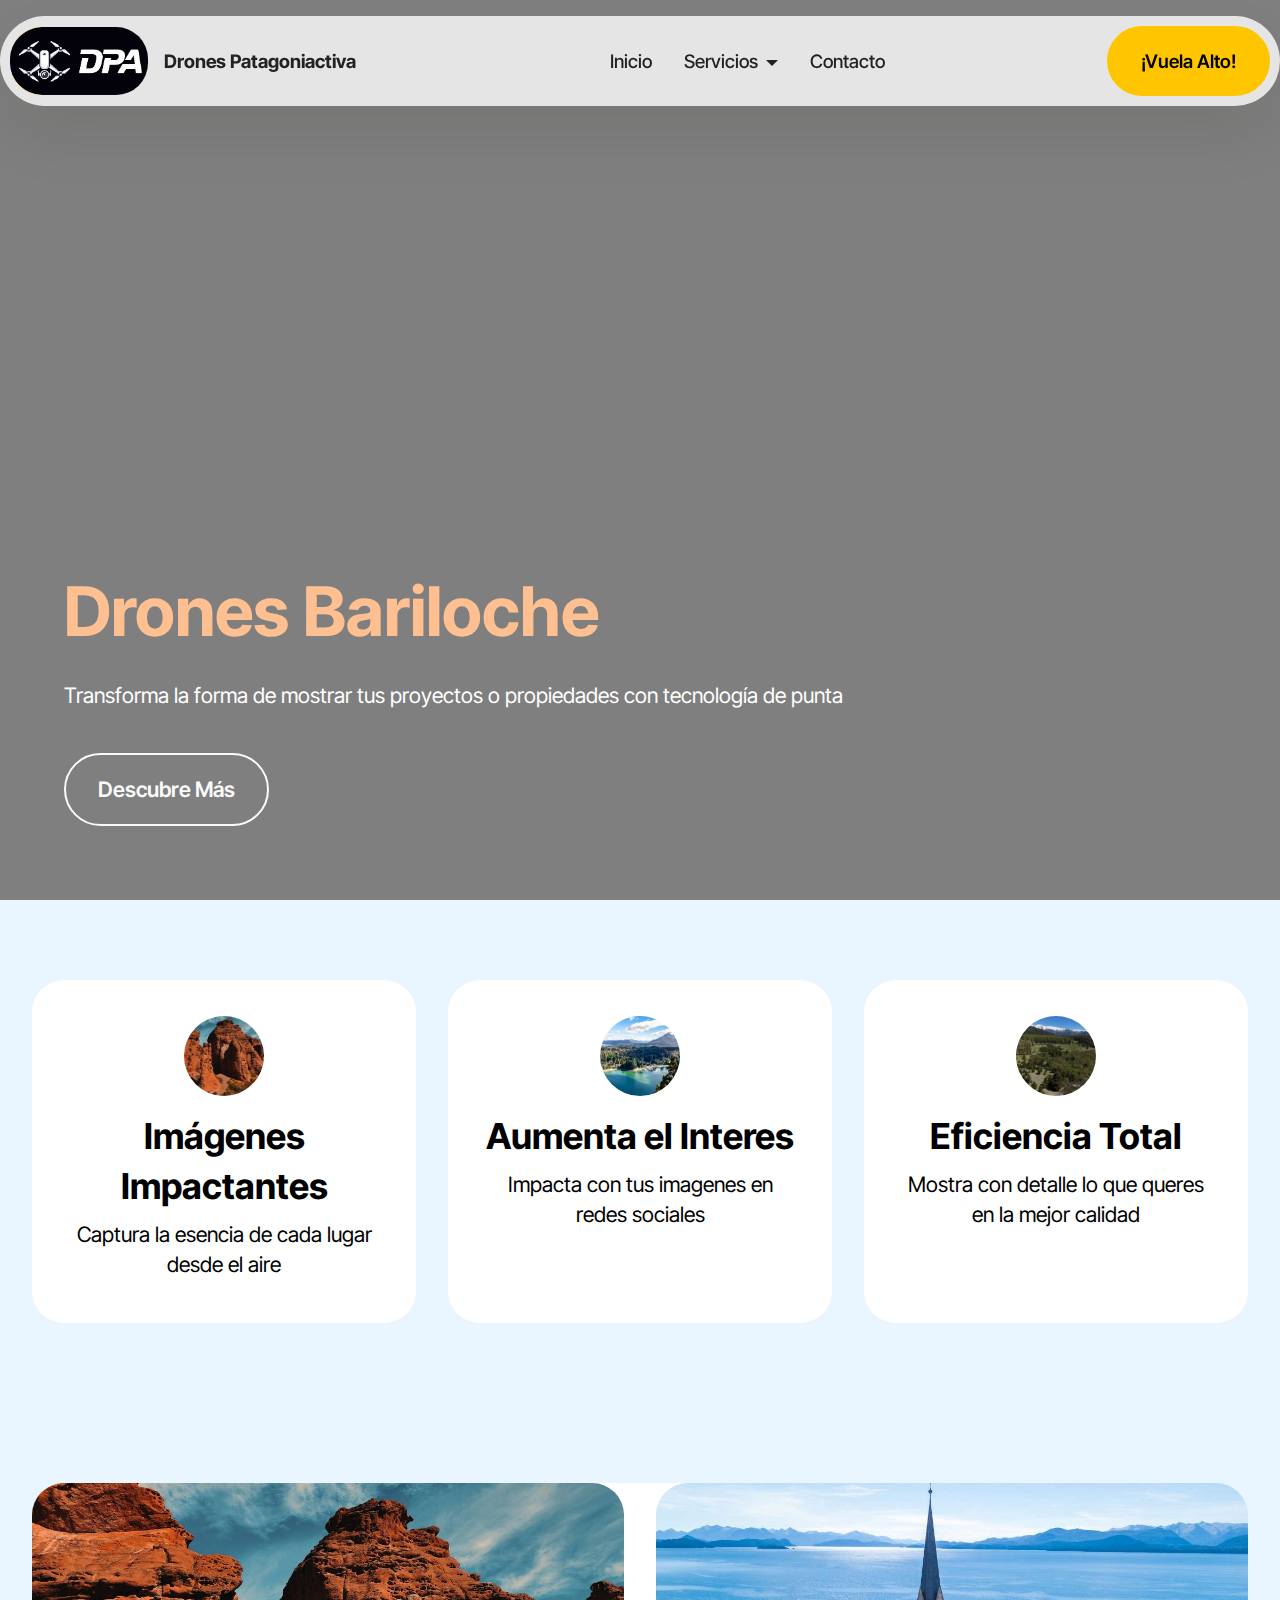
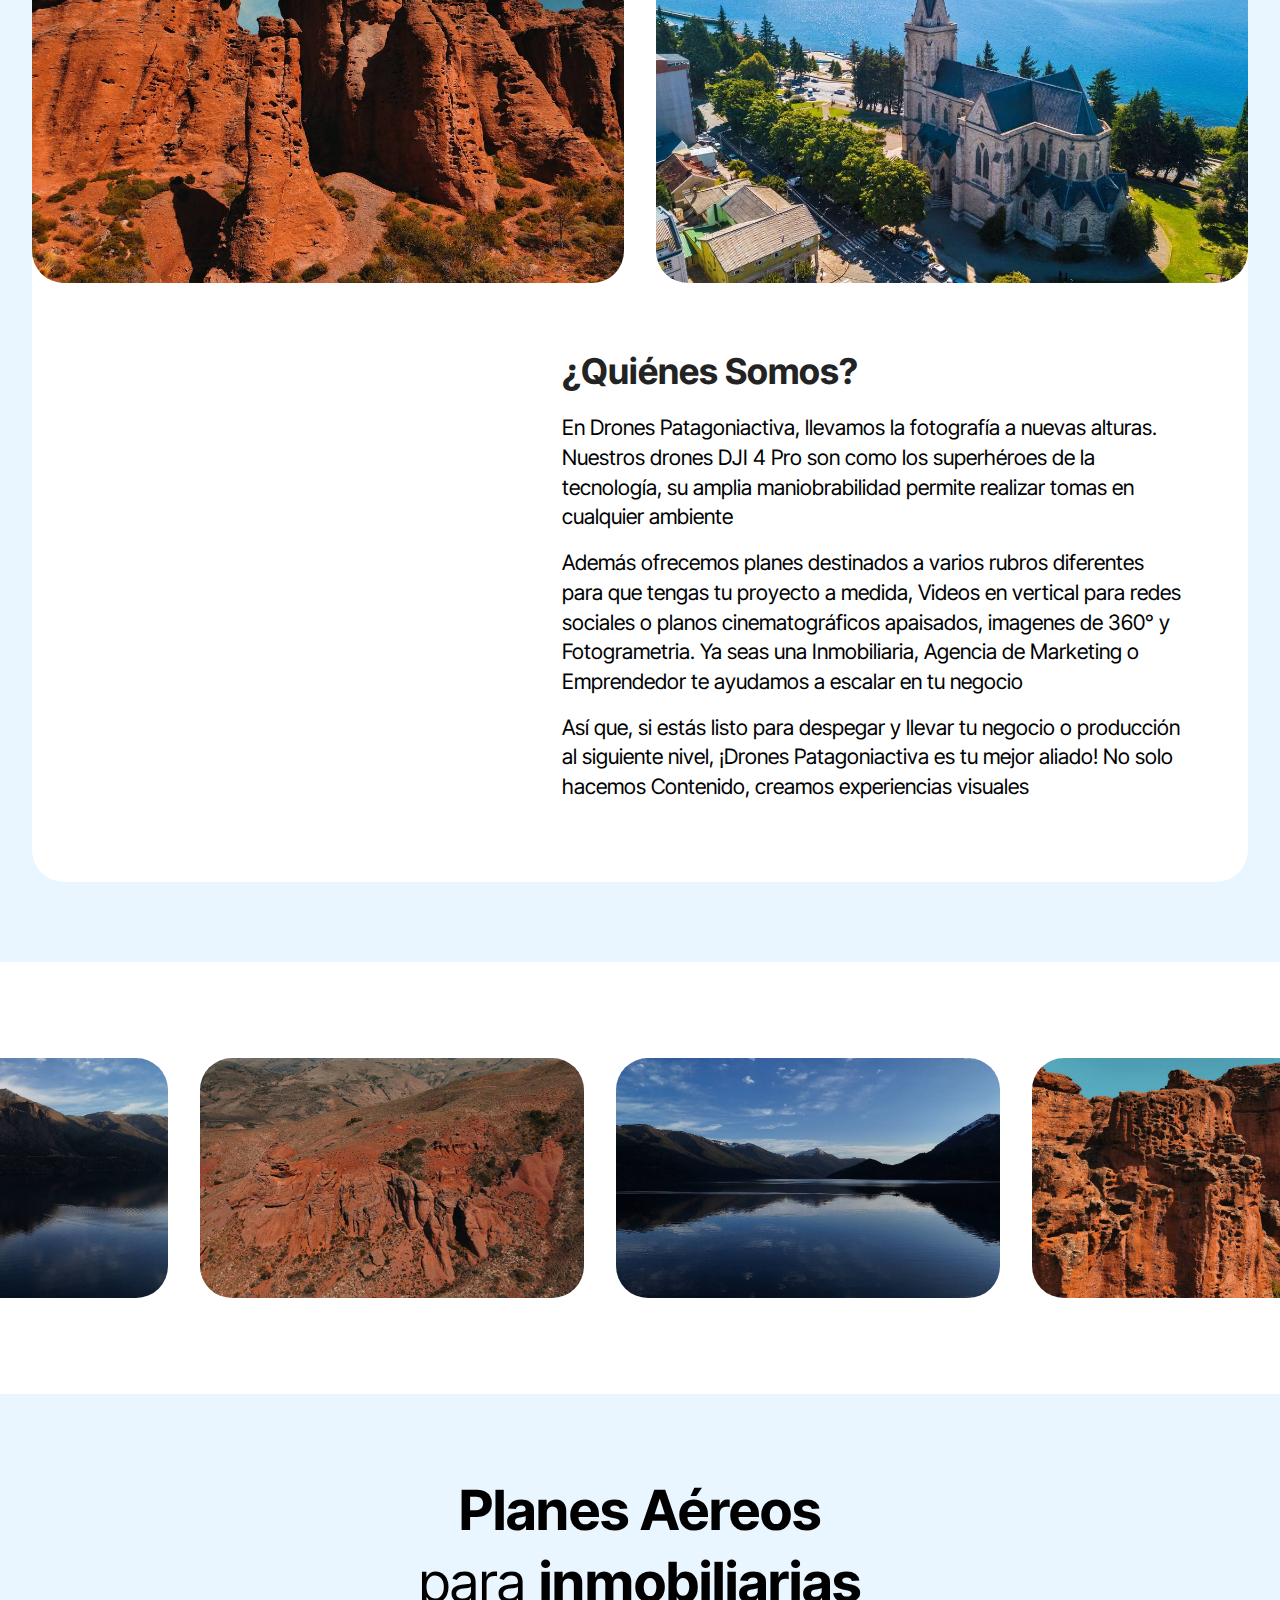
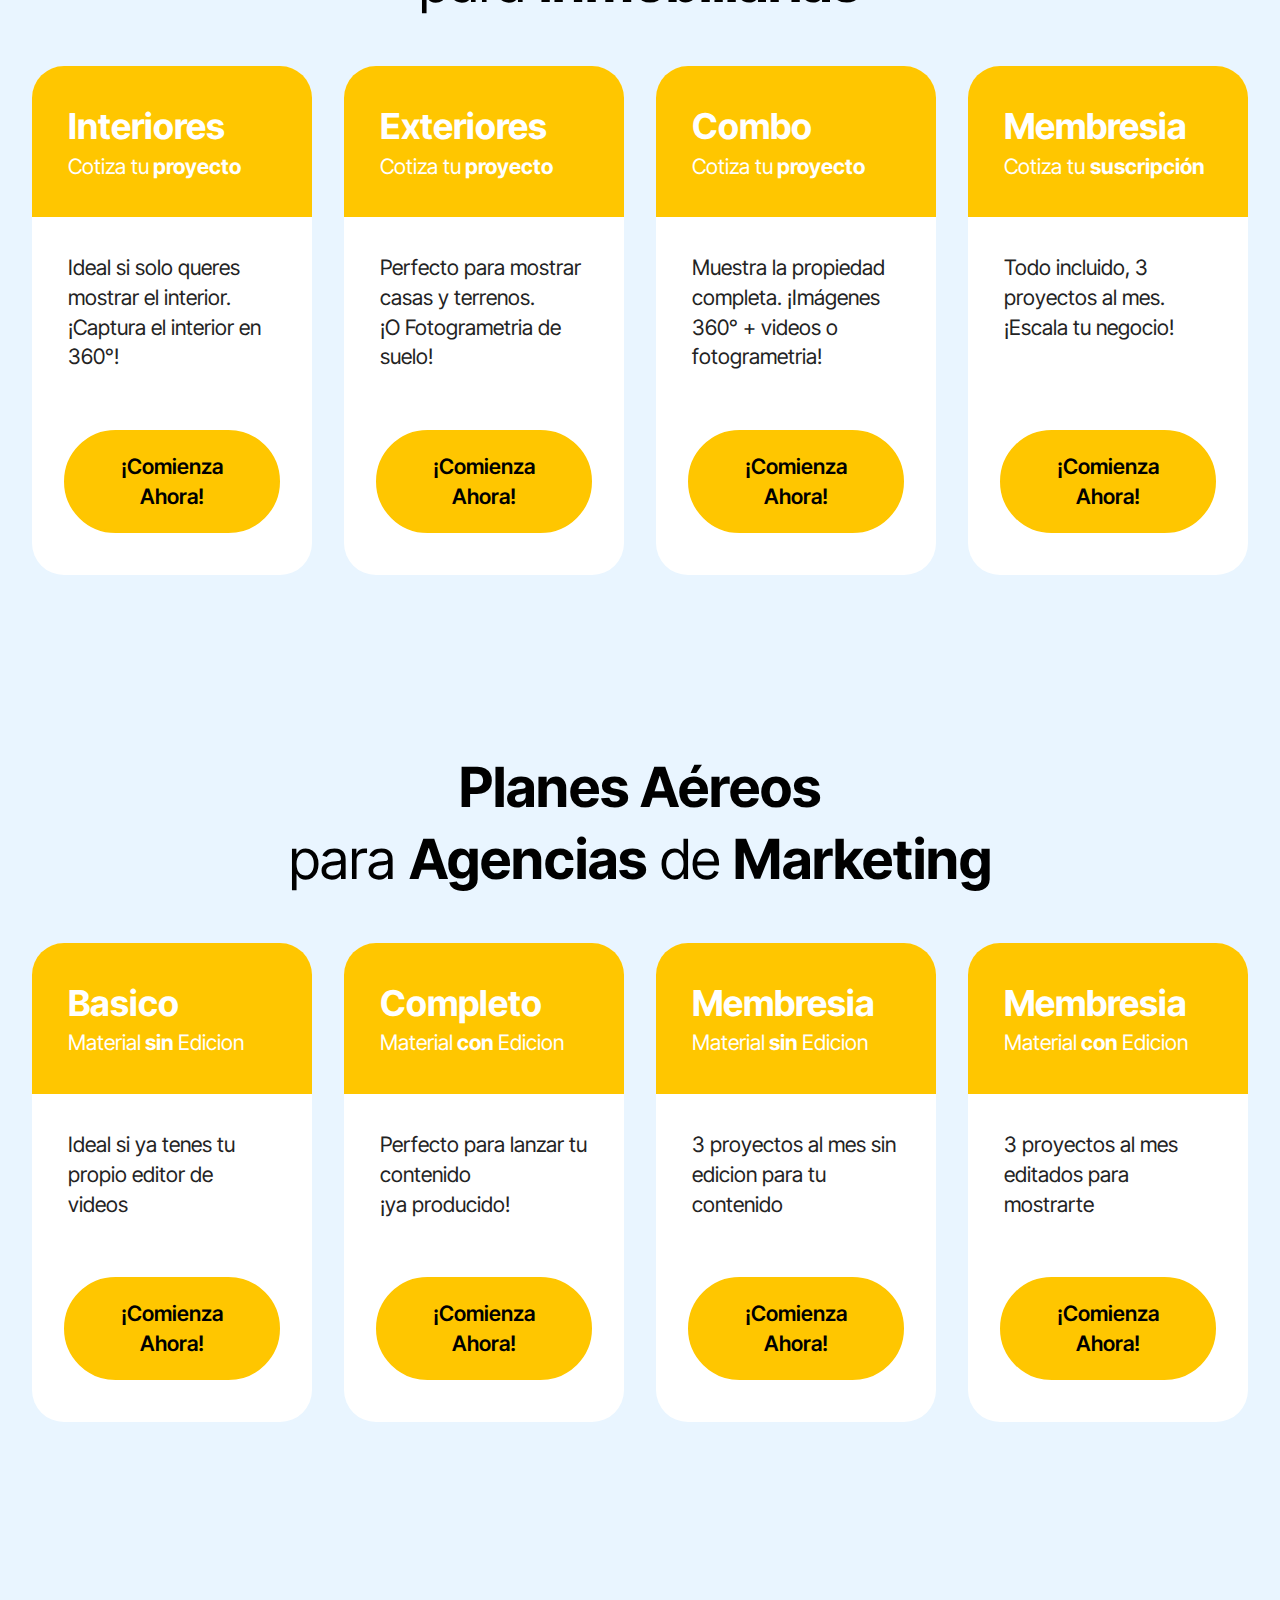
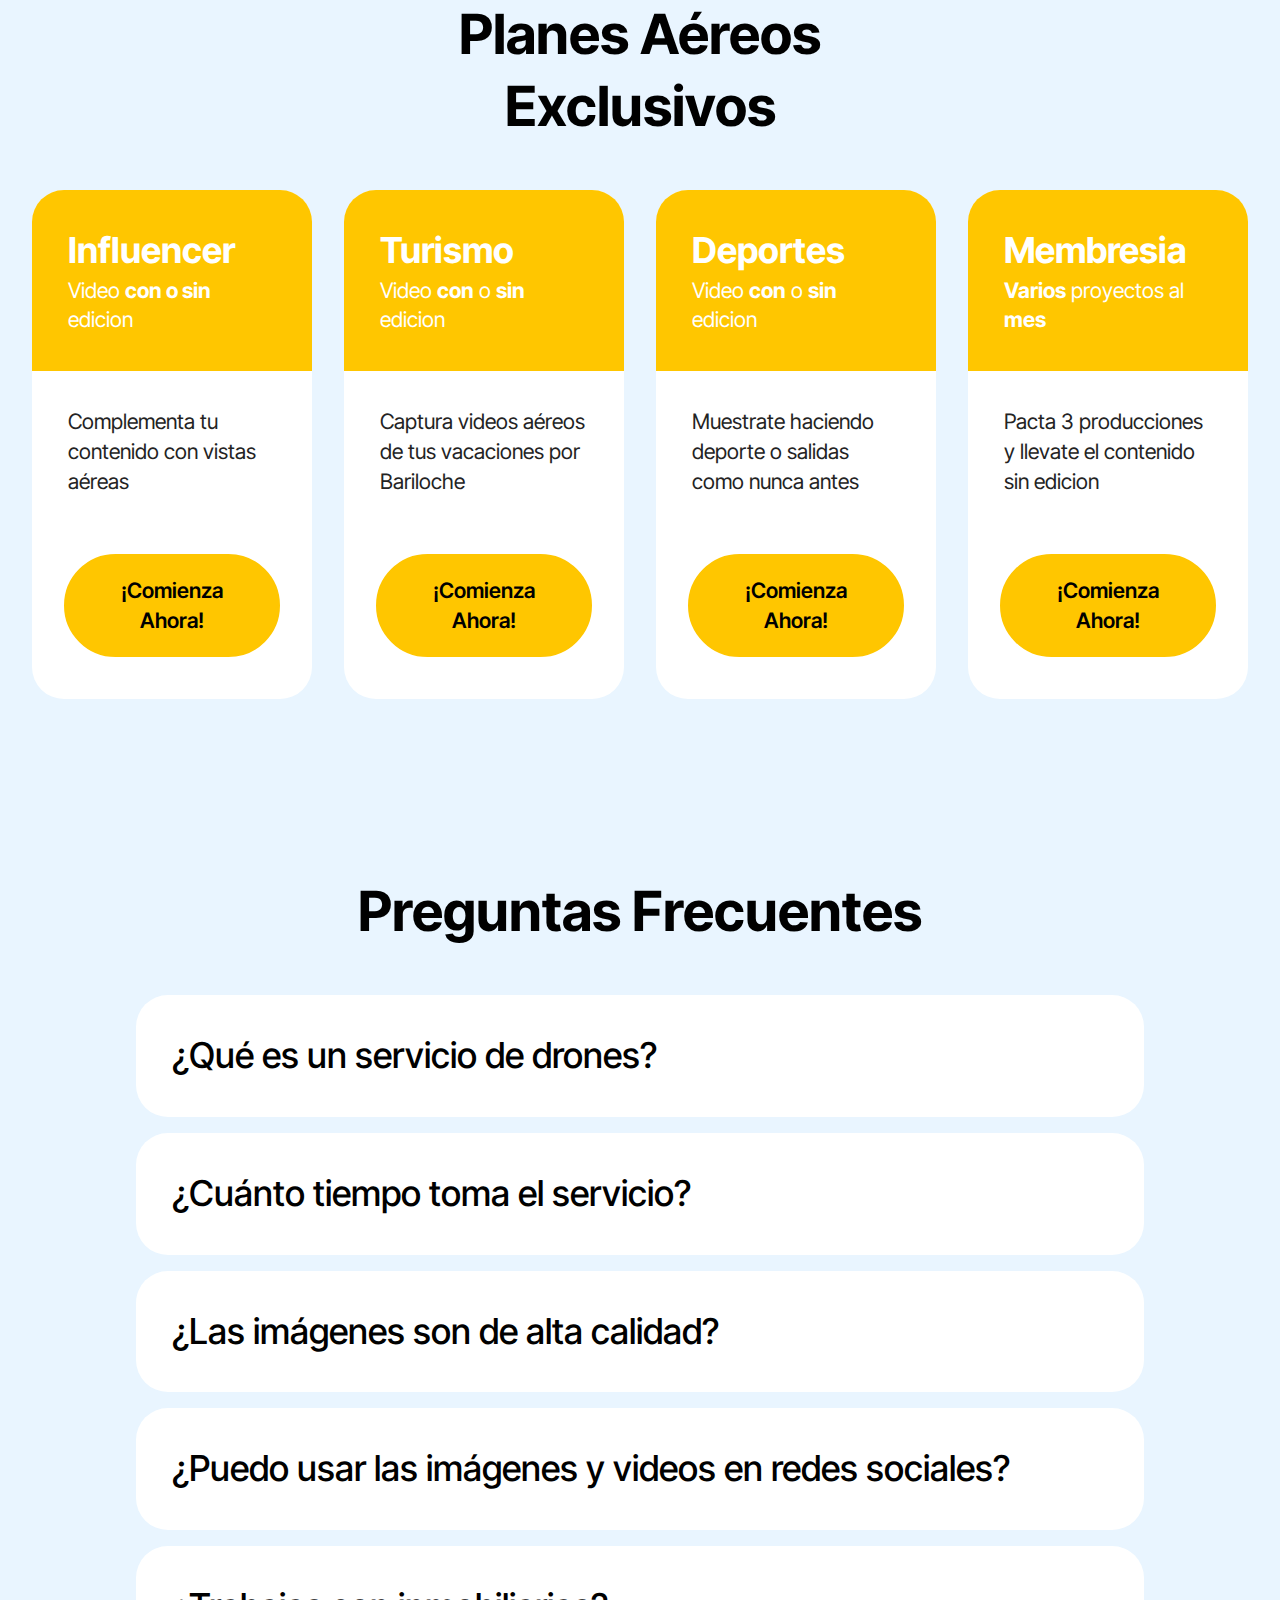
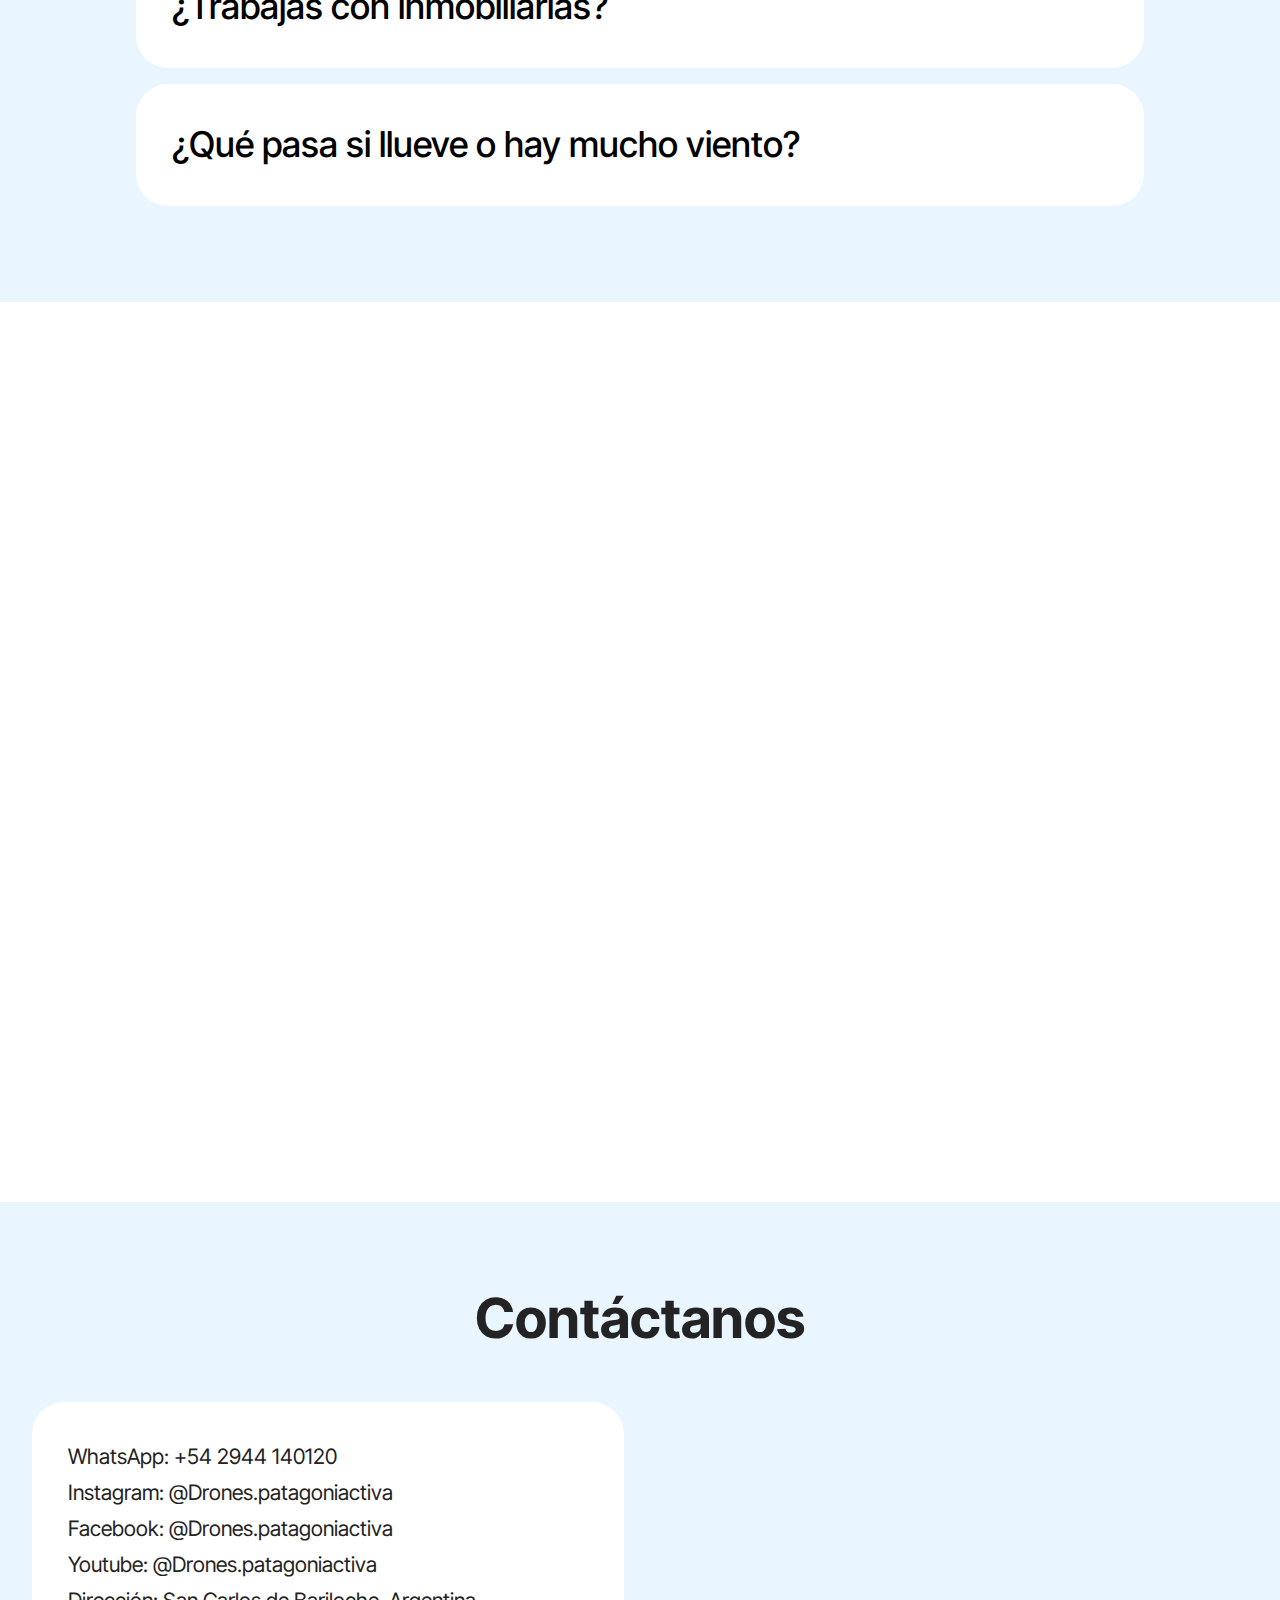
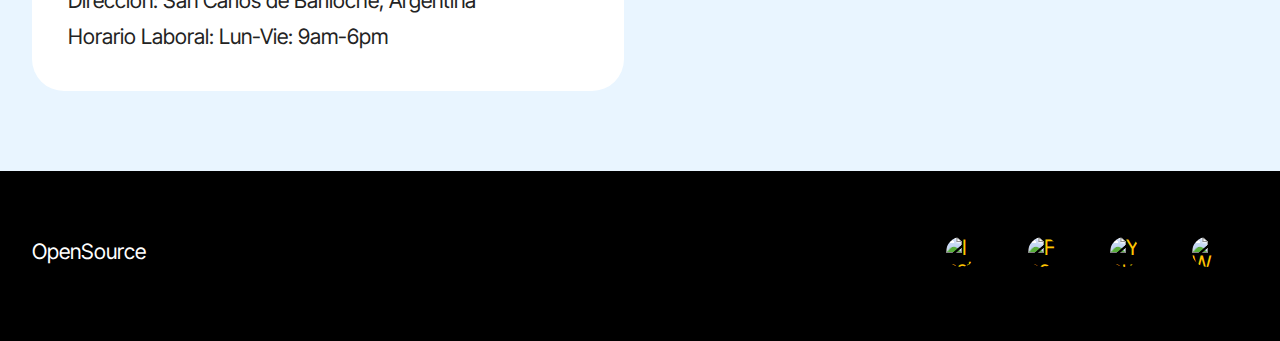
==== index.html @ a41c7682 "Update index.html" ====
<!DOCTYPE html>
<html >
<head>
  <meta charset="UTF-8">
  <meta http-equiv="X-UA-Compatible" content="IE=edge">
  <meta name="viewport" content="width=device-width, initial-scale=1, minimum-scale=1">
  <link rel="shortcut icon" href="images/logo-1.jpg" type="image/x-icon">
  <meta name="description" content="Ofrecemos servicios de drones especializados para el sector inmobiliario, capturando imágenes aéreas impresionantes que destacan propiedades y terrenos de manera única.">
  <title>Drones Patagoniactiva</title>
  <link rel="stylesheet" href="bootstrap/css/bootstrap.min420.css?rnd=1728094463213">
  <link rel="stylesheet" href="bootstrap/css/bootstrap-grid.min420.css?rnd=1728094463213">
  <link rel="stylesheet" href="bootstrap/css/bootstrap-reboot.min420.css?rnd=1728094463213">
  <link rel="stylesheet" href="parallax/jarallax420.css">
  <link rel="stylesheet" href="dropdown/css/styles.css?">
  <link rel="stylesheet" href="socicon/css/style420.css">
  <link rel="stylesheet" href="theme/css/style420.css">
  <link rel="preload" href="https://fonts.googleapis.com/css2?family=Inter+Tight:wght@400;700&amp;display=swap&amp;display=swap" as="style" onload="this.onload=null;this.rel='stylesheet'">
  <noscript><link rel="stylesheet" href="https://fonts.googleapis.com/css2?family=Inter+Tight:wght@400;700&amp;display=swap&amp;display=swap"></noscript>
  <link rel="stylesheet" href="css/edit420.css" type="text/css">
</head>
<body>
  <section data-bs-version="5.1" class="menu menu2 cid-428824" once="menu" id="menu-5-428824">
	

	<nav class="navbar navbar-dropdown navbar-fixed-top navbar-expand-lg">
		<div class="container">
			<div class="navbar-brand">
				<span class="navbar-logo">
					<a href="#quienes-somos">
						<img src="images/logo-DPA.png" alt="Patagoniactiva" style="height: 4.3rem;">
					</a>
				</span>
				<span class="navbar-caption-wrap"><a class="navbar-caption text-black display-4" href="#quienes-somos">Drones Patagoniactiva</a></span>
			</div>
			<button class="navbar-toggler" type="button" data-toggle="collapse" data-bs-toggle="collapse" data-target="#navbarSupportedContent" data-bs-target="#navbarSupportedContent" aria-controls="navbarNavAltMarkup" aria-expanded="false" aria-label="Toggle navigation">
				<div class="hamburger">
					<span></span>
					<span></span>
					<span></span>
					<span></span>
				</div>
			</button>
			<!--<div class="collapse navbar-collapse" id="navbarSupportedContent">
				<ul class="navbar-nav nav-dropdown" data-app-modern-menu="true">
					<li class="nav-item">
						<a class="nav-link link text-black display-4" href="index.html">Inicio</a>
					</li>
					<li class="nav-item">
						<a class="nav-link link text-black display-4" href="#pricing-cards-1-420042" aria-expanded="false">Servicios</a>
					</li>
					<li class="nav-item">
						<a class="nav-link link text-black display-4" href="#contacts-2-426624">Contacto</a>
					</li>
				</ul>-->
                <div class="collapse navbar-collapse" id="navbarSupportedContent">
    <ul class="navbar-nav nav-dropdown" data-app-modern-menu="true">
        <li class="nav-item">
            <a class="nav-link link text-black display-4" href="index.html">Inicio</a>
        </li>
        <li class="nav-item dropdown">
            <a class="nav-link link text-black display-4 dropdown-toggle" href="#" id="servicesDropdown" role="button" data-toggle="dropdown" aria-haspopup="true" aria-expanded="false">Servicios</a>
            <div class="dropdown-menu" aria-labelledby="servicesDropdown">
                <a class="dropdown-item" href="#inmobiliaria">Inmobiliarias</a>
                <a class="dropdown-item" href="#marketing">Agencias de Marketing</a>
                <a class="dropdown-item" href="#particulares">Influencers</a>
            </div>
        </li>
        <li class="nav-item">
            <a class="nav-link link text-black display-4" href="#contacts-2-426624">Contacto</a>
        </li>
    </ul>
				
				<div class="navbar-buttons drone-section-btn">
					<a class="btn btn-primary display-4" href="#about-us-1-421142">¡Vuela Alto!</a>
				</div>
			</div>
		</div>
	</nav>
</section>
<!--https://www.youtube.com/embed/RZp-_CqegMI?si=zHXTSKxru7IBPd2W-->
	<!--<iframe width="560" height="315" src="https://www.youtube.com/embed/RZp-_CqegMI?si=ALNXJ5gwTG9pfdKU&amp;start=77" title="YouTube video player" frameborder="0" allow="accelerometer; autoplay; clipboard-write; encrypted-media; gyroscope; picture-in-picture; web-share" referrerpolicy="strict-origin-when-cross-origin" allowfullscreen></iframe>-->
<!--<section data-bs-version="5.1" class="header18 cid-429924 drone-fullscreen" data-bg-video="https://www.youtube.com/embed/WU_dWnyGZSo?autoplay=1&amp;loop=1&amp;playlist=cU9n_XUCGYE&amp;t=20&amp;mute=1&amp;playsinline=1&amp;controls=0&amp;showinfo=0&amp;autohide=1&amp;allowfullscreen=true&amp;mode=transparent">-->
<section data-bs-version="5.1" class="header18 cid-429924 drone-fullscreen" data-bg-video="https://www.youtube.com/embed/xJekP9d8Q8c?si=rTyZLzWNB5OHa6S9?start=70" autoplay=1&amp;loop=1&amp;playlist=cU9n_XUCGYE&amp;t=20&amp;mute=1&amp;playsinline=1&amp;controls=0&amp;showinfo=0&amp;autohide=1&amp;allowfullscreen=true&amp;mode=transparent">
  <div class="drone-overlay" style="opacity: 0.5; background-color: rgb(0, 0, 0);"></div>
  <div class="container-fluid">
    <div class="row">
      <div class="content-wrap col-12 col-md-12">
        <h1 class="drone-section-title drone-fonts-style drone-white mb-4 display-1">
          <strong>Drones Bariloche</strong>
        </h1>
        
        <p class="drone-fonts-style drone-text drone-white mb-4 display-7">Transforma la forma de mostrar tus proyectos o propiedades con tecnología de punta</p>
        <div class="drone-section-btn">
          <a class="btn btn-white-outline display-7" href="#quienes-somos">Descubre Más</a>
        </div>
      </div>
    </div>
  </div>
</section>

<section data-bs-version="5.1" class="features19 cid-42101024" id="features-27-42101024">
    
    
    
    <div class="container">
        <div class="row justify-content-center">
            
        </div>
        <div class="row">
            <div class="item features-without-image col-12 col-lg-4 item-mb active">
                <div class="item-wrapper">
                    <div class="card-box align-left">
                        <div class="img-wrapper mb-3">
                            <img class="" src="images/foto-1.jpg">
                        </div>
                        <h5 class="card-title drone-fonts-style display-5">
                            <strong>Imágenes Impactantes</strong>
                        </h5>
                        <p class="card-text drone-fonts-style display-7">Captura la esencia de cada lugar desde el aire</p>
                    </div>
                </div>
            </div>
            <div class="item features-without-image col-12 col-lg-4 item-mb">
                <div class="item-wrapper">
                    <div class="card-box align-left">
                        <div class="img-wrapper mb-3">
                            <img class="" src="images/foto-2.jpg" data-slide-to="1" data-bs-slide-to="1">
                        </div>
                        <h5 class="card-title drone-fonts-style display-5">
                            <strong>Aumenta el Interes</strong>
                        </h5>
                        <p class="card-text drone-fonts-style display-7">Impacta con tus imagenes en redes sociales</p>
                    </div>
                </div>
            </div>
            <div class="item features-without-image col-12 col-lg-4 item-mb">
                <div class="item-wrapper">
                    <div class="card-box align-left">
                        <div class="img-wrapper mb-3">
                            <img class="" src="images/foto-3.jpg" data-slide-to="2" data-bs-slide-to="2">
                        </div>
                        <h5 class="card-title drone-fonts-style display-5">
                            <strong>Eficiencia Total</strong>
                        </h5>
                        <p class="card-text drone-fonts-style display-7">Mostra con detalle lo que queres en la mejor calidad</p>
                    </div>
                </div>
            </div>

        </div>
    </div>
</section>
<section data-bs-version="5.1" class="article01 cid-421142" id="about-us-1-421142">
	

	
	
	<div class="container">
		<div class="row justify-content-center">
			<div class="card col-md-12 col-lg-12">
				<div class="card-wrapper">
					<div class="row">
						<div class="image-wrapper col-12 col-sm-6 justify-content-center">
							<img src="images/quienessomos1.jpg" alt="Patagoniactiva">
						</div>
						<div class="image-wrapper col-12 col-sm-6 justify-content-center">
							<img src="images/quienessomos2.jpg" alt="Patagoniactiva">
						</div>
					</div>

					<div class="card-box align-left mb-3 card-content-text" id="quienes-somos">
						<h4 class="card-title drone-fonts-style drone-white mb-0 display-5">
							<strong>¿Quiénes Somos?</strong>
						</h4>
						<p class="drone-text drone-fonts-style mt-3 mb-0 display-7">En Drones Patagoniactiva, llevamos la fotografía a nuevas alturas. Nuestros drones DJI 4 Pro son como los superhéroes de la tecnología, su amplia maniobrabilidad permite realizar tomas en cualquier ambiente</p>

						<p class="drone-text drone-fonts-style mt-3 mb-0 display-7"> Además ofrecemos planes destinados a varios rubros diferentes para que tengas tu proyecto a medida, Videos en vertical para redes sociales o planos cinematográficos apaisados, imagenes de 360° y Fotogrametria. Ya seas una Inmobiliaria, Agencia de Marketing o Emprendedor te ayudamos a escalar en tu negocio</p>

						<p class="drone-text drone-fonts-style mt-3 mb-0 display-7">Así que, si estás listo para despegar y llevar tu negocio o producción al siguiente nivel, ¡Drones Patagoniactiva es tu mejor aliado! No solo hacemos Contenido, creamos experiencias visuales</p>

						
					</div>
				</div>
			</div>
		</div>
	</div>
</section>
<section data-bs-version="5.1" class="gallery07 cid-423324" id="gallery-14-423324">
  
  
  <div class="container-fluid gallery-wrapper">
    <div class="row justify-content-center">
      <div class="col-12 content-head">
        
      </div>
    </div>
    <div class="grid-container">
      <div class="grid-container-3 moving-left" style="transform: translate3d(-200px, 0px, 0px);">
        <div class="grid-item">
          <img src="images/gallery-1.jpg" alt="Patagoniactiva">
        </div>
        <div class="grid-item">
          <img src="images/gallery-2.jpg" alt="Patagoniactiva">
        </div>
        <div class="grid-item">
          <img src="images/gallery-3.jpg" alt="Patagoniactiva">
        </div>
        <div class="grid-item">
          <img src="images/gallery-4.jpg" alt="Patagoniactiva">
        </div>
      </div>
    </div>
  </div>
</section>

<section data-bs-version="5.1" class="pricing1 cid-420042" id="pricing-cards-1-420042">
    
    
    <div class="container-fluid" id="inmobiliaria">
        <div class="row justify-content-center">
            <div class="col-12 content-head">
                <div class="drone-section-head mb-5">
                    <h4 class="drone-section-title drone-fonts-style align-center mb-0 display-2">
                        <strong>Planes Aéreos</strong> <br> para <strong>inmobiliarias</strong>
                    </h4>
                    
                </div>
            </div>
        </div>
        <div class="row">
            <div class="item features-without-image col-12 col-md-6 col-lg-3 item-mb active">
                <div class="item-wrapper">
                    <div class="item-head">
                        <h5 class="item-title drone-fonts-style mb-0 display-5">
                            <strong>Interiores</strong>
                        </h5>
                        <h6 class="item-subtitle drone-fonts-style mt-0 mb-0 display-7">
                            <!--<strong>30 U$D</strong> aprox. por <strong>proyecto</strong>-->
				Cotiza tu<strong> proyecto</strong>
                        </h6>
			   <!-- <h8 style="color: #FFFFFF;">30 U$D aprox.</h8>-->
                    </div>
                    <div class="item-content">
                        <p class="drone-text drone-fonts-style display-7">Ideal si solo queres mostrar el interior. ¡Captura el interior en 360°!</p>
                    </div>
                    <div class="drone-section-btn item-footer">
                        <a href="https://wa.me/542944140120?text=Hola,%20estoy%20interesado%20en%20tu%20servicio%20de%20videos360°" class="btn item-btn btn-primary display-7">¡Comienza Ahora!</a>
                    </div>
                </div>
            </div>
            <div class="item features-without-image col-12 col-md-6 col-lg-3 item-mb">
                <div class="item-wrapper">
                    <div class="item-head">
                        <h5 class="item-title drone-fonts-style mb-0 display-5">
                            <strong>Exteriores</strong>
                        </h5>
                        <h6 class="item-subtitle drone-fonts-style mt-0 mb-0 display-7">
                           <!-- <strong>30 U$D</strong> aprox. por <strong>proyecto</strong>-->
				Cotiza tu<strong> proyecto</strong>
				
                        </h6>
			    <!--<h8 style="color: #FFFFFF;">30 U$D aprox.</h8>-->
                    </div>
                    <div class="item-content">
                        <p class="drone-text drone-fonts-style display-7">Perfecto para mostrar casas y terrenos. <br>¡O Fotogrametria de suelo!</p>
                    </div>
                    <div class="drone-section-btn item-footer">
                        <a href="https://wa.me/542944140120?text=Hola,%20estoy%20interesado%20en%20tu%20servicio%20de%20imagenes%20aéreas" class="btn item-btn btn-primary display-7">¡Comienza Ahora!</a>
                    </div>
                </div>
            </div>

            <div class="item features-without-image col-12 col-md-6 col-lg-3 item-mb">
                <div class="item-wrapper">
                    <div class="item-head">
                        <h5 class="item-title drone-fonts-style mb-0 display-5">
                            <strong>Combo</strong>
                        </h5>
                        <h6 class="item-subtitle drone-fonts-style mt-0 mb-0 display-7">
                           <!--<strong>50 U$D</strong> aprox. por <strong>proyecto</strong>-->
				Cotiza tu<strong> proyecto</strong>
				
                        </h6>
			    <!--<h8 style="color: #FFFFFF;">50 U$D aprox.</h8>-->
                    </div>
                    <div class="item-content">
                        <p class="drone-text drone-fonts-style display-7">Muestra la propiedad completa. ¡Imágenes 360° + videos o fotogrametria!</p>
                    </div>
                    <div class="drone-section-btn item-footer">
                        <a href="https://wa.me/542944140120?text=Hola,%20estoy%20interesado%20en%20el%20Combo" class="btn item-btn btn-primary display-7">¡Comienza Ahora!</a>
                    </div>
                </div>
            </div>

            <div class="item features-without-image col-12 col-md-6 col-lg-3 item-mb">
                <div class="item-wrapper">
                    <div class="item-head">
                        <h5 class="item-title drone-fonts-style mb-0 display-5">
                            <strong>Membresia</strong>
                        </h5>
                        <h6 class="item-subtitle drone-fonts-style mt-0 mb-0 display-7">
                           <!-- <strong>120 U$D</strong> aprox. por<br><strong> mes</strong>-->
				Cotiza tu <strong>suscripción</strong>
                        </h6>
			    <!--<h8 style="color: #FFFFFF;">120 U$D aprox.</h8>-->
                    </div>
                    <div class="item-content">
                        <p class="drone-text drone-fonts-style display-7">Todo incluido, 3 proyectos al mes. ¡Escala tu negocio!</p>
                    </div>
                    <div class="drone-section-btn item-footer">
                        <a href="https://wa.me/542944140120?text=Hola,%20estoy%20interesado%20en%20tu%20servicio%20de%20membresia" class="btn item-btn btn-primary display-7">¡Comienza Ahora!</a>
                    </div>
                </div>
            </div>
        </div>
    </div>
</section>

<section data-bs-version="5.1" class="pricing1 cid-420042" id="pricing-cards-1-420042">
    
    
    <div class="container-fluid" id="marketing">
        <div class="row justify-content-center">
            <div class="col-12 content-head">
                <div class="drone-section-head mb-5">
                    <h4 class="drone-section-title drone-fonts-style align-center mb-0 display-2">
                        <strong>Planes Aéreos</strong> <br> para <strong>Agencias</strong> de <strong>Marketing</strong>
                    </h4>
                    
                </div>
            </div>
        </div>
        <div class="row">
            <div class="item features-without-image col-12 col-md-6 col-lg-3 item-mb active">
                <div class="item-wrapper">
                    <div class="item-head">
                        <h5 class="item-title drone-fonts-style mb-0 display-5">
                            <strong>Basico</strong>
                        </h5>
                        <h6 class="item-subtitle drone-fonts-style mt-0 mb-0 display-7">
                              Material<strong> sin </strong>Edicion
                <!--Cotiza tu<strong> proyecto</strong>-->
                        </h6>
               <!-- <h8 style="color: #FFFFFF;">30 U$D aprox.</h8>-->
                    </div>
                    <div class="item-content">
                        <p class="drone-text drone-fonts-style display-7">Ideal si ya tenes tu propio editor de videos</p>
                    </div>
                    <div class="drone-section-btn item-footer">
                        <a href="https://wa.me/542944140120?text=Hola,%20estoy%20interesado%20en%20tu%20servicio%20de%20basico" class="btn item-btn btn-primary display-7">¡Comienza Ahora!</a>
                    </div>
                </div>
            </div>
            <div class="item features-without-image col-12 col-md-6 col-lg-3 item-mb">
                <div class="item-wrapper">
                    <div class="item-head">
                        <h5 class="item-title drone-fonts-style mb-0 display-5">
                            <strong>Completo</strong>
                        </h5>
                        <h6 class="item-subtitle drone-fonts-style mt-0 mb-0 display-7">
                              Material<strong> con </strong>Edicion
                <!--Cotiza tu<strong> proyecto</strong>-->
                
                        </h6>
                <!--<h8 style="color: #FFFFFF;">30 U$D aprox.</h8>-->
                    </div>
                    <div class="item-content">
                        <p class="drone-text drone-fonts-style display-7">Perfecto para lanzar tu contenido <br>¡ya producido!</p>
                    </div>
                    <div class="drone-section-btn item-footer">
                        <a href="https://wa.me/542944140120?text=Hola,%20estoy%20interesado%20en%20tu%20servicio%20de%20completo" class="btn item-btn btn-primary display-7">¡Comienza Ahora!</a>
                    </div>
                </div>
            </div>

            <div class="item features-without-image col-12 col-md-6 col-lg-3 item-mb">
                <div class="item-wrapper">
                    <div class="item-head">
                        <h5 class="item-title drone-fonts-style mb-0 display-5">
                            <strong>Membresia</strong>
                        </h5>
                        <h6 class="item-subtitle drone-fonts-style mt-0 mb-0 display-7">
                             Material<strong> sin </strong>Edicion
                <!--Cotiza tu<strong> proyecto</strong>-->
                
                        </h6>
                <!--<h8 style="color: #FFFFFF;">50 U$D aprox.</h8>-->
                    </div>
                    <div class="item-content">
                        <p class="drone-text drone-fonts-style display-7"> 3 proyectos al mes sin edicion para tu contenido</p>
                    </div>
                    <div class="drone-section-btn item-footer">
                        <a href="https://wa.me/542944140120?text=Hola,%20estoy%20interesado%20en%20la%20Membresia" class="btn item-btn btn-primary display-7">¡Comienza Ahora!</a>
                    </div>
                </div>
            </div>

            <div class="item features-without-image col-12 col-md-6 col-lg-3 item-mb">
                <div class="item-wrapper">
                    <div class="item-head">
                        <h5 class="item-title drone-fonts-style mb-0 display-5">
                            <strong>Membresia</strong>
                        </h5>
                        <h6 class="item-subtitle drone-fonts-style mt-0 mb-0 display-7">
                           Material<strong> con </strong>Edicion
                <!--Cotiza tu <strong>suscripción</strong>-->
                        </h6>
                <!--<h8 style="color: #FFFFFF;">120 U$D aprox.</h8>-->
                    </div>
                    <div class="item-content">
                        <p class="drone-text drone-fonts-style display-7">3 proyectos al mes editados para mostrarte</p>
                    </div>
                    <div class="drone-section-btn item-footer">
                        <a href="https://wa.me/542944140120?text=Hola,%20estoy%20interesado%20en%20tu%20servicio%20de%20membresia" class="btn item-btn btn-primary display-7">¡Comienza Ahora!</a>
                    </div>
                </div>
            </div>
        </div>
    </div>
</section>

<section data-bs-version="5.1" class="pricing1 cid-420042" id="pricing-cards-1-420042">
    
    
    <div class="container-fluid" id="particulares">
        <div class="row justify-content-center">
            <div class="col-12 content-head">
                <div class="drone-section-head mb-5">
                    <h4 class="drone-section-title drone-fonts-style align-center mb-0 display-2">
                        <strong>Planes Aéreos</strong> <br> <strong>Exclusivos</strong>
                    </h4>
                    
                </div>
            </div>
        </div>
        <div class="row">
            <div class="item features-without-image col-12 col-md-6 col-lg-3 item-mb active">
                <div class="item-wrapper">
                    <div class="item-head">
                        <h5 class="item-title drone-fonts-style mb-0 display-5">
                            <strong>Influencer</strong>
                        </h5>
                        <h6 class="item-subtitle drone-fonts-style mt-0 mb-0 display-7">
                            Video <strong>con o sin </strong>edicion
                <!--Cotiza tu<strong> proyecto</strong>-->
                        </h6>
               <!-- <h8 style="color: #FFFFFF;">30 U$D aprox.</h8>-->
                    </div>
                    <div class="item-content">
                        <p class="drone-text drone-fonts-style display-7">Complementa tu contenido con vistas aéreas</p>
                    </div>
                    <div class="drone-section-btn item-footer">
                        <a href="https://wa.me/542944140120?text=Hola,%20estoy%20interesado%20en%20tu%20servicio%20para%20iInfluencer" class="btn item-btn btn-primary display-7">¡Comienza Ahora!</a>
                    </div>
                </div>
            </div>
            <div class="item features-without-image col-12 col-md-6 col-lg-3 item-mb">
                <div class="item-wrapper">
                    <div class="item-head">
                        <h5 class="item-title drone-fonts-style mb-0 display-5">
                            <strong>Turismo</strong>
                        </h5>
                        <h6 class="item-subtitle drone-fonts-style mt-0 mb-0 display-7">
                            Video <strong>con</strong> o <strong>sin </strong>edicion
                <!--Cotiza tu<strong> proyecto</strong>-->
                
                        </h6>
                <!--<h8 style="color: #FFFFFF;">30 U$D aprox.</h8>-->
                    </div>
                    <div class="item-content">
                        <p class="drone-text drone-fonts-style display-7">Captura videos aéreos de tus vacaciones por Bariloche</p>
                    </div>
                    <div class="drone-section-btn item-footer">
                        <a href="https://wa.me/542944140120?text=Hola,%20estoy%20interesado%20en%20tu%20servicio%20para%20eTuristas" class="btn item-btn btn-primary display-7">¡Comienza Ahora!</a>
                    </div>
                </div>
            </div>

            <div class="item features-without-image col-12 col-md-6 col-lg-3 item-mb">
                <div class="item-wrapper">
                    <div class="item-head">
                        <h5 class="item-title drone-fonts-style mb-0 display-5">
                            <strong>Deportes</strong>
                        </h5>
                        <h6 class="item-subtitle drone-fonts-style mt-0 mb-0 display-7">
                           Video <strong>con</strong> o <strong>sin </strong>edicion
                <!--Cotiza tu<strong> proyecto</strong>-->
                
                        </h6>
                <!--<h8 style="color: #FFFFFF;">50 U$D aprox.</h8>-->
                    </div>
                    <div class="item-content">
                        <p class="drone-text drone-fonts-style display-7">Muestrate haciendo deporte o salidas como nunca antes</p>
                    </div>
                    <div class="drone-section-btn item-footer">
                        <a href="https://wa.me/542944140120?text=Hola,%20estoy%20interesado%20en%20para%20Deportes" class="btn item-btn btn-primary display-7">¡Comienza Ahora!</a>
                    </div>
                </div>
            </div>

            <div class="item features-without-image col-12 col-md-6 col-lg-3 item-mb">
                <div class="item-wrapper">
                    <div class="item-head">
                        <h5 class="item-title drone-fonts-style mb-0 display-5">
                            <strong>Membresia</strong>
                        </h5>
                        <h6 class="item-subtitle drone-fonts-style mt-0 mb-0 display-7">
                            <strong> Varios</strong> proyectos al <strong>mes</strong>
                <!--Cotiza tu <strong>suscripción</strong>-->
                        </h6>
                <!--<h8 style="color: #FFFFFF;">120 U$D aprox.</h8>-->
                    </div>
                    <div class="item-content">
                        <p class="drone-text drone-fonts-style display-7">Pacta 3 producciones y llevate el contenido sin edicion</p>
                    </div>
                    <div class="drone-section-btn item-footer">
                        <a href="https://wa.me/542944140120?text=Hola,%20estoy%20interesado%20en%20tu%20servicio%20de%20membresia" class="btn item-btn btn-primary display-7">¡Comienza Ahora!</a>
                    </div>
                </div>
            </div>
        </div>
    </div>
</section>

<section data-bs-version="5.1" class="list1 cid-424424" id="faq-1-424424">
    
    
    <div class="container">
        <div class="row justify-content-center">
            <div class="col-12 col-md-12 col-lg-10 m-auto">
                <div class="content">
                    <div class="row justify-content-center mb-5">
                        <div class="col-12 content-head">
                            <div class="drone-section-head">
                                <h4 class="drone-section-title drone-fonts-style align-center mb-0 display-2">
                                    <strong>Preguntas Frecuentes</strong>
                                </h4>
                                
                            </div>
                        </div>
                    </div>
                    <div id="bootstrap-accordion_9" class="panel-group accordionStyles accordion" role="tablist" aria-multiselectable="true">
                        <div class="card">
                            <div class="card-header" role="tab" id="headingOne">
                                <a role="button" class="panel-title collapsed" data-toggle="collapse" data-bs-toggle="collapse" data-core="" href="#collapse1_9" aria-expanded="false" aria-controls="collapse1">
                                    <h6 class="panel-title-edit drone-semibold drone-fonts-style mb-0 display-5">¿Qué es un servicio de drones?</h6>
                                </a>
                            </div>
                            <div id="collapse1_9" class="panel-collapse noScroll collapse" role="tabpanel" aria-labelledby="headingOne" data-parent="#accordion" data-bs-parent="#bootstrap-accordion_9">
                                <div class="panel-body">
                                    <p class="drone-fonts-style panel-text display-7">Es un servicio que utiliza drones para capturar imágenes y videos aéreos de propiedades tanto para el sector inmobiliario como para producciones de emprendimientos.</p>
                                </div>
                            </div>
                        </div>
                        <div class="card">
                            <div class="card-header" role="tab" id="headingOne">
                                <a role="button" class="panel-title collapsed" data-toggle="collapse" data-bs-toggle="collapse" data-core="" href="#collapse2_9" aria-expanded="false" aria-controls="collapse2">
                                    <h6 class="panel-title-edit drone-semibold drone-fonts-style mb-0 display-5">¿Cuánto tiempo toma el servicio?</h6>
                                </a>
                            </div>
                            <div id="collapse2_9" class="panel-collapse noScroll collapse" role="tabpanel" aria-labelledby="headingOne" data-parent="#accordion" data-bs-parent="#bootstrap-accordion_9">
                                <div class="panel-body">
                                    <p class="drone-fonts-style panel-text display-7">Generalmente, menos de una hora para la grabación segun el proyecto.</p>
                                </div>
                            </div>
                        </div>
                        <div class="card">
                            <div class="card-header" role="tab" id="headingOne">
                                <a role="button" class="panel-title collapsed" data-toggle="collapse" data-bs-toggle="collapse" data-core="" href="#collapse3_9" aria-expanded="false" aria-controls="collapse3">
                                    <h6 class="panel-title-edit drone-semibold drone-fonts-style mb-0 display-5">¿Las imágenes son de alta calidad?</h6>
                                </a>
                            </div>
                            <div id="collapse3_9" class="panel-collapse noScroll collapse" role="tabpanel" aria-labelledby="headingOne" data-parent="#accordion" data-bs-parent="#bootstrap-accordion_9">
                                <div class="panel-body">
                                    <p class="drone-fonts-style panel-text display-7">¡Por supuesto! Usamos tecnología de última generación grabando en 4k y hasta en 200fps.</p>
                                </div>
                            </div>
                        </div>
                        <div class="card">
                            <div class="card-header" role="tab" id="headingOne">
                                <a role="button" class="panel-title collapsed" data-toggle="collapse" data-bs-toggle="collapse" data-core="" href="#collapse4_9" aria-expanded="false" aria-controls="collapse4">
                                    <h6 class="panel-title-edit drone-semibold drone-fonts-style mb-0 display-5">¿Puedo usar las imágenes y videos en redes sociales?</h6>
                                </a>
                            </div>
                            <div id="collapse4_9" class="panel-collapse noScroll collapse" role="tabpanel" aria-labelledby="headingOne" data-parent="#accordion" data-bs-parent="#bootstrap-accordion_9">
                                <div class="panel-body">
                                    <p class="drone-fonts-style panel-text display-7">¡Claro! Comparte tu propiedad como un profesional en redes sociales o la plataforma que elijas. Si son imagenes en 360º las alojamos en servidores para que las compartas</p>
                                </div>
                            </div>
                        </div>
			    <div class="card">
                            <div class="card-header" role="tab" id="headingOne">
                                <a role="button" class="panel-title collapsed" data-toggle="collapse" data-bs-toggle="collapse" data-core="" href="#collapse1_9" aria-expanded="false" aria-controls="collapse1">
                                    <h6 class="panel-title-edit drone-semibold drone-fonts-style mb-0 display-5">¿Trabajas con inmobiliarias?</h6>
                                </a>
                            </div>
                            <div id="collapse1_9" class="panel-collapse noScroll collapse" role="tabpanel" aria-labelledby="headingOne" data-parent="#accordion" data-bs-parent="#bootstrap-accordion_9">
                                <div class="panel-body">
                                    <p class="drone-fonts-style panel-text display-7">Si!. Son producciones mas rapidas y economicas, si buscas contenido cinematografico podes mirar mi canal de youtube para ver mi contenido</p>
                                </div>
                            </div>
                        </div>
                        <div class="card">
                            <div class="card-header" role="tab" id="headingOne">
                                <a role="button" class="panel-title collapsed" data-toggle="collapse" data-bs-toggle="collapse" data-core="" href="#collapse5_9" aria-expanded="false" aria-controls="collapse5">
                                    <h6 class="panel-title-edit drone-semibold drone-fonts-style mb-0 display-5">¿Qué pasa si llueve o hay mucho viento?</h6>
                                </a>
                            </div>
                            <div id="collapse5_9" class="panel-collapse noScroll collapse" role="tabpanel" aria-labelledby="headingOne" data-parent="#accordion" data-bs-parent="#bootstrap-accordion_9">
                                <div class="panel-body">
                                    <p class="drone-fonts-style panel-text display-7">Reprogramamos sin costo adicional.</p>
                                </div>
                            </div>
                        </div>
                        
                    </div>
                </div>
            </div>
        </div>
    </div>
</section>
<section data-bs-version="5.1" class="image02 cid-425524 drone-fullscreen drone-parallax-background" id="image-13-425524">
    
    
    <div class="container">
        <div class="row"></div>
    </div>
</section>
<section data-bs-version="5.1" class="contacts02 map1 cid-426624">

    <div class="container">
        <div class="row justify-content-center">
            <div class="col-12 content-head">
                <div class="drone-section-head mb-5">
                    <h3 class="drone-section-title drone-fonts-style align-center mb-0 display-2">
                        <strong>Contáctanos</strong>
                    </h3>
                    
                </div>
            </div>
        </div>
        <div class="row justify-content-center">
            <div class="card col-12 col-md-12 col-lg-6">
                <div class="card-wrapper">
                    <div class="text-wrapper">
                        
                       <ul class="list drone-fonts-style display-7" id="contacts-2-426624">
                            <li class="drone-text item-wrap">

                            <li class="drone-text item-wrap">
                            WhatsApp: 
                            <a href="https://wa.me/542944140120" class="text-black" target="_blank">+54 2944 140120</a>
                            </li>
                            <li class="drone-text item-wrap">                            
                            Instagram:
                            <a href="http://www.instagram.com/drones.patagoniactiva" class="text-black">@Drones.patagoniactiva</a>                        
                            </li>
			       <li class="drone-text item-wrap">                            
                            Facebook:
                            <a href="https://www.facebook.com/drones.patagoniactiva" class="text-black">@Drones.patagoniactiva</a>                        
                            </li>
			        <li class="drone-text item-wrap">                            
                            Youtube:
                            <a href="https://www.youtube.com/@drones.patagoniactiva" class="text-black">@Drones.patagoniactiva</a>                        
                            </li>

                            <li class="drone-text item-wrap">                        
                            Dirección:
                            San Carlos de Bariloche, Argentina
                            </li>

                            <li class="drone-text item-wrap">
                            Horario Laboral:
                            Lun-Vie: 9am-6pm
                            </li>
                        </ul>
                

                    </div>
                </div>
            </div>
            <div class="map-wrapper col-md-12 col-lg-6">
                <div class="google-map"><iframe frameborder="0" style="border:0" src="https://www.google.com/maps/embed?pb=!1m18!1m12!1m3!1d192339.1991705427!2d-71.50472581845757!3d-41.12797677956623!2m3!1f0!2f0!3f0!3m2!1i1024!2i768!4f13.1!3m3!1m2!1s0x961a7b1520c860e5%3A0x8210ae97cb7b9a65!2sSan%20Carlos%20de%20Bariloche%2C%20R%C3%ADo%20Negro!5e0!3m2!1ses!2sar!4v1728177743518!5m2!1ses!2sar" allowfullscreen=""></iframe></div>
            </div>
        </div>
    </div>
</section>

<section data-bs-version="5.1" class="footer2 cid-427724" once="footers" id="footer-5-427724">
    

    
    

    <div class="container">
        <div class="row">
            <div class="col-12 col-lg-6 center mt-2 mb-3">
                <p class="drone-fonts-style copyright mb-0 display-7">OpenSource</p>
            </div>
            <div class="col-12 col-lg-6 center">
                <div class="row-links mt-2 mb-3">
                    <ul class="row-links-soc">
                        <li class="row-links-soc-item drone-fonts-style display-7 social-icons">
                         <a href="https://www.instagram.com/drones.patagoniactiva" target="_blank">
    <img src="https://upload.wikimedia.org/wikipedia/commons/a/a5/Instagram_icon.png" alt="Instagram Logo" width="50" height="50">
</a>
                        </li>
                        <li class="row-links-soc-item drone-fonts-style display-7 social-icons">
                         <a href="https://www.facebook.com/drones.patagoniactiva" target="_blank">
                          <img src="https://upload.wikimedia.org/wikipedia/commons/5/51/Facebook_f_logo_%282019%29.svg" alt="Facebook Logo">
                         </a>
                         </li>
                         <li class="row-links-soc-item drone-fonts-style display-7 social-icons">
                          <a href="https://www.youtube.com/@drones.patagoniactiva" target="_blank">
    <img src="https://upload.wikimedia.org/wikipedia/commons/4/42/YouTube_icon_%282013-2017%29.png" alt="YouTube Logo" width="50" height="50">
</a>
                         </li>
                          <li class="row-links-soc-item drone-fonts-style display-7 social-icons">
                          <a href="https://wa.me/542944140120" target="_blank">
    <img src="https://upload.wikimedia.org/wikipedia/commons/5/5e/WhatsApp_icon.png" alt="WhatsApp Logo" width="50" height="50">
</a>
                         </li>
                     </ul>
                </div>
            </div>
        </div>
    </div>
</section>

  <script src="bootstrap/js/bootstrap.bundle.min420.js"></script><!--?rnd=1728094463215 -->
  <script src="parallax/jarallax420.js"></script>
  <script src="ytplayer/index420.js"></script>
  <script src="dropdown/js/navbar-dropdown420.js"></script>
  <script src="vimeoplayer/player420.js"></script>
  <script src="scrollgallery/scroll-gallery420.js"></script>
  <script src="theme/js/script420.js"></script>
</body>
</html>
---- parallax/jarallax420.css ----
.jarallax {
    position: relative;
    z-index: 0;
}
.jarallax > .jarallax-img {
    position: absolute;
    object-fit: cover;
    /* support for plugin https://github.com/bfred-it/object-fit-images */
    font-family: 'object-fit: cover;';
    top: 0;
    left: 0;
    width: 100%;
    height: 100%;
    z-index: -1;
}
---- dropdown/css/styles.css ----
.social-buttons {
    display: flex;
    gap: 20px;
}

.social-buttons a {
    text-decoration: none;
    color: white;
    font-size: 30px;
    width: 60px;
    height: 60px;
    display: flex;
    justify-content: center;
    align-items: center;
    border-radius: 50%;
    transition: background-color 0.3s ease;
}

.whatsapp {
    background-color: #25D366;
}

.instagram {
    background: radial-gradient(circle at 30% 107%, #fdf497 0%, #fdf497 5%, #fd5949 45%, #d6249f 60%, #285AEB 90%);
}

.youtube {
    background-color: #FF0000;
}

.social-buttons a:hover {
    opacity: 0.8;
}

.row-links-soc {
            display: flex;
            list-style: none;
            padding: 0;
            justify-content: space-around;
        }
        .row-links-soc-item {
            margin: 10px;
        }
        .social-icons img {
            width: 30px;
            height: 30px;
        }
        .text-white {
            color: white;
            text-decoration: none;


        }


.navbar-dropdown {
  left: 0;
  padding: 0;
  position: absolute;
  right: 0;
  top: 0;
  transition: all 0.45s ease;
  z-index: 1030;
  background: #282828; }
  .navbar-dropdown .navbar-logo {
    margin-right: 0.8rem;
    transition: margin 0.3s ease-in-out;
    vertical-align: middle; }
    .navbar-dropdown .navbar-logo img {
      height: 3.125rem;
      transition: all 0.3s ease-in-out; }
    .navbar-dropdown .navbar-logo.drone-iconfont {
      font-size: 3.125rem;
      line-height: 3.125rem; }
  .navbar-dropdown .navbar-caption {
    font-weight: 700;
    white-space: normal;
    vertical-align: -4px;
    line-height: 3.125rem !important; }
    .navbar-dropdown .navbar-caption, .navbar-dropdown .navbar-caption:hover {
      color: inherit;
      text-decoration: none; }
  .navbar-dropdown .drone-iconfont + .navbar-caption {
    vertical-align: -1px; }
  .navbar-dropdown.navbar-fixed-top {
    position: fixed; }
  .navbar-dropdown .navbar-brand span {
    vertical-align: -4px; }
  .navbar-dropdown.bg-color.transparent {
    background: none; }
  .navbar-dropdown.navbar-short .navbar-brand {
    padding: 0.625rem 0; }
    .navbar-dropdown.navbar-short .navbar-brand span {
      vertical-align: -1px; }
  .navbar-dropdown.navbar-short .navbar-caption {
    line-height: 2.375rem !important;
    vertical-align: -2px; }
  .navbar-dropdown.navbar-short .navbar-logo {
    margin-right: 0.5rem; }
    .navbar-dropdown.navbar-short .navbar-logo img {
      height: 2.375rem; }
    .navbar-dropdown.navbar-short .navbar-logo.drone-iconfont {
      font-size: 2.375rem;
      line-height: 2.375rem; }
  .navbar-dropdown.navbar-short .drone-table-cell {
    height: 3.625rem; }
  .navbar-dropdown .navbar-close {
    left: 0.6875rem;
    position: fixed;
    top: 0.75rem;
    z-index: 1000; }
  .navbar-dropdown .hamburger-icon {
    content: "";
    display: inline-block;
    vertical-align: middle;
    width: 16px;
    -webkit-box-shadow: 0 -6px 0 1px #282828,0 0 0 1px #282828,0 6px 0 1px #282828;
    -moz-box-shadow: 0 -6px 0 1px #282828,0 0 0 1px #282828,0 6px 0 1px #282828;
    box-shadow: 0 -6px 0 1px #282828,0 0 0 1px #282828,0 6px 0 1px #282828; }

.dropdown-menu .dropdown-toggle[data-toggle="dropdown-submenu"]::after {
  border-bottom: 0.35em solid transparent;
  border-left: 0.35em solid;
  border-right: 0;
  border-top: 0.35em solid transparent;
  margin-left: 0.3rem; }

.dropdown-menu .dropdown-item:focus {
  outline: 0; }

.nav-dropdown {
  font-size: 0.75rem;
  font-weight: 500;
  height: auto !important; }
  .nav-dropdown .nav-btn {
    padding-left: 1rem; }
  .nav-dropdown .link {
    margin: .667em 1.667em;
    font-weight: 500;
    padding: 0;
    transition: color .2s ease-in-out; }
    .nav-dropdown .link.dropdown-toggle {
      margin-right: 2.583em; }
      .nav-dropdown .link.dropdown-toggle::after {
        margin-left: .25rem;
        border-top: 0.35em solid;
        border-right: 0.35em solid transparent;
        border-left: 0.35em solid transparent;
        border-bottom: 0; }
      .nav-dropdown .link.dropdown-toggle[aria-expanded="true"] {
        margin: 0;
        padding: 0.667em 3.263em  0.667em 1.667em; }
  .nav-dropdown .link::after,
  .nav-dropdown .dropdown-item::after {
    color: inherit; }
  .nav-dropdown .btn {
    font-size: 0.75rem;
    font-weight: 700;
    letter-spacing: 0;
    margin-bottom: 0;
    padding-left: 1.25rem;
    padding-right: 1.25rem; }
  .nav-dropdown .dropdown-menu {
    border-radius: 0;
    border: 0;
    left: 0;
    margin: 0;
    padding-bottom: 1.25rem;
    padding-top: 1.25rem;
    position: relative; }
  .nav-dropdown .dropdown-submenu {
    margin-left: 0.125rem;
    top: 0; }
  .nav-dropdown .dropdown-item {
    font-weight: 500;
    line-height: 2;
    padding: 0.3846em 4.615em 0.3846em 1.5385em;
    position: relative;
    transition: color .2s ease-in-out, background-color .2s ease-in-out; }
    .nav-dropdown .dropdown-item::after {
      margin-top: -0.3077em;
      position: absolute;
      right: 1.1538em;
      top: 50%; }
    .nav-dropdown .dropdown-item:focus, .nav-dropdown .dropdown-item:hover {
      background: none; }

@media (max-width: 767px) {
  .nav-dropdown.navbar-toggleable-sm {
    bottom: 0;
    display: none;
    left: 0;
    overflow-x: hidden;
    position: fixed;
    top: 0;
    transform: translateX(-100%);
    -ms-transform: translateX(-100%);
    -webkit-transform: translateX(-100%);
    width: 18.75rem;
    z-index: 999; } }
.nav-dropdown.navbar-toggleable-xl {
  bottom: 0;
  display: none;
  left: 0;
  overflow-x: hidden;
  position: fixed;
  top: 0;
  transform: translateX(-100%);
  -ms-transform: translateX(-100%);
  -webkit-transform: translateX(-100%);
  width: 18.75rem;
  z-index: 999; }

.nav-dropdown-sm {
  display: block !important;
  overflow-x: hidden;
  overflow: auto;
  padding-top: 3.875rem; }
  .nav-dropdown-sm::after {
    content: "";
    display: block;
    height: 3rem;
    width: 100%; }
  .nav-dropdown-sm.collapse.in ~ .navbar-close {
    display: block !important; }
  .nav-dropdown-sm.collapsing, .nav-dropdown-sm.collapse.in {
    transform: translateX(0);
    -ms-transform: translateX(0);
    -webkit-transform: translateX(0);
    transition: all 0.25s ease-out;
    -webkit-transition: all 0.25s ease-out;
    background: #282828; }
  .nav-dropdown-sm.collapsing[aria-expanded="false"] {
    transform: translateX(-100%);
    -ms-transform: translateX(-100%);
    -webkit-transform: translateX(-100%); }
  .nav-dropdown-sm .nav-item {
    display: block;
    margin-left: 0 !important;
    padding-left: 0; }
  .nav-dropdown-sm .link,
  .nav-dropdown-sm .dropdown-item {
    border-top: 1px dotted rgba(255, 255, 255, 0.1);
    font-size: 0.8125rem;
    line-height: 1.6;
    margin: 0 !important;
    padding: 0.875rem 2.4rem 0.875rem 1.5625rem !important;
    position: relative;
    white-space: normal; }
    .nav-dropdown-sm .link:focus, .nav-dropdown-sm .link:hover,
    .nav-dropdown-sm .dropdown-item:focus,
    .nav-dropdown-sm .dropdown-item:hover {
      background: rgba(0, 0, 0, 0.2) !important;
      color: #c0a375; }
  .nav-dropdown-sm .nav-btn {
    position: relative;
    padding: 1.5625rem 1.5625rem 0 1.5625rem; }
    .nav-dropdown-sm .nav-btn::before {
      border-top: 1px dotted rgba(255, 255, 255, 0.1);
      content: "";
      left: 0;
      position: absolute;
      top: 0;
      width: 100%; }
    .nav-dropdown-sm .nav-btn + .nav-btn {
      padding-top: 0.625rem; }
      .nav-dropdown-sm .nav-btn + .nav-btn::before {
        display: none; }
  .nav-dropdown-sm .btn {
    padding: 0.625rem 0; }
  .nav-dropdown-sm .dropdown-toggle[data-toggle="dropdown-submenu"]::after {
    margin-left: .25rem;
    border-top: 0.35em solid;
    border-right: 0.35em solid transparent;
    border-left: 0.35em solid transparent;
    border-bottom: 0; }
  .nav-dropdown-sm .dropdown-toggle[data-toggle="dropdown-submenu"][aria-expanded="true"]::after {
    border-top: 0;
    border-right: 0.35em solid transparent;
    border-left: 0.35em solid transparent;
    border-bottom: 0.35em solid; }
  .nav-dropdown-sm .dropdown-menu {
    margin: 0;
    padding: 0;
    position: relative;
    top: 0;
    left: 0;
    width: 100%;
    border: 0;
    float: none;
    border-radius: 0;
    background: none; }
  .nav-dropdown-sm .dropdown-submenu {
    left: 100%;
    margin-left: 0.125rem;
    margin-top: -1.25rem;
    top: 0; }

.navbar-toggleable-sm .nav-dropdown .dropdown-menu {
  position: absolute; }

.navbar-toggleable-sm .nav-dropdown .dropdown-submenu {
  left: 100%;
  margin-left: 0.125rem;
  margin-top: -1.25rem;
  top: 0; }

.navbar-toggleable-sm.opened .nav-dropdown .dropdown-menu {
  position: relative; }

.navbar-toggleable-sm.opened .nav-dropdown .dropdown-submenu {
  left: 0;
  margin-left: 00rem;
  margin-top: 0rem;
  top: 0; }

.is-builder .nav-dropdown.collapsing {
  transition: none !important; }
---- theme/css/style420.css ----
@charset "UTF-8";
section {
  background-color: #ffffff;
}

body {
  font-style: normal;
  line-height: 1.5;
  font-weight: 400;
  color: #232323;
  position: relative;
}

button {
  background-color: transparent;
  border-color: transparent;
}

.embla__button,
.carousel-control {
  background-color: #edefea !important;
  opacity: 0.8 !important;
  color: #464845 !important;
  border-color: #edefea !important;
}

.carousel .close,
.modalWindow .close {
  background-color: #edefea !important;
  color: #464845 !important;
  border-color: #edefea !important;
  opacity: 0.8 !important;
}

.carousel .close:hover,
.modalWindow .close:hover {
  opacity: 1 !important;
}

.carousel-indicators li {
  background-color: #edefea !important;
  border: 2px solid #464845 !important;
}

.carousel-indicators li:hover,
.carousel-indicators li:active {
  opacity: 0.8 !important;
}

.embla__button:hover,
.carousel-control:hover {
  background-color: #edefea !important;
  opacity: 1 !important;
}

.modalWindow-video-container {
  height: 80%;
}

section,
.container,
.container-fluid {
  position: relative;
  word-wrap: break-word;
}

a.drone-iconfont:hover {
  text-decoration: none;
}

.article .lead p,
.article .lead ul,
.article .lead ol,
.article .lead pre,
.article .lead blockquote {
  margin-bottom: 0;
}

a {
  font-style: normal;
  font-weight: 400;
  cursor: pointer;
}
a, a:hover {
  text-decoration: none;
}

.drone-section-title {
  font-style: normal;
  line-height: 1.3;
}

.drone-section-subtitle {
  line-height: 1.3;
}

.drone-text {
  font-style: normal;
  line-height: 1.7;
}

h1,
h2,
h3,
h4,
h5,
h6,
.display-1,
.display-2,
.display-4,
.display-5,
.display-7,
span,
p,
a {
  line-height: 1;
  word-break: break-word;
  word-wrap: break-word;
  font-weight: 400;
}

b,
strong {
  font-weight: bold;
}

input:-webkit-autofill, input:-webkit-autofill:hover, input:-webkit-autofill:focus, input:-webkit-autofill:active {
  transition-delay: 9999s;
  -webkit-transition-property: background-color, color;
  transition-property: background-color, color;
}

textarea[type=hidden] {
  display: none;
}

section {
  background-position: 50% 50%;
  background-repeat: no-repeat;
  background-size: cover;
}
section .drone-background-video,
section .drone-background-video-preview {
  position: absolute;
  bottom: 0;
  left: 0;
  right: 0;
  top: 0;
}

.hidden {
  visibility: hidden;
}

.drone-z-index20 {
  z-index: 20;
}

/*! Base colors */
.drone-white {
  color: #ffffff;
}

.drone-black {
  color: #111111;
}

.drone-bg-white {
  background-color: #ffffff;
}

.drone-bg-black {
  background-color: #000000;
}

/*! Text-aligns */
.align-left {
  text-align: left;
}

.align-center {
  text-align: center;
}

.align-right {
  text-align: right;
}

/*! Font-weight  */
.drone-light {
  font-weight: 300;
}

.drone-regular {
  font-weight: 400;
}

.drone-semibold {
  font-weight: 500;
}

.drone-bold {
  font-weight: 700;
}

/*! Media  */
.media-content {
  flex-basis: 100%;
}

.media-container-row {
  display: flex;
  flex-direction: row;
  flex-wrap: wrap;
  justify-content: center;
  align-content: center;
  align-items: start;
}
.media-container-row .media-size-item {
  width: 400px;
}

.media-container-column {
  display: flex;
  flex-direction: column;
  flex-wrap: wrap;
  justify-content: center;
  align-content: center;
  align-items: stretch;
}
.media-container-column > * {
  width: 100%;
}

@media (min-width: 992px) {
  .media-container-row {
    flex-wrap: nowrap;
  }
}
figure {
  margin-bottom: 0;
  overflow: hidden;
}

figure[drone-media-size] {
  transition: width 0.1s;
}

img,
iframe {
  display: block;
  width: 100%;
}

.card {
  background-color: transparent;
  border: none;
}

.card-box {
  width: 100%;
}

.card-img {
  text-align: center;
  flex-shrink: 0;
  -webkit-flex-shrink: 0;
}

.media {
  max-width: 100%;
  margin: 0 auto;
}

.drone-figure {
  align-self: center;
}

.media-container > div {
  max-width: 100%;
}

.drone-figure img,
.card-img img {
  width: 100%;
}

@media (max-width: 991px) {
  .media-size-item {
    width: auto !important;
  }
  .media {
    width: auto;
  }
  .drone-figure {
    width: 100% !important;
  }
}
/*! Buttons */
.drone-section-btn {
  margin-left: -0.6rem;
  margin-right: -0.6rem;
  font-size: 0;
}

.btn {
  font-weight: 600;
  border-width: 1px;
  font-style: normal;
  margin: 0.6rem 0.6rem;
  white-space: normal;
  transition: all 0.2s ease-in-out;
  display: inline-flex;
  align-items: center;
  justify-content: center;
  word-break: break-word;
}

.btn-sm {
  font-weight: 600;
  letter-spacing: 0px;
  transition: all 0.3s ease-in-out;
}

.btn-md {
  font-weight: 600;
  letter-spacing: 0px;
  transition: all 0.3s ease-in-out;
}

.btn-lg {
  font-weight: 600;
  letter-spacing: 0px;
  transition: all 0.3s ease-in-out;
}

.btn-form {
  margin: 0;
}
.btn-form:hover {
  cursor: pointer;
}

nav .drone-section-btn {
  margin-left: 0rem;
  margin-right: 0rem;
}

/*! Btn icon margin */
.btn .drone-iconfont,
.btn.btn-sm .drone-iconfont {
  order: 1;
  cursor: pointer;
  margin-left: 0.5rem;
  vertical-align: sub;
}

.btn.btn-md .drone-iconfont,
.btn.btn-md .drone-iconfont {
  margin-left: 0.8rem;
}

.drone-regular {
  font-weight: 400;
}

.drone-semibold {
  font-weight: 500;
}

.drone-bold {
  font-weight: 700;
}

[type=submit] {
  -webkit-appearance: none;
}

/*! Full-screen */
.drone-fullscreen .drone-overlay {
  min-height: 100vh;
}

.drone-fullscreen {
  display: flex;
  display: -moz-flex;
  display: -ms-flex;
  display: -o-flex;
  align-items: center;
  min-height: 100vh;
  padding-top: 3rem;
  padding-bottom: 3rem;
}

/*! Map */
.map {
  height: 25rem;
  position: relative;
}
.map iframe {
  width: 100%;
  height: 100%;
}

/*! Scroll to top arrow */
.drone-arrow-up {
  bottom: 25px;
  right: 90px;
  position: fixed;
  text-align: right;
  z-index: 5000;
  color: #ffffff;
  font-size: 22px;
}

.drone-arrow-up a {
  background: rgba(0, 0, 0, 0.2);
  border-radius: 50%;
  color: #fff;
  display: inline-block;
  height: 60px;
  width: 60px;
  border: 2px solid #fff;
  outline-style: none !important;
  position: relative;
  text-decoration: none;
  transition: all 0.3s ease-in-out;
  cursor: pointer;
  text-align: center;
}
.drone-arrow-up a:hover {
  background-color: rgba(0, 0, 0, 0.4);
}
.drone-arrow-up a i {
  line-height: 60px;
}

.drone-arrow-up-icon {
  display: block;
  color: #fff;
}

.drone-arrow-up-icon::before {
  content: "›";
  display: inline-block;
  font-family: serif;
  font-size: 22px;
  line-height: 1;
  font-style: normal;
  position: relative;
  top: 6px;
  left: -4px;
  transform: rotate(-90deg);
}

/*! Arrow Down */
.drone-arrow {
  position: absolute;
  bottom: 45px;
  left: 50%;
  width: 60px;
  height: 60px;
  cursor: pointer;
  background-color: rgba(80, 80, 80, 0.5);
  border-radius: 50%;
  transform: translateX(-50%);
}
@media (max-width: 767px) {
  .drone-arrow {
    display: none;
  }
}
.drone-arrow > a {
  display: inline-block;
  text-decoration: none;
  outline-style: none;
  animation: arrowdown 1.7s ease-in-out infinite;
  color: #ffffff;
}
.drone-arrow > a > i {
  position: absolute;
  top: -2px;
  left: 15px;
  font-size: 2rem;
}

#scrollToTop a i::before {
  content: "";
  position: absolute;
  display: block;
  border-bottom: 2.5px solid #fff;
  border-left: 2.5px solid #fff;
  width: 27.8%;
  height: 27.8%;
  left: 50%;
  top: 51%;
  transform: translateY(-30%) translateX(-50%) rotate(135deg);
}

@keyframes arrowdown {
  0% {
    transform: translateY(0px);
  }
  50% {
    transform: translateY(-5px);
  }
  100% {
    transform: translateY(0px);
  }
}
@media (max-width: 500px) {
  .drone-arrow-up {
    left: 0;
    right: 0;
    text-align: center;
  }
}
/*Gradients animation*/
@keyframes gradient-animation {
  from {
    background-position: 0% 100%;
    animation-timing-function: ease-in-out;
  }
  to {
    background-position: 100% 0%;
    animation-timing-function: ease-in-out;
  }
}
.bg-gradient {
  background-size: 200% 200%;
  animation: gradient-animation 5s infinite alternate;
  -webkit-animation: gradient-animation 5s infinite alternate;
}

.menu .navbar-brand {
  display: -webkit-flex;
}
.menu .navbar-brand span {
  display: flex;
  display: -webkit-flex;
}
.menu .navbar-brand .navbar-caption-wrap {
  display: -webkit-flex;
}
.menu .navbar-brand .navbar-logo img {
  display: -webkit-flex;
  width: auto;
}
@media (min-width: 768px) and (max-width: 991px) {
  .menu .navbar-toggleable-sm .navbar-nav {
    display: -ms-flexbox;
  }
}
@media (max-width: 991px) {
  .menu .navbar-collapse {
    max-height: 93.5vh;
  }
  .menu .navbar-collapse.show {
    overflow: auto;
  }
}
@media (min-width: 992px) {
  .menu .navbar-nav.nav-dropdown {
    display: -webkit-flex;
  }
  .menu .navbar-toggleable-sm .navbar-collapse {
    display: -webkit-flex !important;
  }
  .menu .collapsed .navbar-collapse {
    max-height: 93.5vh;
  }
  .menu .collapsed .navbar-collapse.show {
    overflow: auto;
  }
}
@media (max-width: 767px) {
  .menu .navbar-collapse {
    max-height: 80vh;
  }
}

.nav-link .drone-iconfont {
  margin-right: 0.5rem;
}

.navbar {
  display: -webkit-flex;
  -webkit-flex-wrap: wrap;
  -webkit-align-items: center;
  -webkit-justify-content: space-between;
}

.navbar-collapse {
  -webkit-flex-basis: 100%;
  -webkit-flex-grow: 1;
  -webkit-align-items: center;
}

.nav-dropdown .link {
  padding: 0.667em 1.667em !important;
  margin: 0 !important;
}

.nav {
  display: -webkit-flex;
  -webkit-flex-wrap: wrap;
}

.row {
  display: -webkit-flex;
  -webkit-flex-wrap: wrap;
}

.justify-content-center {
  -webkit-justify-content: center;
}

.form-inline {
  display: -webkit-flex;
}

.card-wrapper {
  -webkit-flex: 1;
}

.carousel-control {
  z-index: 10;
  display: -webkit-flex;
}

.carousel-controls {
  display: -webkit-flex;
}

.media {
  display: -webkit-flex;
}

.form-group:focus {
  outline: none;
}

.jq-selectbox__select {
  padding: 7px 0;
  position: relative;
}

.jq-selectbox__dropdown {
  overflow: hidden;
  border-radius: 10px;
  position: absolute;
  top: 100%;
  left: 0 !important;
  width: 100% !important;
}

.jq-selectbox__trigger-arrow {
  right: 0;
  transform: translateY(-50%);
}

.jq-selectbox li {
  padding: 1.07em 0.5em;
}

input[type=range] {
  padding-left: 0 !important;
  padding-right: 0 !important;
}

.modal-dialog,
.modal-content {
  height: 100%;
}

.modal-dialog .carousel-inner {
  height: calc(100vh - 1.75rem);
}
@media (max-width: 575px) {
  .modal-dialog .carousel-inner {
    height: calc(100vh - 1rem);
  }
}

.carousel-item {
  text-align: center;
}

.carousel-item img {
  margin: auto;
}

.navbar-toggler {
  align-self: flex-start;
  padding: 0.25rem 0.75rem;
  font-size: 1.25rem;
  line-height: 1;
  background: transparent;
  border: 1px solid transparent;
  border-radius: 0.25rem;
}

.navbar-toggler:focus,
.navbar-toggler:hover {
  text-decoration: none;
  box-shadow: none;
}

.navbar-toggler-icon {
  display: inline-block;
  width: 1.5em;
  height: 1.5em;
  vertical-align: middle;
  content: "";
  background: no-repeat center center;
  background-size: 100% 100%;
}

.navbar-toggler-left {
  position: absolute;
  left: 1rem;
}

.navbar-toggler-right {
  position: absolute;
  right: 1rem;
}

.card-img {
  width: auto;
}

.menu .navbar.collapsed:not(.beta-menu) {
  flex-direction: column;
}

.carousel-item.active,
.carousel-item-next,
.carousel-item-prev {
  display: flex;
}

.note-air-layout .dropup .dropdown-menu,
.note-air-layout .navbar-fixed-bottom .dropdown .dropdown-menu {
  bottom: initial !important;
}

html,
body {
  height: auto;
  min-height: 100vh;
}

.dropup .dropdown-toggle::after {
  display: none;
}

.form-asterisk {
  font-family: initial;
  position: absolute;
  top: -2px;
  font-weight: normal;
}

.form-control-label {
  position: relative;
  cursor: pointer;
  margin-bottom: 0.357em;
  padding: 0;
}

.alert {
  color: #ffffff;
  border-radius: 0;
  border: 0;
  font-size: 1.1rem;
  line-height: 1.5;
  margin-bottom: 1.875rem;
  padding: 1.25rem;
  position: relative;
  text-align: center;
}
.alert.alert-form::after {
  background-color: inherit;
  bottom: -7px;
  content: "";
  display: block;
  height: 14px;
  left: 50%;
  margin-left: -7px;
  position: absolute;
  transform: rotate(45deg);
  width: 14px;
}

.form-control {
  background-color: #ffffff;
  background-clip: border-box;
  color: #232323;
  line-height: 1rem !important;
  height: auto;
  padding: 1.2rem 2rem;
  transition: border-color 0.25s ease 0s;
  border: 1px solid transparent !important;
  border-radius: 4px;
  box-shadow: rgba(0, 0, 0, 0.07) 0px 1px 1px 0px, rgba(0, 0, 0, 0.07) 0px 1px 3px 0px, rgba(0, 0, 0, 0.03) 0px 0px 0px 1px;
}
.form-active .form-control:invalid {
  border-color: red;
}

.row > * {
  padding-right: 1rem;
  padding-left: 1rem;
}

form .row {
  margin-left: -0.6rem;
  margin-right: -0.6rem;
}
form .row [class*=col] {
  padding-left: 0.6rem;
  padding-right: 0.6rem;
}

form .drone-section-btn {
  padding-left: 0.6rem;
  padding-right: 0.6rem;
}

form .form-check-input {
  margin-top: 0.5;
}

textarea.form-control {
  line-height: 1.5rem !important;
}

.form-group {
  margin-bottom: 1.2rem;
}

.form-control,
form .btn {
  min-height: 48px;
}

.gdpr-block label span.textGDPR input[name=gdpr] {
  top: 7px;
}

.form-control:focus {
  box-shadow: none;
}

:focus {
  outline: none;
}

.drone-overlay {
  background-color: #000;
  bottom: 0;
  left: 0;
  opacity: 0.5;
  position: absolute;
  right: 0;
  top: 0;
  z-index: 0;
  pointer-events: none;
}

blockquote {
  font-style: italic;
  padding: 3rem;
  font-size: 1.09rem;
  position: relative;
  border-left: 3px solid;
}

ul,
ol,
pre,
blockquote {
  margin-bottom: 2.3125rem;
}

.mt-4 {
  margin-top: 2rem !important;
}

.mb-4 {
  margin-bottom: 2rem !important;
}

.container,
.container-fluid {
  padding-left: 16px;
  padding-right: 16px;
}

.row {
  margin-left: -16px;
  margin-right: -16px;
}
.row > [class*=col] {
  padding-left: 16px;
  padding-right: 16px;
}

@media (min-width: 992px) {
  .container-fluid {
    padding-left: 32px;
    padding-right: 32px;
  }
}
@media (max-width: 991px) {
  .drone-container {
    padding-left: 16px;
    padding-right: 16px;
  }
}
.app-video-wrapper > img {
  opacity: 1;
}

.app-video-wrapper {
  background: transparent;
}

.item {
  position: relative;
}

.dropdown-menu .dropdown-menu {
  left: 100%;
}

.dropdown-item + .dropdown-menu {
  display: none;
}

.dropdown-item:hover + .dropdown-menu,
.dropdown-menu:hover {
  display: block;
}

@media (min-aspect-ratio: 16/9) {
  .drone-video-foreground {
    height: 300% !important;
    top: -100% !important;
  }
}
@media (max-aspect-ratio: 16/9) {
  .drone-video-foreground {
    width: 300% !important;
    left: -100% !important;
  }
}
---- css/edit420.css ----
.btn {
  border-width: 2px;
}
img,
.card-wrap,
.card-wrapper,
.video-wrapper,
.drone-figure iframe,
.google-map iframe,
.slide-content,
.plan,
.card,
.item-wrapper {
  border-radius: 2rem !important;
}
.video-wrapper {
  overflow: hidden;
}
body {
  background-color: #e9f5ff;
}
body {
  font-family: Inter Tight;
}
.display-1 {
  font-family: 'Inter Tight', sans-serif;
  font-size: 5rem;
  line-height: 1;
}
.display-1 > .drone-iconfont {
  font-size: 6.25rem;
}
.display-2 {
  font-family: 'Inter Tight', sans-serif;
  font-size: 4rem;
  line-height: 1;
}
.display-2 > .drone-iconfont {
  font-size: 5rem;
}
.display-4 {
  font-family: 'Inter Tight', sans-serif;
  font-size: 1.2rem;
  line-height: 1.5;
}
.display-4 > .drone-iconfont {
  font-size: 1.5rem;
}
.display-5 {
  font-family: 'Inter Tight', sans-serif;
  font-size: 2.5rem;
  line-height: 1.5;
}
.display-5 > .drone-iconfont {
  font-size: 3.125rem;
}
.display-7 {
  font-family: 'Inter Tight', sans-serif;
  font-size: 1.4rem;
  line-height: 1.3;
}
.display-7 > .drone-iconfont {
  font-size: 1.75rem;
}

@media (max-width: 992px) {
  .display-1 {
    font-size: 4rem;
  }
}
@media (max-width: 768px) {
  .display-1 {
    font-size: 3.5rem;
    font-size: calc( 2.4rem + (5 - 2.4) * ((100vw - 20rem) / (48 - 20)));
    line-height: calc( 1.1 * (2.4rem + (5 - 2.4) * ((100vw - 20rem) / (48 - 20))));
  }
  .display-2 {
    font-size: 3.2rem;
    font-size: calc( 2.05rem + (4 - 2.05) * ((100vw - 20rem) / (48 - 20)));
    line-height: calc( 1.3 * (2.05rem + (4 - 2.05) * ((100vw - 20rem) / (48 - 20))));
  }
  .display-4 {
    font-size: 0.96rem;
    font-size: calc( 1.07rem + (1.2 - 1.07) * ((100vw - 20rem) / (48 - 20)));
    line-height: calc( 1.4 * (1.07rem + (1.2 - 1.07) * ((100vw - 20rem) / (48 - 20))));
  }
  .display-5 {
    font-size: 2rem;
    font-size: calc( 1.525rem + (2.5 - 1.525) * ((100vw - 20rem) / (48 - 20)));
    line-height: calc( 1.4 * (1.525rem + (2.5 - 1.525) * ((100vw - 20rem) / (48 - 20))));
  }
  .display-7 {
    font-size: 1.12rem;
    font-size: calc( 1.14rem + (1.4 - 1.14) * ((100vw - 20rem) / (48 - 20)));
    line-height: calc( 1.4 * (1.14rem + (1.4 - 1.14) * ((100vw - 20rem) / (48 - 20))));
  }
}
@media (min-width: 992px) and (max-width: 1400px) {
  .display-1 {
    font-size: 3.5rem;
    font-size: calc( 2.4rem + (5 - 2.4) * ((100vw - 62rem) / (87 - 62)));
    line-height: calc( 1.1 * (2.4rem + (5 - 2.4) * ((100vw - 62rem) / (87 - 62))));
  }
  .display-2 {
    font-size: 3.2rem;
    font-size: calc( 2.05rem + (4 - 2.05) * ((100vw - 62rem) / (87 - 62)));
    line-height: calc( 1.3 * (2.05rem + (4 - 2.05) * ((100vw - 62rem) / (87 - 62))));
  }
  .display-4 {
    font-size: 0.96rem;
    font-size: calc( 1.07rem + (1.2 - 1.07) * ((100vw - 62rem) / (87 - 62)));
    line-height: calc( 1.4 * (1.07rem + (1.2 - 1.07) * ((100vw - 62rem) / (87 - 62))));
  }
  .display-5 {
    font-size: 2rem;
    font-size: calc( 1.525rem + (2.5 - 1.525) * ((100vw - 62rem) / (87 - 62)));
    line-height: calc( 1.4 * (1.525rem + (2.5 - 1.525) * ((100vw - 62rem) / (87 - 62))));
  }
  .display-7 {
    font-size: 1.12rem;
    font-size: calc( 1.14rem + (1.4 - 1.14) * ((100vw - 62rem) / (87 - 62)));
    line-height: calc( 1.4 * (1.14rem + (1.4 - 1.14) * ((100vw - 62rem) / (87 - 62))));
  }
}
/* Buttons */
.btn {
  padding: 1.25rem 2rem;
  border-radius: 4px;
}
@media (max-width: 767px) {
  .btn {
    padding: 0.75rem 1.5rem;
  }
}
.btn-sm {
  padding: 0.6rem 1.2rem;
  border-radius: 4px;
}
.btn-md {
  padding: 0.6rem 1.2rem;
  border-radius: 4px;
}
.btn-lg {
  padding: 1.25rem 2rem;
  border-radius: 4px;
}
.bg-primary {
  background-color: #ffc600 !important;
}
.bg-success {
  background-color: #20ac6b !important;
}
.bg-info {
  background-color: #0aa3c2 !important;
}
.bg-warning {
  background-color: #cc9900 !important;
}
.bg-danger {
  background-color: #ae1e2c !important;
}
.btn-primary,
.btn-primary:active {
  background-color: #ffc600 !important;
  border-color: #ffc600 !important;
  color: #000000 !important;
  box-shadow: none;
}
.btn-primary:hover,
.btn-primary:focus,
.btn-primary.focus,
.btn-primary.active {
  color: inherit;
  background-color: #ffd133 !important;
  border-color: #ffd133 !important;
  box-shadow: none;
}
.btn-primary.disabled,
.btn-primary:disabled {
  color: #000000 !important;
  background-color: #ffd133 !important;
  border-color: #ffd133 !important;
}
.btn-secondary,
.btn-secondary:active {
  background-color: #3230ae !important;
  border-color: #3230ae !important;
  color: #ffffff !important;
  box-shadow: none;
}
.btn-secondary:hover,
.btn-secondary:focus,
.btn-secondary.focus,
.btn-secondary.active {
  color: inherit;
  background-color: #4745cc !important;
  border-color: #4745cc !important;
  box-shadow: none;
}
.btn-secondary.disabled,
.btn-secondary:disabled {
  color: #ffffff !important;
  background-color: #4745cc !important;
  border-color: #4745cc !important;
}
.btn-info,
.btn-info:active {
  background-color: #0aa3c2 !important;
  border-color: #0aa3c2 !important;
  color: #ffffff !important;
  box-shadow: none;
}
.btn-info:hover,
.btn-info:focus,
.btn-info.focus,
.btn-info.active {
  color: inherit;
  background-color: #0dccf3 !important;
  border-color: #0dccf3 !important;
  box-shadow: none;
}
.btn-info.disabled,
.btn-info:disabled {
  color: #ffffff !important;
  background-color: #0dccf3 !important;
  border-color: #0dccf3 !important;
}
.btn-success,
.btn-success:active {
  background-color: #20ac6b !important;
  border-color: #20ac6b !important;
  color: #ffffff !important;
  box-shadow: none;
}
.btn-success:hover,
.btn-success:focus,
.btn-success.focus,
.btn-success.active {
  color: inherit;
  background-color: #28d786 !important;
  border-color: #28d786 !important;
  box-shadow: none;
}
.btn-success.disabled,
.btn-success:disabled {
  color: #ffffff !important;
  background-color: #28d786 !important;
  border-color: #28d786 !important;
}
.btn-warning,
.btn-warning:active {
  background-color: #cc9900 !important;
  border-color: #cc9900 !important;
  color: #ffffff !important;
  box-shadow: none;
}
.btn-warning:hover,
.btn-warning:focus,
.btn-warning.focus,
.btn-warning.active {
  color: inherit;
  background-color: #ffbf00 !important;
  border-color: #ffbf00 !important;
  box-shadow: none;
}
.btn-warning.disabled,
.btn-warning:disabled {
  color: #ffffff !important;
  background-color: #ffbf00 !important;
  border-color: #ffbf00 !important;
}
.btn-danger,
.btn-danger:active {
  background-color: #ae1e2c !important;
  border-color: #ae1e2c !important;
  color: #ffffff !important;
  box-shadow: none;
}
.btn-danger:hover,
.btn-danger:focus,
.btn-danger.focus,
.btn-danger.active {
  color: inherit;
  background-color: #da2637 !important;
  border-color: #da2637 !important;
  box-shadow: none;
}
.btn-danger.disabled,
.btn-danger:disabled {
  color: #ffffff !important;
  background-color: #da2637 !important;
  border-color: #da2637 !important;
}
.btn-white,
.btn-white:active {
  background-color: #eff0ec !important;
  border-color: #eff0ec !important;
  color: #757b62 !important;
  box-shadow: none;
}
.btn-white:hover,
.btn-white:focus,
.btn-white.focus,
.btn-white.active {
  color: inherit;
  background-color: #ffffff !important;
  border-color: #ffffff !important;
  box-shadow: none;
}
.btn-white.disabled,
.btn-white:disabled {
  color: #757b62 !important;
  background-color: #ffffff !important;
  border-color: #ffffff !important;
}
.btn-black,
.btn-black:active {
  background-color: #232323 !important;
  border-color: #232323 !important;
  color: #ffffff !important;
  box-shadow: none;
}
.btn-black:hover,
.btn-black:focus,
.btn-black.focus,
.btn-black.active {
  color: inherit;
  background-color: #3d3d3d !important;
  border-color: #3d3d3d !important;
  box-shadow: none;
}
.btn-black.disabled,
.btn-black:disabled {
  color: #ffffff !important;
  background-color: #3d3d3d !important;
  border-color: #3d3d3d !important;
}
.btn-primary-outline,
.btn-primary-outline:active {
  background-color: transparent !important;
  border-color: #ffc600;
  color: #ffc600;
}
.btn-primary-outline:hover,
.btn-primary-outline:focus,
.btn-primary-outline.focus,
.btn-primary-outline.active {
  color: #a88300 !important;
  background-color: transparent !important;
  border-color: #a88300 !important;
  box-shadow: none !important;
}
.btn-primary-outline.disabled,
.btn-primary-outline:disabled {
  color: #000000 !important;
  background-color: #ffc600 !important;
  border-color: #ffc600 !important;
}
.btn-secondary-outline,
.btn-secondary-outline:active {
  background-color: transparent !important;
  border-color: #3230ae;
  color: #3230ae;
}
.btn-secondary-outline:hover,
.btn-secondary-outline:focus,
.btn-secondary-outline.focus,
.btn-secondary-outline.active {
  color: #1e1d6a !important;
  background-color: transparent !important;
  border-color: #1e1d6a !important;
  box-shadow: none !important;
}
.btn-secondary-outline.disabled,
.btn-secondary-outline:disabled {
  color: #ffffff !important;
  background-color: #3230ae !important;
  border-color: #3230ae !important;
}
.btn-info-outline,
.btn-info-outline:active {
  background-color: transparent !important;
  border-color: #0aa3c2;
  color: #0aa3c2;
}
.btn-info-outline:hover,
.btn-info-outline:focus,
.btn-info-outline.focus,
.btn-info-outline.active {
  color: #065e70 !important;
  background-color: transparent !important;
  border-color: #065e70 !important;
  box-shadow: none !important;
}
.btn-info-outline.disabled,
.btn-info-outline:disabled {
  color: #ffffff !important;
  background-color: #0aa3c2 !important;
  border-color: #0aa3c2 !important;
}
.btn-success-outline,
.btn-success-outline:active {
  background-color: transparent !important;
  border-color: #20ac6b;
  color: #20ac6b;
}
.btn-success-outline:hover,
.btn-success-outline:focus,
.btn-success-outline.focus,
.btn-success-outline.active {
  color: #12633e !important;
  background-color: transparent !important;
  border-color: #12633e !important;
  box-shadow: none !important;
}
.btn-success-outline.disabled,
.btn-success-outline:disabled {
  color: #ffffff !important;
  background-color: #20ac6b !important;
  border-color: #20ac6b !important;
}
.btn-warning-outline,
.btn-warning-outline:active {
  background-color: transparent !important;
  border-color: #cc9900;
  color: #cc9900;
}
.btn-warning-outline:hover,
.btn-warning-outline:focus,
.btn-warning-outline.focus,
.btn-warning-outline.active {
  color: #755800 !important;
  background-color: transparent !important;
  border-color: #755800 !important;
  box-shadow: none !important;
}
.btn-warning-outline.disabled,
.btn-warning-outline:disabled {
  color: #ffffff !important;
  background-color: #cc9900 !important;
  border-color: #cc9900 !important;
}
.btn-danger-outline,
.btn-danger-outline:active {
  background-color: transparent !important;
  border-color: #ae1e2c;
  color: #ae1e2c;
}
.btn-danger-outline:hover,
.btn-danger-outline:focus,
.btn-danger-outline.focus,
.btn-danger-outline.active {
  color: #641119 !important;
  background-color: transparent !important;
  border-color: #641119 !important;
  box-shadow: none !important;
}
.btn-danger-outline.disabled,
.btn-danger-outline:disabled {
  color: #ffffff !important;
  background-color: #ae1e2c !important;
  border-color: #ae1e2c !important;
}
.btn-black-outline,
.btn-black-outline:active {
  background-color: transparent !important;
  border-color: #232323;
  color: #232323;
}
.btn-black-outline:hover,
.btn-black-outline:focus,
.btn-black-outline.focus,
.btn-black-outline.active {
  color: #000000 !important;
  background-color: transparent !important;
  border-color: #000000 !important;
  box-shadow: none !important;
}
.btn-black-outline.disabled,
.btn-black-outline:disabled {
  color: #ffffff !important;
  background-color: #232323 !important;
  border-color: #232323 !important;
}
.btn-white-outline,
.btn-white-outline:active {
  background-color: transparent !important;
  border-color: #fafafa;
  color: #fafafa;
}
.btn-white-outline:hover,
.btn-white-outline:focus,
.btn-white-outline.focus,
.btn-white-outline.active {
  color: #cfcfcf !important;
  background-color: transparent !important;
  border-color: #cfcfcf !important;
  box-shadow: none !important;
}
.btn-white-outline.disabled,
.btn-white-outline:disabled {
  color: #7a7a7a !important;
  background-color: #fafafa !important;
  border-color: #fafafa !important;
}
.text-primary {
  color: #ffc600 !important;
}
.text-secondary {
  color: #3230ae !important;
}
.text-success {
  color: #20ac6b !important;
}
.text-info {
  color: #0aa3c2 !important;
}
.text-warning {
  color: #cc9900 !important;
}
.text-danger {
  color: #ae1e2c !important;
}
.text-white {
  color: #fafafa !important;
}
.text-black {
  color: #232323 !important;
}
a.text-primary:hover,
a.text-primary:focus,
a.text-primary.active {
  color: #997700 !important;
}
a.text-secondary:hover,
a.text-secondary:focus,
a.text-secondary.active {
  color: #1b1a5e !important;
}
a.text-success:hover,
a.text-success:focus,
a.text-success.active {
  color: #105636 !important;
}
a.text-info:hover,
a.text-info:focus,
a.text-info.active {
  color: #055161 !important;
}
a.text-warning:hover,
a.text-warning:focus,
a.text-warning.active {
  color: #664d00 !important;
}
a.text-danger:hover,
a.text-danger:focus,
a.text-danger.active {
  color: #570f16 !important;
}
a.text-white:hover,
a.text-white:focus,
a.text-white.active {
  color: #c7c7c7 !important;
}
a.text-black:hover,
a.text-black:focus,
a.text-black.active {
  color: #000000 !important;
}
a[class*="text-"]:not(.nav-link):not(.dropdown-item):not([role]):not(.navbar-caption) {
  position: relative;
  background-image: transparent;
  background-size: 10000px 2px;
  background-repeat: no-repeat;
  background-position: 0px 1.2em;
  background-position: -10000px 1.2em;
}
a[class*="text-"]:not(.nav-link):not(.dropdown-item):not([role]):not(.navbar-caption):hover {
  transition: background-position 2s ease-in-out;
  background-image: linear-gradient(currentColor 50%, currentColor 50%);
  background-position: 0px 1.2em;
}
.nav-tabs .nav-link.active {
  color: #ffc600;
}
.nav-tabs .nav-link:not(.active) {
  color: #232323;
}
.alert-success {
  background-color: #70c770;
}
.alert-info {
  background-color: #0aa3c2;
}
.alert-warning {
  background-color: #cc9900;
}
.alert-danger {
  background-color: #ae1e2c;
}
.drone-section-btn .btn:not(.btn-form) {
  border-radius: 100px;
}
.drone-gallery-filter li a {
  border-radius: 100px !important;
}
.drone-gallery-filter li.active .btn {
  background-color: #ffc600;
  border-color: #ffc600;
  color: #191400;
}
.drone-gallery-filter li.active .btn:focus {
  box-shadow: none;
}
.nav-tabs .nav-link {
  border-radius: 100px !important;
}
a,
a:hover {
  color: #ffc600;
}
.drone-plan-header.bg-primary .drone-plan-subtitle,
.drone-plan-header.bg-primary .drone-plan-price-desc {
  color: #fff4cc;
}
.drone-plan-header.bg-success .drone-plan-subtitle,
.drone-plan-header.bg-success .drone-plan-price-desc {
  color: #68e3aa;
}
.drone-plan-header.bg-info .drone-plan-subtitle,
.drone-plan-header.bg-info .drone-plan-price-desc {
  color: #55dbf6;
}
.drone-plan-header.bg-warning .drone-plan-subtitle,
.drone-plan-header.bg-warning .drone-plan-price-desc {
  color: #ffe599;
}
.drone-plan-header.bg-danger .drone-plan-subtitle,
.drone-plan-header.bg-danger .drone-plan-price-desc {
  color: #e56773;
}
/* Scroll to top button*/
.scrollToTop_wraper {
  display: none;
}
.form-control {
  font-family: 'Inter Tight', sans-serif;
  font-size: 1.4rem;
  line-height: 1.3;
  font-weight: 400;
  border-radius: 40px !important;
}
.form-control > .drone-iconfont {
  font-size: 1.75rem;
}
.form-control:hover,
.form-control:focus {
  box-shadow: rgba(0, 0, 0, 0.07) 0px 1px 1px 0px, rgba(0, 0, 0, 0.07) 0px 1px 3px 0px, rgba(0, 0, 0, 0.03) 0px 0px 0px 1px;
  border-color: #ffc600 !important;
}
.form-control:-webkit-input-placeholder {
  font-family: 'Inter Tight', sans-serif;
  font-size: 1.4rem;
  line-height: 1.3;
  font-weight: 400;
}
.form-control:-webkit-input-placeholder > .drone-iconfont {
  font-size: 1.75rem;
}
blockquote {
  border-color: #ffc600;
}
/* Forms */
.drone-form .input-group-btn .btn {
  border-radius: 100px !important;
}
.drone-form .input-group-btn .btn:hover {
  box-shadow: 0 10px 40px 0 rgba(0, 0, 0, 0.2);
}
.drone-form .input-group-btn button[type="submit"] {
  border-radius: 100px !important;
  padding: 1rem 3rem;
}
.drone-form .input-group-btn button[type="submit"]:hover {
  box-shadow: 0 10px 40px 0 rgba(0, 0, 0, 0.2);
}
.jq-selectbox li:hover,
.jq-selectbox li.selected {
  background-color: #ffc600;
  color: #000000;
}
.jq-number__spin {
  transition: 0.25s ease;
}
.jq-number__spin:hover {
  border-color: #ffc600;
}
.jq-selectbox .jq-selectbox__trigger-arrow,
.jq-number__spin.minus:after,
.jq-number__spin.plus:after {
  transition: 0.4s;
  border-top-color: #232323;
  border-bottom-color: #232323;
}
.jq-selectbox:hover .jq-selectbox__trigger-arrow,
.jq-number__spin.minus:hover:after,
.jq-number__spin.plus:hover:after {
  border-top-color: #ffc600;
  border-bottom-color: #ffc600;
}
.xdsoft_datetimepicker .xdsoft_calendar td.xdsoft_default,
.xdsoft_datetimepicker .xdsoft_calendar td.xdsoft_current,
.xdsoft_datetimepicker .xdsoft_timepicker .xdsoft_time_box > div > div.xdsoft_current {
  color: #000000 !important;
  background-color: #ffc600 !important;
  box-shadow: none !important;
}
.xdsoft_datetimepicker .xdsoft_calendar td:hover,
.xdsoft_datetimepicker .xdsoft_timepicker .xdsoft_time_box > div > div:hover {
  color: #ffffff !important;
  background: #3230ae !important;
  box-shadow: none !important;
}

body {
  overflow-x: hidden;
}
a {
  transition: color 0.6s;
}
@media (max-width: 1400px) {
  .container {
    max-width: 100%;
  }
}
@media (max-width: 1400px) and (min-width: 768px) {
  .container {
    padding-left: 32px;
    padding-right: 32px;
  }
}
@media (max-width: 1400px) and (min-width: 768px) {
  .container-fluid {
    padding-left: 32px;
    padding-right: 32px;
  }
}
@media (max-width: 767px) {
  .container-fluid {
    padding-left: 16px;
    padding-right: 16px;
  }
}
.cid-428824 {
  z-index: 1000;
  width: 100%;
  position: relative;
}
.cid-428824 .dropdown-item:before {
  font-family: Moririse2 !important;
  content: "\e966";
  display: inline-block;
  width: 0;
  position: absolute;
  left: 1rem;
  top: 0.5rem;
  margin-right: 0.5rem;
  line-height: 1;
  font-size: inherit;
  vertical-align: middle;
  text-align: center;
  overflow: hidden;
  transform: scale(0, 1);
  transition: all 0.25s ease-in-out;
}
@media (max-width: 767px) {
  .cid-428824 .navbar-toggler {
    transform: scale(0.8);
  }
}
.cid-428824 .navbar-brand {
  flex-shrink: 0;
  align-items: center;
  margin-right: 0;
  padding: 10px 0;
  transition: all 0.3s;
  word-break: break-word;
  z-index: 1;
}
.cid-428824 .navbar-brand img {
  max-width: 100%;
  max-height: 100%;
}
.cid-428824 .navbar-brand .navbar-caption {
  line-height: inherit !important;
}
.cid-428824 .navbar-brand .navbar-logo a {
  outline: none;
}
.cid-428824 .navbar-nav {
  margin: auto;
  margin-left: 0;
  margin-left: auto;
}
.cid-428824 .navbar-nav .nav-item {
  padding: 0 !important;
  transition: 0.3s all !important;
}
.cid-428824 .navbar-nav .nav-item .nav-link {
  padding: 16px !important;
  margin: 0 !important;
  border-radius: 1rem !important;
  transition: 0.3s all !important;
}
.cid-428824 .navbar-nav .nav-item .nav-link:hover {
  background-color: rgba(27, 31, 10, 0.06);
}
.cid-428824 .navbar-nav .open .nav-link::after {
  transform: rotate(180deg);
}
@media (min-width: 992px) {
  .cid-428824 .navbar-nav .open .nav-link::before {
    content: "";
    width: 100%;
    height: 20px;
    top: 100%;
    background: transparent;
    position: absolute;
  }
}
.cid-428824 .navbar-nav .dropdown-item {
  padding: 12px !important;
  border-radius: 0.5rem !important;
  margin: 0 8px !important;
  transition: 0.3s all !important;
}
.cid-428824 .navbar-nav .dropdown-item:hover {
  background-color: rgba(27, 31, 10, 0.06);
}
@media (min-width: 992px) {
  .cid-428824 .navbar-nav {
    padding-left: 1.5rem;
  }
}
.cid-428824 .nav-link {
  width: fit-content;
  position: relative;
}
.cid-428824 .navbar-logo {
  margin: 0 !important;
}
@media (max-width: 767px) {
  .cid-428824 .navbar-logo {
    padding-left: 0;
  }
}
.cid-428824 .navbar-caption {
  padding-left: 1rem;
  padding-right: 0.5rem;
}
@media (max-width: 767px) {
  .cid-428824 .nav-dropdown {
    padding-bottom: 0.5rem;
  }
}
.cid-428824 .nav-dropdown .link.dropdown-toggle::after {
  margin-left: 0.5rem;
  margin-top: 0.2rem;
  transition: 0.3s all;
}
.cid-428824 .container {
  display: flex;
  height: 90px;
  padding: 0.5rem 0.6rem;
  flex-wrap: nowrap;
  background: rgba(255, 255, 255, 0.8) !important;
  left: 0;
  right: 0;
  -webkit-box-pack: justify;
  -ms-flex-pack: justify;
  justify-content: flex-end;
  -webkit-box-align: center;
  -webkit-align-items: center;
  -ms-flex-align: center;
  align-items: center;
  border-radius: 100vw;
  margin-top: 1rem;
  background-color: #ffffff;
  box-shadow: 0 30px 60px 0 rgba(27, 31, 10, 0.08);
}
@media (max-width: 992px) {
  .cid-428824 .container {
    padding-right: 2rem;
  }
}
@media (max-width: 767px) {
  .cid-428824 .container {
    width: 95%;
    height: 56px !important;
    padding-right: 1rem;
    margin-top: 0rem;
  }
}
.cid-428824 .iconfont-wrapper {
  color: #000000 !important;
  font-size: 1.5rem;
  padding-right: 0.5rem;
}
.cid-428824 .dropdown-menu {
  flex-wrap: wrap;
  flex-direction: column;
  max-width: 100%;
  padding: 12px 4px !important;
  border-radius: 1.5rem;
  transition: 0.3s all !important;
  min-width: auto;
  background: #ffffff;
  background: rgba(255, 255, 255, 0.8) !important;
}
.cid-428824 .nav-item:focus,
.cid-428824 .nav-link:focus {
  outline: none;
}
.cid-428824 .dropdown .dropdown-menu .dropdown-item {
  width: auto;
  transition: all 0.25s ease-in-out;
}
.cid-428824 .dropdown .dropdown-menu .dropdown-item::after {
  right: 0.5rem;
}
.cid-428824 .dropdown .dropdown-menu .dropdown-item .drone-iconfont {
  margin-right: 0.5rem;
  vertical-align: sub;
}
.cid-428824 .dropdown .dropdown-menu .dropdown-item .drone-iconfont:before {
  display: inline-block;
  transform: scale(1, 1);
  transition: all 0.25s ease-in-out;
}
.cid-428824 .collapsed .dropdown-menu .dropdown-item:before {
  display: none;
}
.cid-428824 .collapsed .dropdown .dropdown-menu .dropdown-item {
  padding: 0.235em 1.5em 0.235em 1.5em !important;
  transition: none;
  margin: 0 !important;
}
.cid-428824 .navbar {
  min-height: 90px;
  transition: all 0.3s;
  border-bottom: 1px solid transparent;
  background: transparent !important;
  padding: 0 !important;
  border: none !important;
  box-shadow: none !important;
  border-radius: 0 !important;
}
.cid-428824 .navbar.opened {
  transition: all 0.3s;
}
.cid-428824 .navbar .dropdown-item {
  padding: 0.5rem 1.8rem;
}
.cid-428824 .navbar .navbar-logo img {
  min-width: 6rem;
  object-fit: cover;
}
.cid-428824 .navbar .navbar-collapse {
  z-index: 1;
  justify-content: flex-end;
}
.cid-428824 .navbar.collapsed {
  justify-content: center;
}
.cid-428824 .navbar.collapsed .nav-item .nav-link::before {
  display: none;
}
.cid-428824 .navbar.collapsed.opened .dropdown-menu {
  top: 0;
}
@media (min-width: 992px) {
  .cid-428824 .navbar.collapsed.opened:not(.navbar-short) .navbar-collapse {
    max-height: calc(98.5vh - 4.3rem);
  }
}
.cid-428824 .navbar.collapsed .dropdown-menu .dropdown-submenu {
  left: 0 !important;
}
.cid-428824 .navbar.collapsed .dropdown-menu .dropdown-item:after {
  right: auto;
}
.cid-428824 .navbar.collapsed .dropdown-menu .dropdown-toggle[data-toggle="dropdown-submenu"]:after {
  margin-left: 0.5rem;
  margin-top: 0.2rem;
  border-top: 0.35em solid;
  border-right: 0.35em solid transparent;
  border-left: 0.35em solid transparent;
  border-bottom: 0;
  top: 41%;
}
.cid-428824 .navbar.collapsed ul.navbar-nav li {
  margin: auto;
}
.cid-428824 .navbar.collapsed .dropdown-menu .dropdown-item {
  padding: 0.25rem 1.5rem;
  text-align: center;
}
.cid-428824 .navbar.collapsed .icons-menu {
  padding-left: 0;
  padding-right: 0;
  padding-top: 0.5rem;
  padding-bottom: 0.5rem;
}
@media (max-width: 767px) {
  .cid-428824 .navbar {
    min-height: 72px;
  }
  .cid-428824 .navbar .navbar-logo img {
    height: 2.5rem !important;
    min-width: 2.5rem !important;
  }
}
@media (max-width: 991px) {
  .cid-428824 .navbar .nav-item .nav-link::before {
    display: none;
  }
  .cid-428824 .navbar.opened .dropdown-menu {
    top: 0;
  }
  .cid-428824 .navbar .dropdown-menu .dropdown-submenu {
    left: 0 !important;
  }
  .cid-428824 .navbar .dropdown-menu .dropdown-item:after {
    right: auto;
  }
  .cid-428824 .navbar .dropdown-menu .dropdown-toggle[data-toggle="dropdown-submenu"]:after {
    margin-left: 0.5rem;
    margin-top: 0.2rem;
    border-top: 0.35em solid;
    border-right: 0.35em solid transparent;
    border-left: 0.35em solid transparent;
    border-bottom: 0;
    top: 40%;
  }
  .cid-428824 .navbar .dropdown-menu .dropdown-item {
    padding: 0.25rem 1.5rem !important;
    text-align: center;
  }
  .cid-428824 .navbar .navbar-brand {
    flex-shrink: initial;
    flex-basis: auto;
    word-break: break-word;
    padding-right: 10px;
  }
  .cid-428824 .navbar .navbar-toggler {
    flex-basis: auto;
  }
  .cid-428824 .navbar .icons-menu {
    padding-left: 0;
    padding-top: 0.5rem;
    padding-bottom: 0.5rem;
  }
}
.cid-428824 .navbar.navbar-short .navbar-logo img {
  height: 2rem;
}
.cid-428824 .dropdown-item.active,
.cid-428824 .dropdown-item:active {
  background-color: transparent;
}
.cid-428824 .navbar-expand-lg .navbar-nav .nav-link {
  padding: 0;
}
.cid-428824 .nav-dropdown .link.dropdown-toggle {
  margin-right: 1.667em;
}
.cid-428824 .nav-dropdown .link.dropdown-toggle[aria-expanded="true"] {
  margin-right: 0;
  padding: 0.667em 1.667em;
}
.cid-428824 .navbar.navbar-expand-lg .dropdown .dropdown-menu {
  background: #ffffff;
}
.cid-428824 .navbar.navbar-expand-lg .dropdown .dropdown-menu .dropdown-submenu {
  margin: 0;
  left: 105%;
  transform: none;
  top: -12px;
}
.cid-428824 .navbar .dropdown.open > .dropdown-menu {
  display: flex;
}
.cid-428824 ul.navbar-nav {
  flex-wrap: wrap;
}
.cid-428824 .navbar-buttons {
  text-align: center;
  min-width: 140px;
}
@media (max-width: 992px) {
  .cid-428824 .navbar-buttons {
    text-align: left;
  }
}
.cid-428824 button.navbar-toggler {
  outline: none;
  width: 31px;
  height: 20px;
  cursor: pointer;
  transition: all 0.2s;
  position: relative;
  align-self: center;
}
.cid-428824 button.navbar-toggler .hamburger span {
  position: absolute;
  right: 0;
  width: 30px;
  height: 2px;
  border-right: 5px;
  background-color: #000000;
}
.cid-428824 button.navbar-toggler .hamburger span:nth-child(1) {
  top: 0;
  transition: all 0.2s;
}
.cid-428824 button.navbar-toggler .hamburger span:nth-child(2) {
  top: 8px;
  transition: all 0.15s;
}
.cid-428824 button.navbar-toggler .hamburger span:nth-child(3) {
  top: 8px;
  transition: all 0.15s;
}
.cid-428824 button.navbar-toggler .hamburger span:nth-child(4) {
  top: 16px;
  transition: all 0.2s;
}
.cid-428824 nav.opened .hamburger span:nth-child(1) {
  top: 8px;
  width: 0;
  opacity: 0;
  right: 50%;
  transition: all 0.2s;
}
.cid-428824 nav.opened .hamburger span:nth-child(2) {
  transform: rotate(45deg);
  transition: all 0.25s;
}
.cid-428824 nav.opened .hamburger span:nth-child(3) {
  transform: rotate(-45deg);
  transition: all 0.25s;
}
.cid-428824 nav.opened .hamburger span:nth-child(4) {
  top: 8px;
  width: 0;
  opacity: 0;
  right: 50%;
  transition: all 0.2s;
}
.cid-428824 .navbar-dropdown {
  padding: 0 1rem;
}
.cid-428824 a.nav-link {
  display: flex;
  align-items: center;
  justify-content: center;
}
.cid-428824 .icons-menu {
  flex-wrap: nowrap;
  display: flex;
  justify-content: center;
  padding-left: 1rem;
  padding-right: 1rem;
  padding-top: 0.3rem;
  text-align: center;
}
@media (max-width: 992px) {
  .cid-428824 .icons-menu {
    justify-content: flex-start;
    margin-bottom: 0.5rem;
  }
}
@media screen and (-ms-high-contrast: active), (-ms-high-contrast: none) {
  .cid-428824 .navbar {
    height: 70px;
  }
  .cid-428824 .navbar.opened {
    height: auto;
  }
  .cid-428824 .nav-item .nav-link:hover::before {
    width: 175%;
    max-width: calc(100% + 2rem);
    left: -1rem;
  }
}
.cid-428824 .navbar .dropdown > .dropdown-menu {
  display: none;
  width: max-content;
  max-width: 500px !important;
  transform: translateX(-50%);
  top: calc(100% + 20px);
  left: 50%;
}
.cid-428824 .navbar .dropdown > .dropdown-menu .dropdown-item {
  line-height: 1 !important;
}
.cid-428824 .navbar .dropdown > .dropdown-menu .dropdown .dropdown-item {
  align-items: center;
  display: flex;
  height: max-content !important;
  min-height: max-content !important;
}
.cid-428824 .navbar .dropdown > .dropdown-menu .dropdown .dropdown-item::after {
  display: inline-block;
  position: static;
  margin-left: 0.5rem;
  margin-top: 0;
  margin-right: 0;
  margin-bottom: 0;
  transition: 0.3s all;
  transform: rotate(-90deg);
}
.cid-428824 .navbar .dropdown > .dropdown-menu .dropdown.open .dropdown-item::after {
  transform: rotate(0deg);
}
.cid-428824 .drone-section-btn {
  margin: -0.6rem -0.6rem;
}
.cid-428824 .navbar-toggler {
  margin-left: 12px;
  margin-right: 8px;
  order: 1000;
}
@media (max-width: 991px) {
  .cid-428824 .navbar-brand {
    margin-right: auto;
  }
  .cid-428824 .navbar-collapse {
    z-index: -1 !important;
    position: absolute;
    top: 110%;
    left: 0;
    width: 100%;
    padding: 1rem;
    border-radius: 1.5rem;
    background: #ffffff;
    opacity: 1;
    border-color: rgba(255, 255, 255, 0.8) !important;
    background: rgba(255, 255, 255, 0.8) !important;
    backdrop-filter: blur(8px);
  }
  .cid-428824 .navbar-nav .nav-item .nav-link::after {
    margin-left: 10px;
  }
  .cid-428824 .navbar-nav .dropdown-item:hover {
    background-color: rgba(27, 31, 10, 0.06);
  }
  .cid-428824 .navbar .dropdown > .dropdown-menu {
    max-width: 100% !important;
    transform: translateX(0);
    top: 10px;
    left: 0;
    padding: 8px !important;
    border-radius: 1rem;
    background-color: rgba(27, 31, 10, 0.04) !important;
  }
  .cid-428824 .navbar .dropdown > .dropdown-menu .dropdown-item {
    padding: 8px !important;
    line-height: 1 !important;
    margin-bottom: 4px !important;
  }
  .cid-428824 .navbar .dropdown > .dropdown-menu .dropdown .dropdown-item {
    align-items: center;
    display: flex;
    height: max-content !important;
    min-height: max-content !important;
  }
  .cid-428824 .navbar .dropdown > .dropdown-menu .dropdown .dropdown-item::after {
    display: inline-block;
    position: static;
    margin-left: 0.5rem;
    margin-top: 0;
    margin-right: 0;
    margin-bottom: 0;
    transition: 0.3s all;
    transform: rotate(0deg);
  }
  .cid-428824 .navbar .dropdown > .dropdown-menu .dropdown.open .dropdown-item::after {
    transform: rotate(180deg);
  }
  .cid-428824 .navbar .dropdown > .dropdown-menu .dropdown-submenu {
    position: static;
    width: 100%;
    max-width: 100% !important;
    transform: translateX(0) !important;
    top: 0;
    left: 0;
    padding: 8px !important;
    border-radius: 1rem;
    background-color: rgba(27, 31, 10, 0.04) !important;
  }
  .cid-428824 .navbar .dropdown.open > .dropdown-menu {
    display: flex !important;
    flex-direction: column;
    align-items: flex-start;
  }
}
@media (max-width: 575px) {
  .cid-428824 .navbar-collapse {
    padding: 1rem;
  }
}
.cid-429924 {
  display: flex;
}
@media (min-width: 768px) {
  .cid-429924 {
    align-items: flex-end;
  }
  .cid-429924 .row {
    justify-content: flex-start;
  }
  .cid-429924 .content-wrap {
    padding: 1rem 3rem;
  }
}
@media (max-width: 991px) and (min-width: 768px) {
  .cid-429924 .content-wrap {
    min-width: 50%;
  }
}
@media (max-width: 767px) {
  .cid-429924 {
    -webkit-align-items: center;
    align-items: flex-end;
  }
  .cid-429924 .drone-row {
    -webkit-justify-content: center;
    justify-content: center;
  }
  .cid-429924 .content-wrap {
    width: 100%;
  }
}
.cid-429924 .drone-fallback-image.disabled {
  display: none;
}
.cid-429924 .drone-fallback-image {
  display: block;
  background-size: cover;
  background-position: center center;
  width: 100%;
  height: 100%;
  position: absolute;
  top: 0;
 
}
.cid-429924 .drone-section-title,
.cid-429924 .drone-section-subtitle {
  text-align: left;
  color: #ffc091;
}
.cid-429924 .drone-text,
.cid-429924 .drone-section-btn {
  text-align: left;
}
.cid-421142 {
  padding-top: 5rem;
  padding-bottom: 5rem;
  background-color: transparent;
}
.cid-421142 .drone-fallback-image.disabled {
  display: none;
}
.cid-421142 .drone-fallback-image {
  display: block;
  background-size: cover;
  background-position: center center;
  width: 100%;
  height: 100%;
  position: absolute;
  top: 0;
}
@media (max-width: 767px) {
  .cid-421142 .image-wrapper {
    flex-direction: column;
  }
  .cid-421142 .image-wrapper img {
    margin: auto;
    margin-bottom: 1rem;
  }
}
.cid-421142 .card-box {
  max-width: 750px;
  padding-top: 2rem;
  margin-left: auto;
  margin-right: 0;
}
.cid-421142 img,
.cid-421142 .item-img {
  width: 100%;
  height: 400px;
  object-fit: cover;
}
.cid-421142 .card-wrapper {
  background: #ffffff;
}
.cid-421142 .drone-text,
.cid-421142 .drone-section-btn {
  color: #000000;
}
.cid-421142 .card-title,
.cid-421142 .card-box {
  color: #232323;
}
@media (max-width: 767px) {
  .cid-421142 .card-content-text {
    padding: 2rem 1.5rem;
    margin-bottom: 1rem;
  }
}
@media (min-width: 768px) and (max-width: 991px) {
  .cid-421142 .card-content-text {
    padding: 2.25rem;
  }
}
@media (min-width: 992px) {
  .cid-421142 .card-content-text {
    padding: 4rem;
  }
}

.cid-42101024 {
  padding-top: 5rem;
  padding-bottom: 3rem;
  background-color: transparent;
}
.cid-42101024 .item-wrapper img {
  width: 80px;
  height: 80px;
  object-fit: cover;
  border-radius: 50% !important;
}
.cid-42101024 .drone-fallback-image.disabled {
  display: none;
}
.cid-42101024 .drone-fallback-image {
  display: block;
  background-size: cover;
  background-position: center center;
  width: 100%;
  height: 100%;
  position: absolute;
  top: 0;
}
.cid-42101024 .item-wrapper {
  background: #ffffff;
  margin-bottom: 0.5rem;
  padding: 2.25rem;
  height: 100%;
  display: flex;
  flex-direction: column;
}
@media (max-width: 767px) {
  .cid-42101024 .item-wrapper {
    padding: 1.5rem;
    margin-bottom: 1rem;
  }
}
@media (min-width: 992px) and (max-width: 1200px) {
  .cid-42101024 .item-wrapper {
    padding: 2rem 1.5rem;
    margin-bottom: 0.5rem;
  }
}
.cid-42101024 .card-title,
.cid-42101024 .iconfont-wrapper {
  color: #000000;
  text-align: center;
}
.cid-42101024 .content-head {
  max-width: 800px;
}
.cid-42101024 .drone-section-title {
  color: #000000;
}
.cid-42101024 .drone-section-subtitle {
  color: #000000;
}
.cid-42101024 .card-text {
  color: #000000;
  text-align: center;
}
.cid-42101024 .img-wrapper {
  display: flex;
  justify-content: center;
}
.cid-42101024 .item-mb {
  margin-bottom: 2rem;
}
@media (max-width: 767px) {
  .cid-42101024 .item-mb {
    margin-bottom: 1rem;
  }
}
.cid-423324 {
  padding-top: 6rem;
  padding-bottom: 6rem;
  background-color: #ffffff;
}
.cid-423324 .item:focus,
.cid-423324 span:focus {
  outline: none;
}
.cid-423324 .item {
  cursor: pointer;
}
.cid-423324 .grid-container {
  grid-row-gap: 2rem;
}
@media (max-width: 767px) {
  .cid-423324 .grid-container {
    grid-row-gap: 1rem;
  }
}
.cid-423324 .grid-container-1,
.cid-423324 .grid-container-2,
.cid-423324 .grid-container-3 {
  gap: 0 2rem;
}
@media (max-width: 767px) {
  .cid-423324 .grid-container-1,
  .cid-423324 .grid-container-2,
  .cid-423324 .grid-container-3 {
    gap: 0 1rem;
  }
}
.cid-423324 .drone-section-title {
  color: #000000;
}
.cid-423324 .drone-text,
.cid-423324 .drone-section-btn {
  color: #000000;
}
.cid-423324 .content-head {
  max-width: 800px;
}
.cid-423324 .container,
.cid-423324 .container-fluid {
  overflow: hidden;
}
.cid-423324 .grid-container {
  display: grid;
  transform: translate3d(-3rem, 0, 0);
  width: 115vw;
  grid-column-gap: 1rem;
}
.cid-423324 .grid-item {
  display: flex;
  justify-content: center;
  align-items: center;
}
.cid-423324 .grid-item img {
  min-width: 30vw;
  max-width: 100%;
  max-height: 100%;
  object-fit: cover;
}
@media (max-width: 767px) {
  .cid-423324 .grid-item img {
    min-width: 35vw;
  }
}
.cid-423324 .grid-container-1,
.cid-423324 .grid-container-2,
.cid-423324 .grid-container-3 {
  display: grid;
  grid-template-columns: repeat(4, 1fr);
  grid-auto-columns: 1fr;
  grid-auto-flow: column;
}
.cid-423324 .grid-container-1 {
  align-items: flex-end;
}
.cid-423324 .grid-container-2 {
  align-items: flex-start;
}
.cid-420042 {
  padding-top: 5rem;
  padding-bottom: 4rem;
  background-color: transparent;
}
.cid-420042 .item-mb {
  margin-bottom: 2rem;
}
@media (max-width: 767px) {
  .cid-420042 .item-mb {
    margin-bottom: 1rem;
  }
}
.cid-420042 .item-head {
  background: #ffc600;
  padding: 2.25rem;
}
@media (min-width: 992px) and (max-width: 1200px) {
  .cid-420042 .item-head {
    padding: 2rem 1.5rem;
    margin-bottom: 2rem;
  }
}
@media (max-width: 767px) {
  .cid-420042 .item-head {
    padding: 2rem 1.5rem;
    margin-bottom: 2rem;
  }
}
.cid-420042 .item-content {
  padding: 2.25rem 2.25rem 0;
  background: #ffffff;
}
@media (min-width: 992px) and (max-width: 1200px) {
  .cid-420042 .item-content {
    padding: 0rem 1.5rem;
  }
}
@media (max-width: 767px) {
  .cid-420042 .item-content {
    padding: 0rem 1.5rem;
  }
}
.cid-420042 .item-wrapper {
  border-radius: 2rem;
  overflow: hidden;
  margin-bottom: 2rem;
  background: #ffffff;
  padding: 0rem;
  height: 100%;
  display: flex;
  flex-flow: column nowrap;
}
@media (max-width: 767px) {
  .cid-420042 .item-wrapper {
    margin-bottom: 1rem;
  }
}
@media (min-width: 992px) and (max-width: 1200px) {
  .cid-420042 .item-wrapper .item-footer {
    padding: 0 1.5rem 2rem;
  }
}
@media (min-width: 1201px) {
  .cid-420042 .item-wrapper .item-footer {
    padding: 0 2rem 2rem;
  }
}
.cid-420042 .btn {
  width: -webkit-fill-available;
}
.cid-420042 .item:focus,
.cid-420042 span:focus {
  outline: none;
}
.cid-420042 .drone-section-btn {
  margin-top: auto !important;
  padding: 2rem 2rem 0;
}
@media (max-width: 991px) {
  .cid-420042 .drone-section-btn {
    padding: 0rem 2.25rem 2rem;
  }
}
@media (max-width: 767px) {
  .cid-420042 .drone-section-btn {
    padding: 0rem 1.5rem;
    margin-bottom: 2rem;
  }
}
.cid-420042 .drone-section-title {
  color: #000000;
}
.cid-420042 .drone-section-subtitle {
  color: #ffffff;
}
.cid-420042 .drone-text,
.cid-420042 .drone-section-btn {
  text-align: left;
}
.cid-420042 .item-title {
  text-align: left;
  color: var(--primary-text, #ffffff);
}
.cid-420042 .item-subtitle {
  text-align: left;
  color: var(--primary-text, #ffffff);
}
.cid-420042 .content-head {
  max-width: 800px;
}
.cid-424424 {
  padding-top: 5rem;
  padding-bottom: 5rem;
  background-color: transparent;
}
.cid-424424 .drone-iconfont {
  font-size: 1.2rem !important;
  font-family: 'Moririse2' !important;
  color: white;
  transition: all 0.3s;
  transform: rotate(180deg);
  padding-left: 0.5rem;
}
.cid-424424 .panel-group {
  border: none;
}
.cid-424424 .card-header {
  padding: 0rem;
}
@media (max-width: 767px) {
  .cid-424424 .card-header {
    padding: 0rem;
  }
}
.cid-424424 .panel-body {
  padding: 0rem;
  padding-bottom: 0.5rem;
  margin-top: 1rem;
}
.cid-424424 .img-col {
  padding: 0;
}
.cid-424424 .img-item {
  height: 100%;
}
.cid-424424 img {
  height: 100%;
  object-fit: cover;
}
.cid-424424 .collapsed span {
  transform: rotate(0deg);
}
.cid-424424 .panel-title {
  display: flex;
  align-items: center;
  justify-content: space-between;
}
.cid-424424 p {
  margin-bottom: 0.3rem;
}
.cid-424424 .panel-title-edit {
  color: #000000;
}
.cid-424424 .card .card-header {
  background-color: transparent;
  margin-bottom: 0;
  border: 0;
  border-radius: 2rem;
}
.cid-424424 .card {
  background: #ffffff;
  padding: 2.25rem;
  border-radius: 2rem;
  margin-bottom: 1rem;
}
@media (max-width: 767px) {
  .cid-424424 .card {
    padding: 2rem 1.5rem;
    margin-bottom: 1rem;
  }
}
@media (min-width: 992px) and (max-width: 1200px) {
  .cid-424424 .card {
    margin-bottom: 1rem;
    padding: 2rem 1.5rem;
  }
}
.cid-424424 .panel-text {
  color: #000000;
}
.cid-424424 .drone-section-title {
  text-align: center;
  color: #000000;
}
.cid-424424 .drone-section-subtitle {
  color: #000000;
  text-align: center;
}
.cid-424424 .panel-title-edit,
.cid-424424 .drone-iconfont {
  color: #000000;
}

.cid-425524 {
  background-image: url("../images/efect-parallax.jpg");
  overflow: hidden;
}

.cid-426624 {
  padding-top: 5rem;
  padding-bottom: 5rem;
  background-color: transparent;
}
.cid-426624 .drone-fallback-image.disabled {
  display: none;
}
.cid-426624 .drone-fallback-image {
  display: block;
  background-size: cover;
  background-position: center center;
  width: 100%;
  height: 100%;
  position: absolute;
  top: 0;
}
@media (max-width: 992px) {
  .cid-426624 .row .map-wrapper {
    margin-top: 2rem;
  }
}
@media (max-width: 767px) {
  .cid-426624 .row .map-wrapper {
    margin-top: 1rem;
  }
}
.cid-426624 .google-map {
  height: 100%;
  position: relative;
}
.cid-426624 .google-map iframe {
  height: 100%;
  width: 100%;
}
@media (max-width: 992px) {
  .cid-426624 .google-map iframe {
    min-height: 350px;
  }
}
.cid-426624 .google-map [data-state-details] {
  color: #6b6763;
  height: 1.5em;
  margin-top: -0.75em;
  padding-left: 1.25rem;
  padding-right: 1.25rem;
  position: absolute;
  text-align: center;
  top: 50%;
  width: 100%;
}
.cid-426624 .google-map[data-state] {
  background: #e9e5dc;
}
.cid-426624 .google-map[data-state="loading"] [data-state-details] {
  display: none;
}
.cid-426624 .card-wrapper {
  padding: 2.25rem;
  background: #ffffff;
}
@media (min-width: 992px) and (max-width: 1200px) {
  .cid-426624 .card-wrapper {
    padding: 1.5rem;
  }
}
@media (max-width: 767px) {
  .cid-426624 .card-wrapper {
    padding: 2rem 1.5rem;
  }
}
.cid-426624 ul {
  list-style-type: none;
  padding: 0;
  margin: 0;
}
.cid-426624 .content-head {
  max-width: 800px;
}
.cid-427724 {
  padding-top: 3rem;
  padding-bottom: 3rem;
  background-color: #000000;
}
.cid-427724 .drone-fallback-image.disabled {
  display: none;
}
.cid-427724 .drone-fallback-image {
  display: block;
  background-size: cover;
  background-position: center center;
  width: 100%;
  height: 100%;
  position: absolute;
  top: 0;
}
.cid-427724 .copyright {
  color: #ffffff;
  text-align: left;
}
.cid-427724 .center {
  display: flex;
  flex-direction: column;
  justify-content: center;
}
@media (max-width: 991px) {
  .cid-427724 .row {
    flex-direction: column-reverse !important;
  }
  .cid-427724 .row .copyright {
    margin: 1rem 0 0 0;
  }
}
.cid-427724 .row-links {
  width: 100%;
  justify-content: center;
}
.cid-427724 .row-links .row-links-soc {
  list-style: none;
  display: flex;
  justify-content: right;
  flex-wrap: wrap;
  padding: 0;
  margin-bottom: 0;
}
@media (max-width: 991px) {
  .cid-427724 .row-links .row-links-soc {
    justify-content: center;
  }
}
.cid-427724 .row-links .row-links-soc li {
  padding: 0 1rem 0rem 1rem;
}
@media (max-width: 767px) {
  .cid-427724 .row-links .row-links-soc li {
    padding: 0 1rem 1rem 1rem;
  }
}
.cid-427724 .row-links .row-links-soc li p {
  margin: 0;
}
@media (max-width: 991px) {
  .cid-427724 .copyright {
    text-align: center;
  }
}
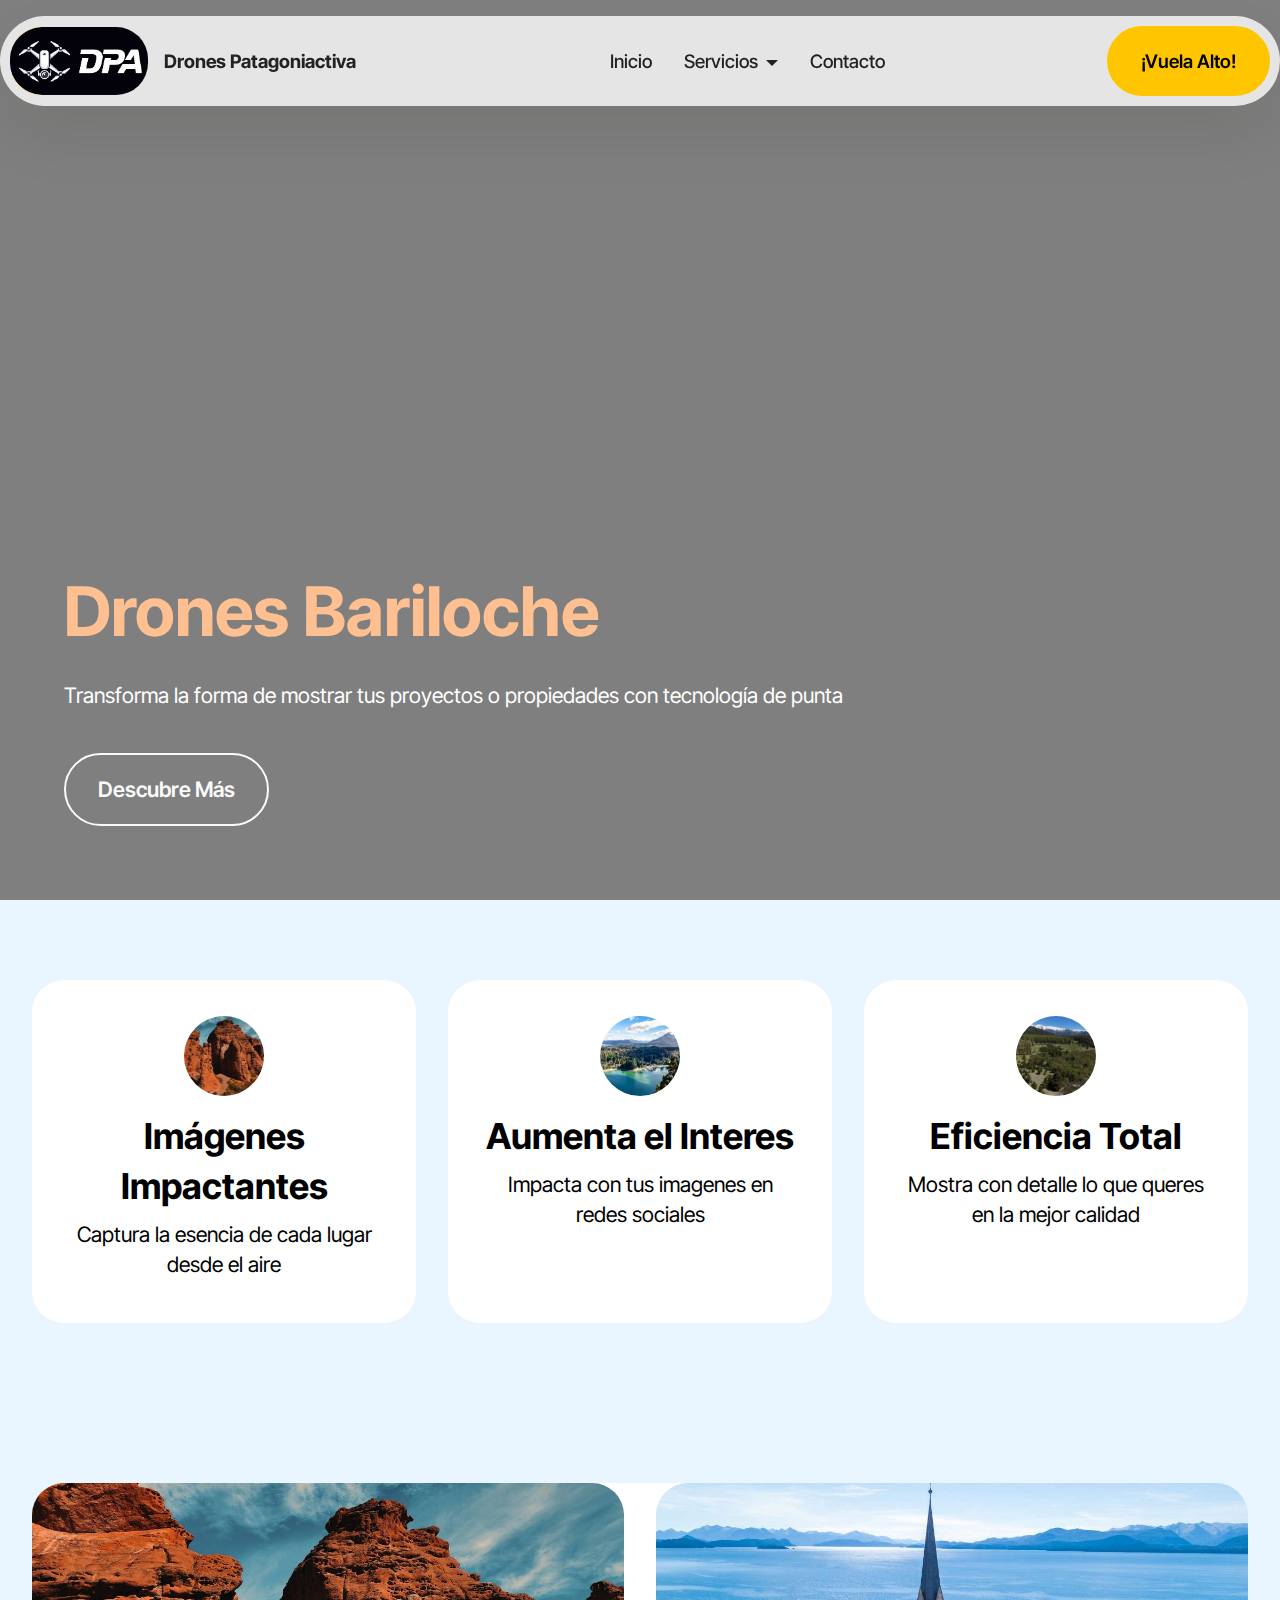
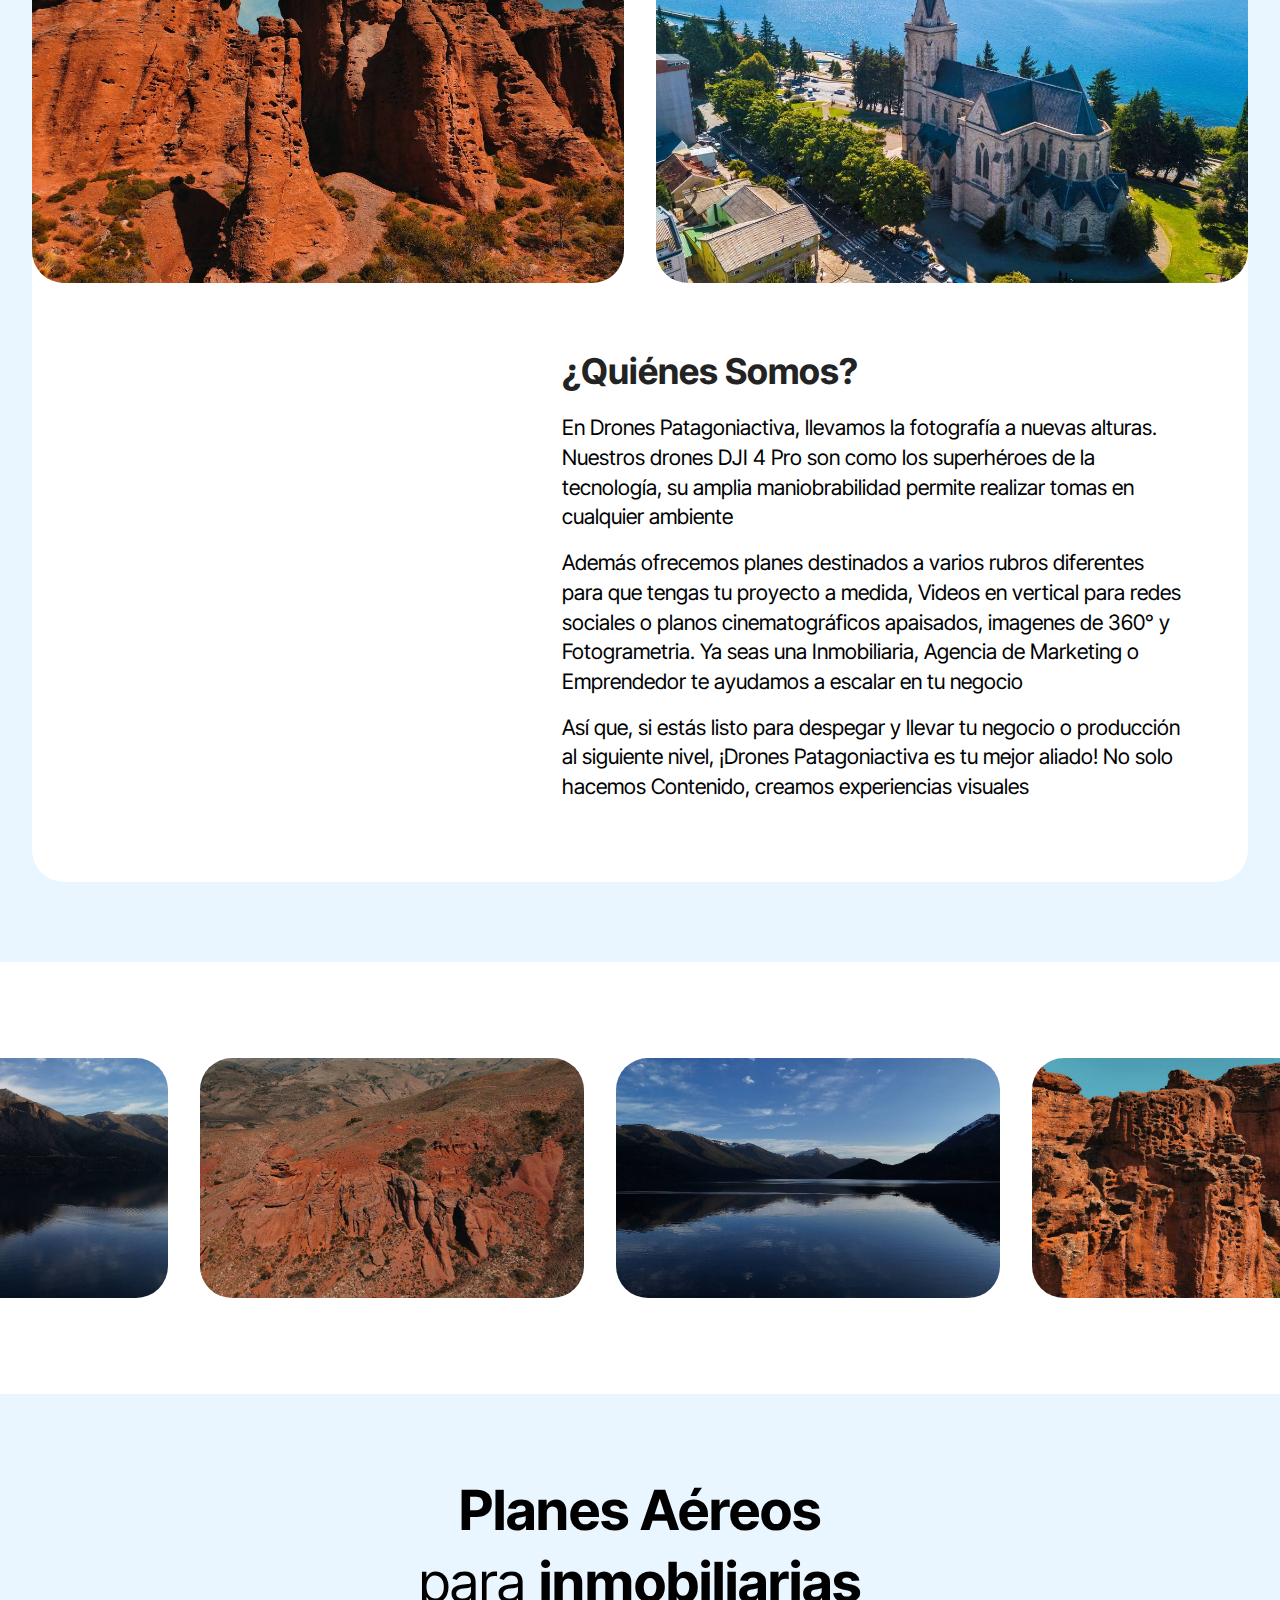
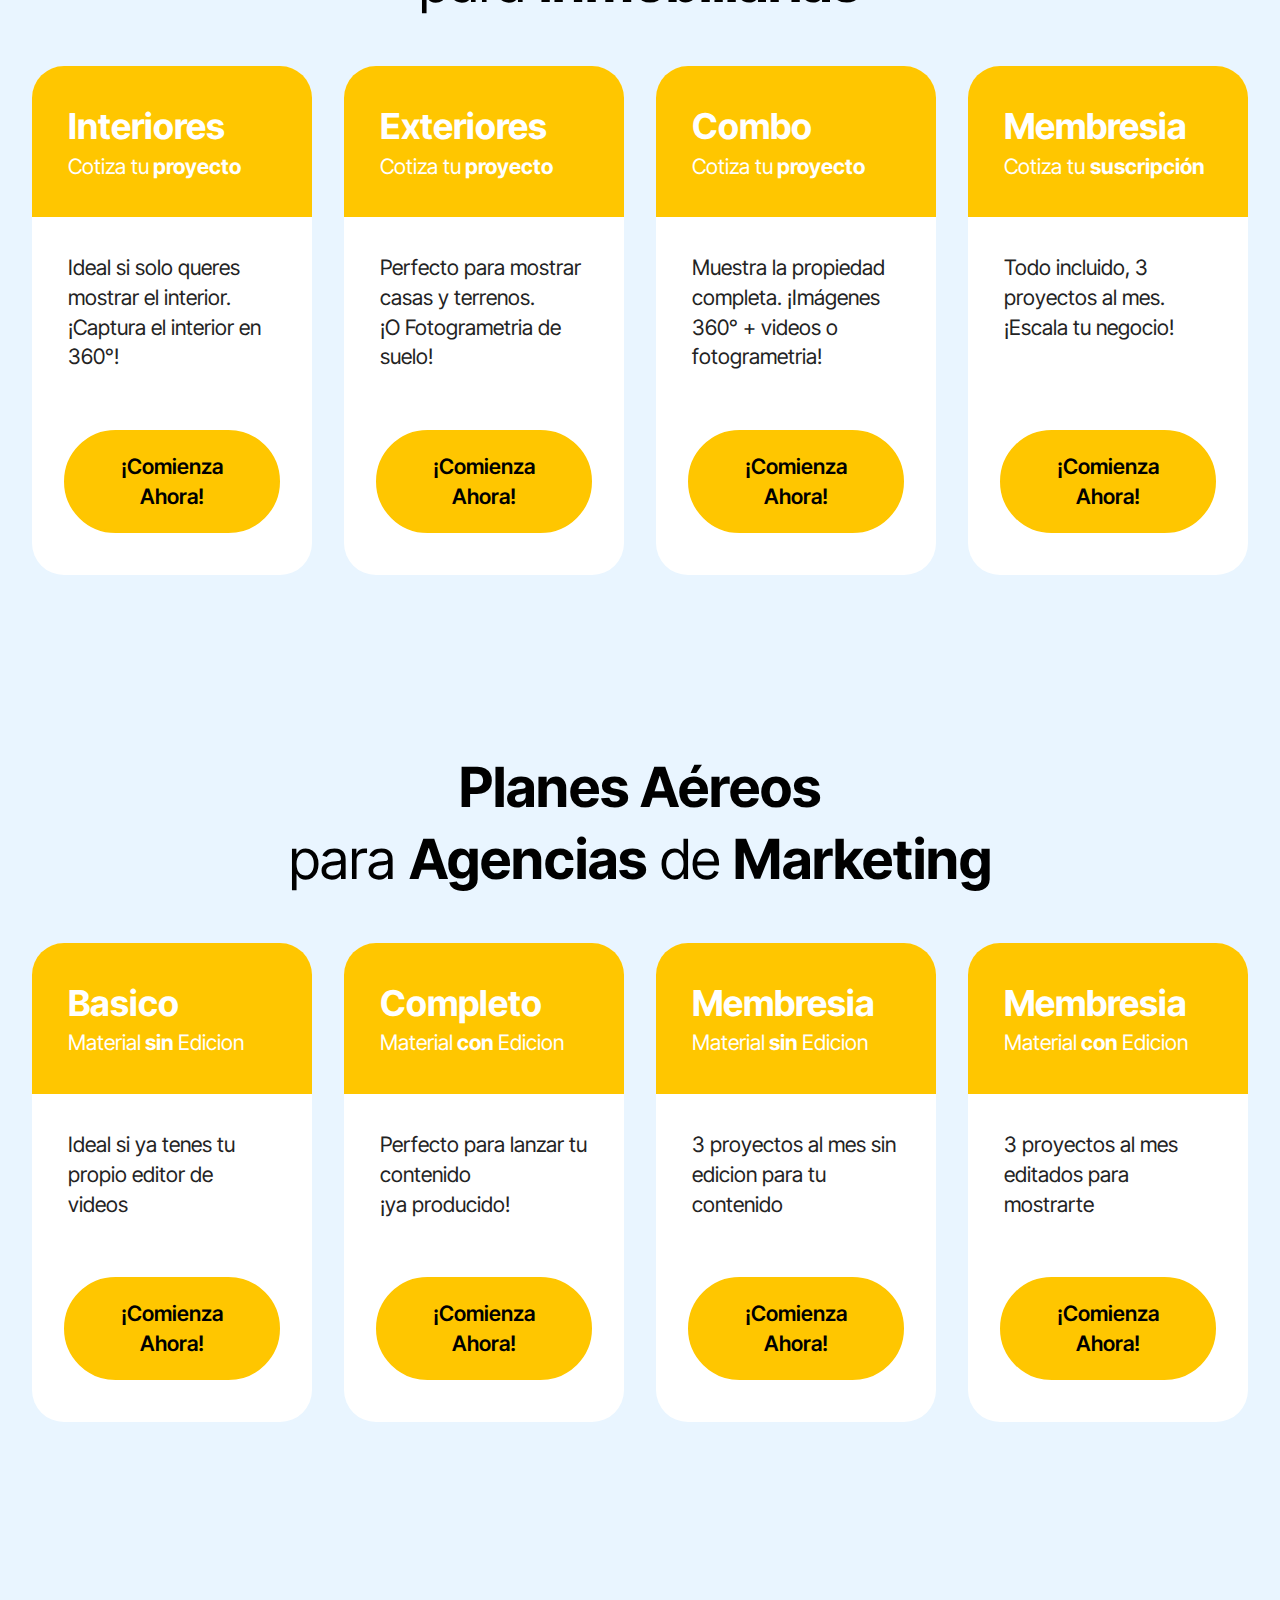
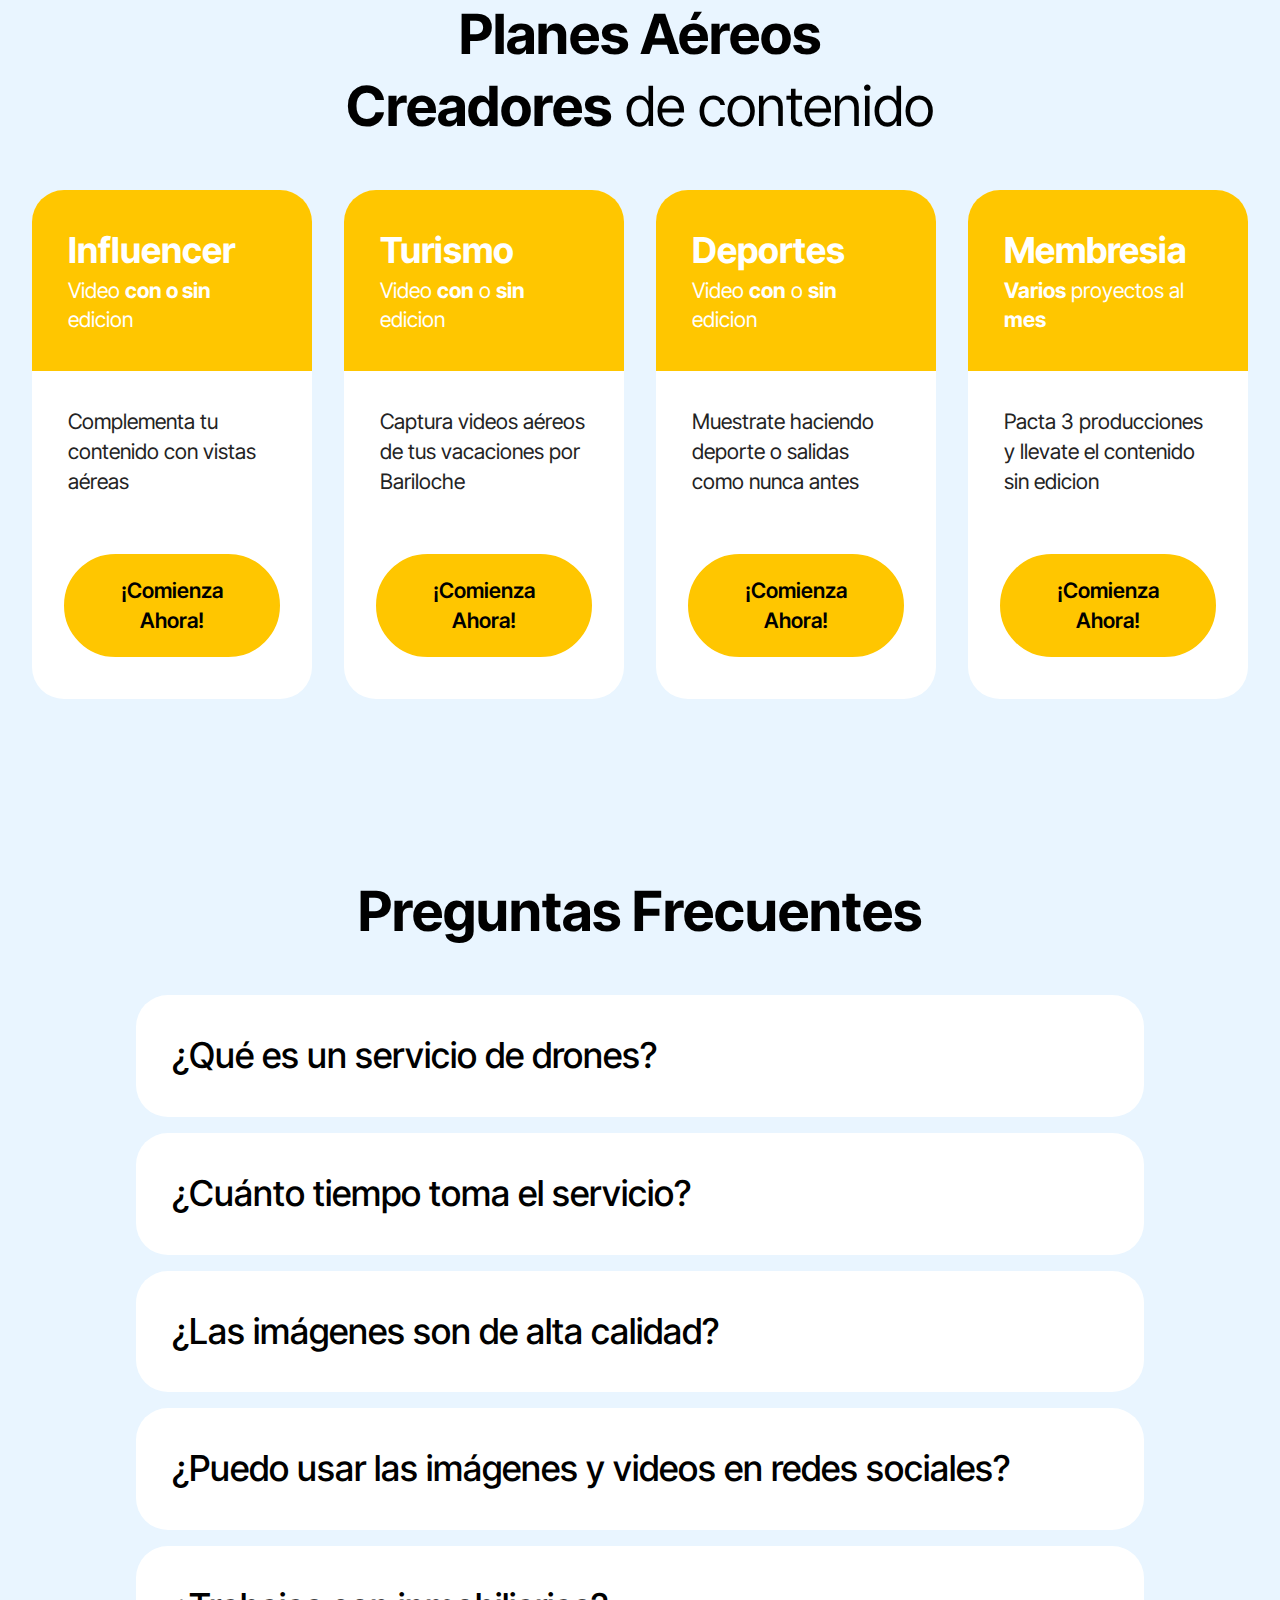
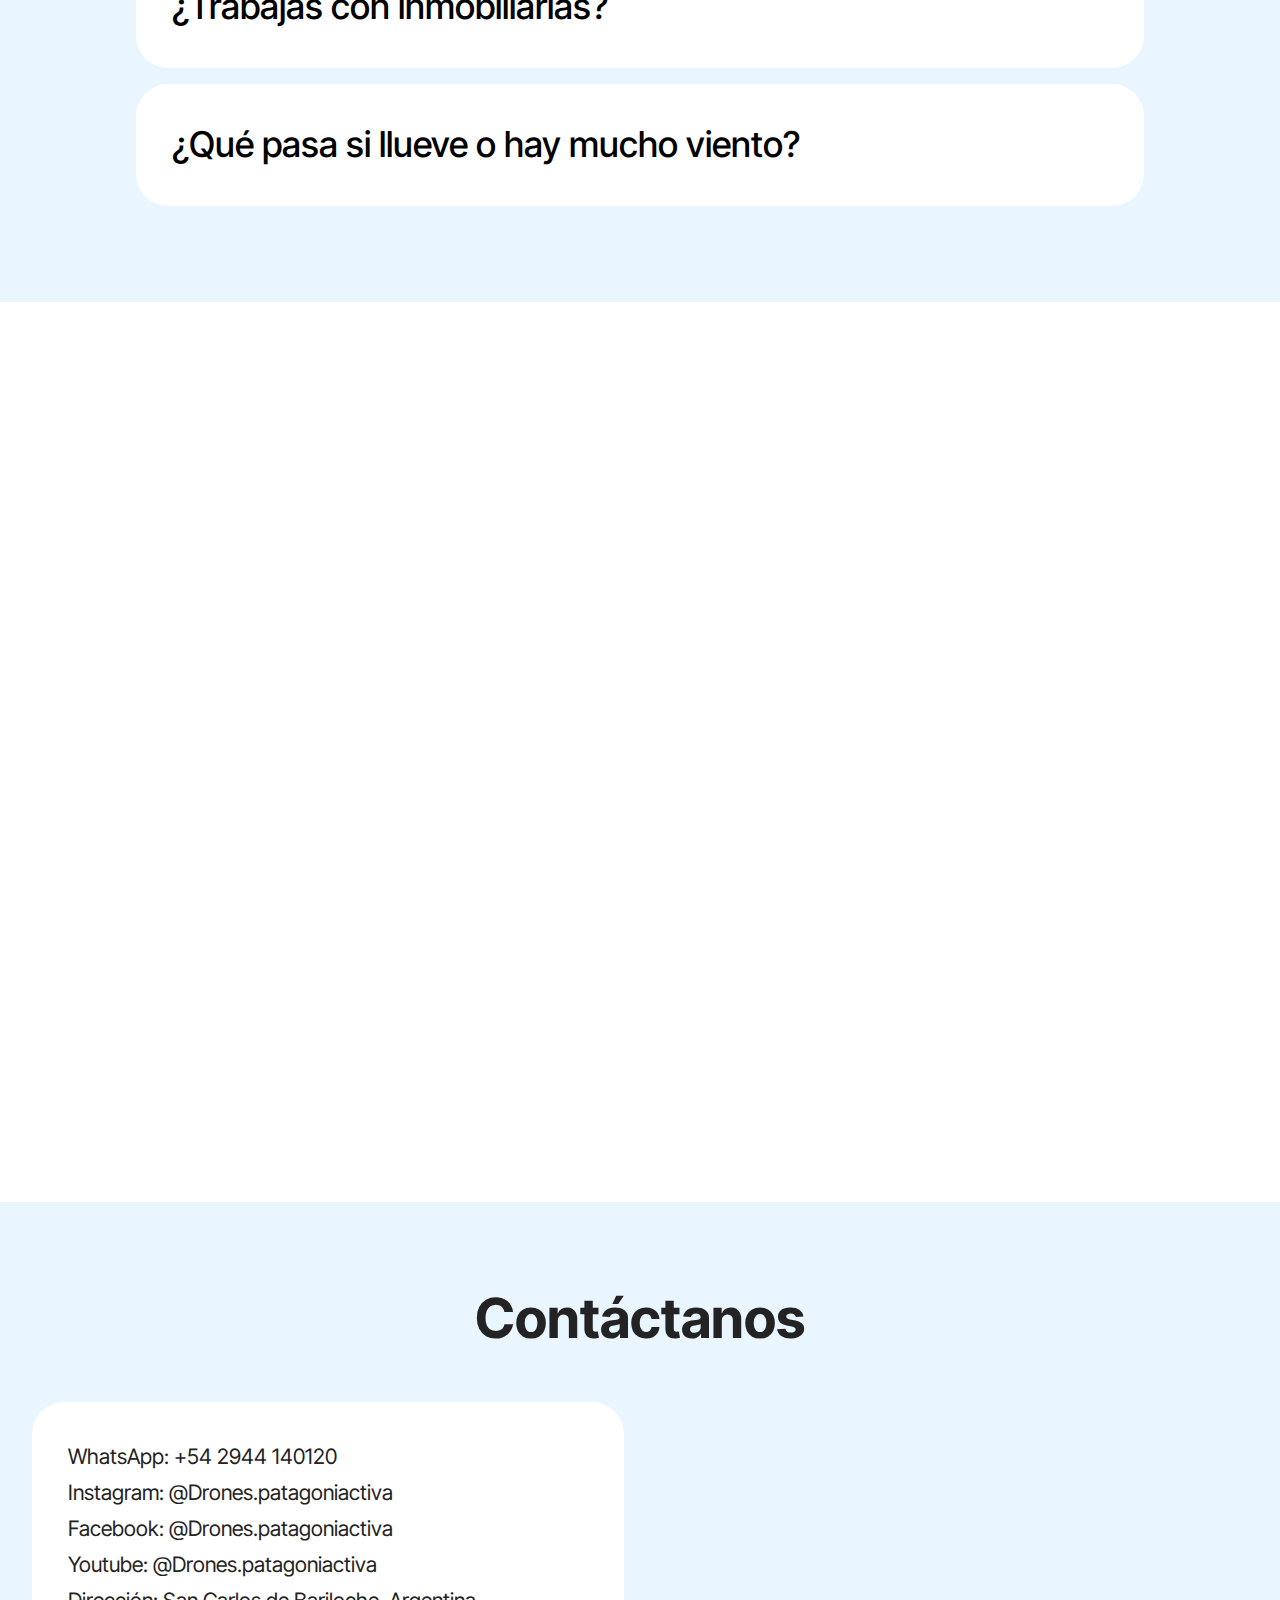
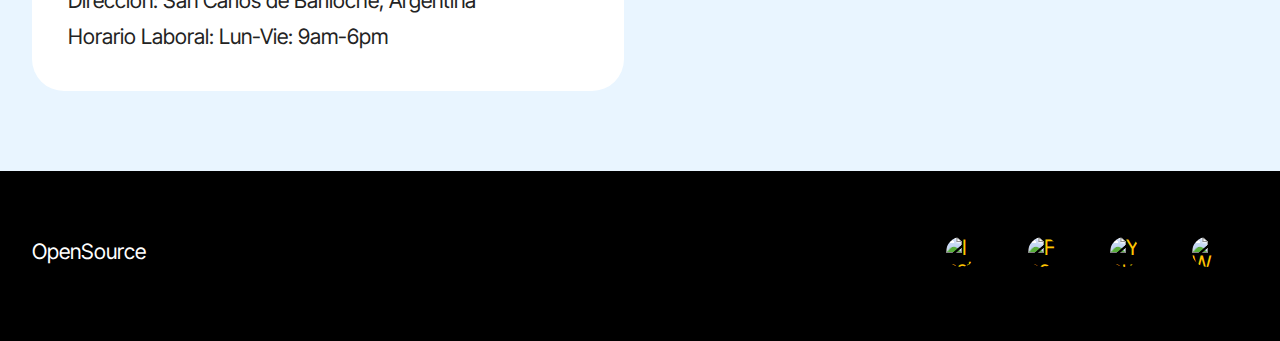
==== commit 8ef1e918: "Update index.html" ====
--- a/index.html
+++ b/index.html
@@ -62,7 +62,7 @@
             <div class="dropdown-menu" aria-labelledby="servicesDropdown">
                 <a class="dropdown-item" href="#inmobiliaria">Inmobiliarias</a>
                 <a class="dropdown-item" href="#marketing">Agencias de Marketing</a>
-                <a class="dropdown-item" href="#particulares">Influencers</a>
+                <a class="dropdown-item" href="#particulares">Creadores</a>
             </div>
         </li>
         <li class="nav-item">
@@ -427,7 +427,7 @@
             <div class="col-12 content-head">
                 <div class="drone-section-head mb-5">
                     <h4 class="drone-section-title drone-fonts-style align-center mb-0 display-2">
-                        <strong>Planes Aéreos</strong> <br> <strong>Exclusivos</strong>
+                        <strong>Planes Aéreos</strong> <br> <strong>Creadores</strong> de contenido
                     </h4>
                     
                 </div>
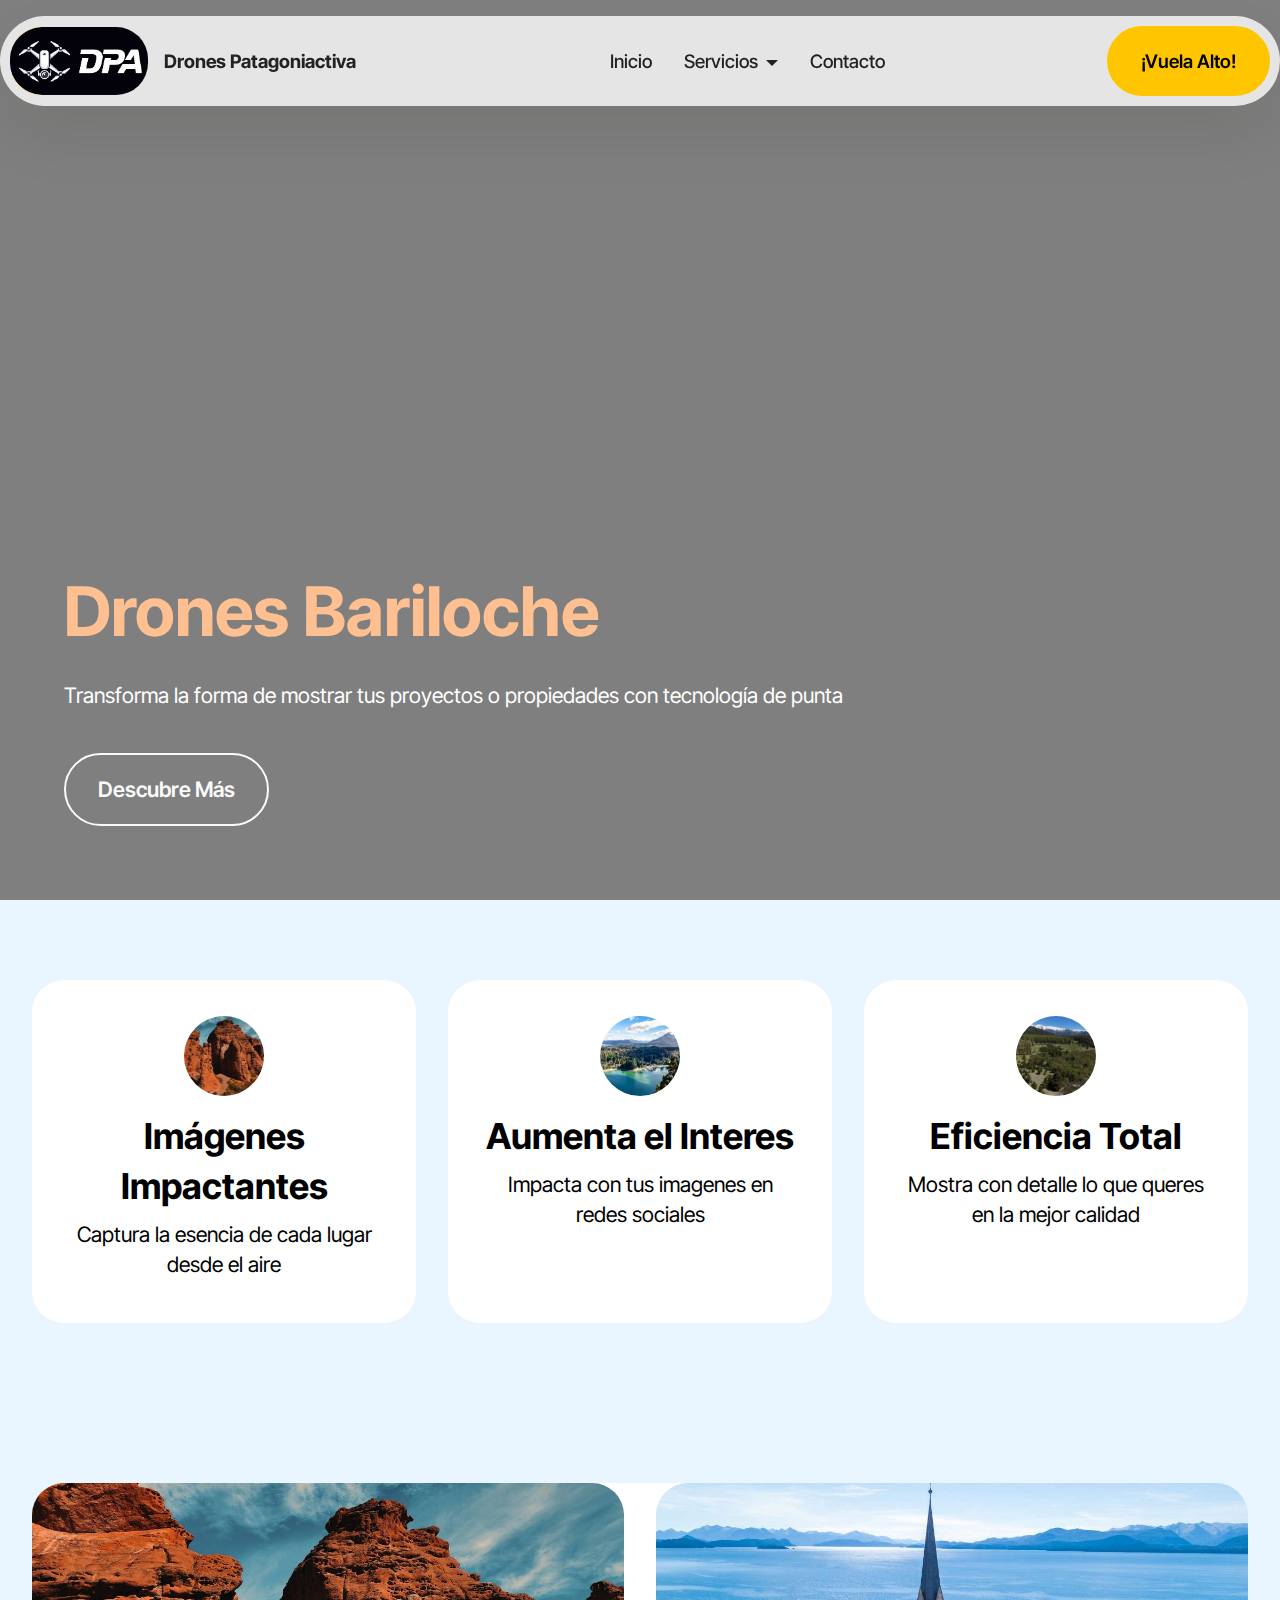
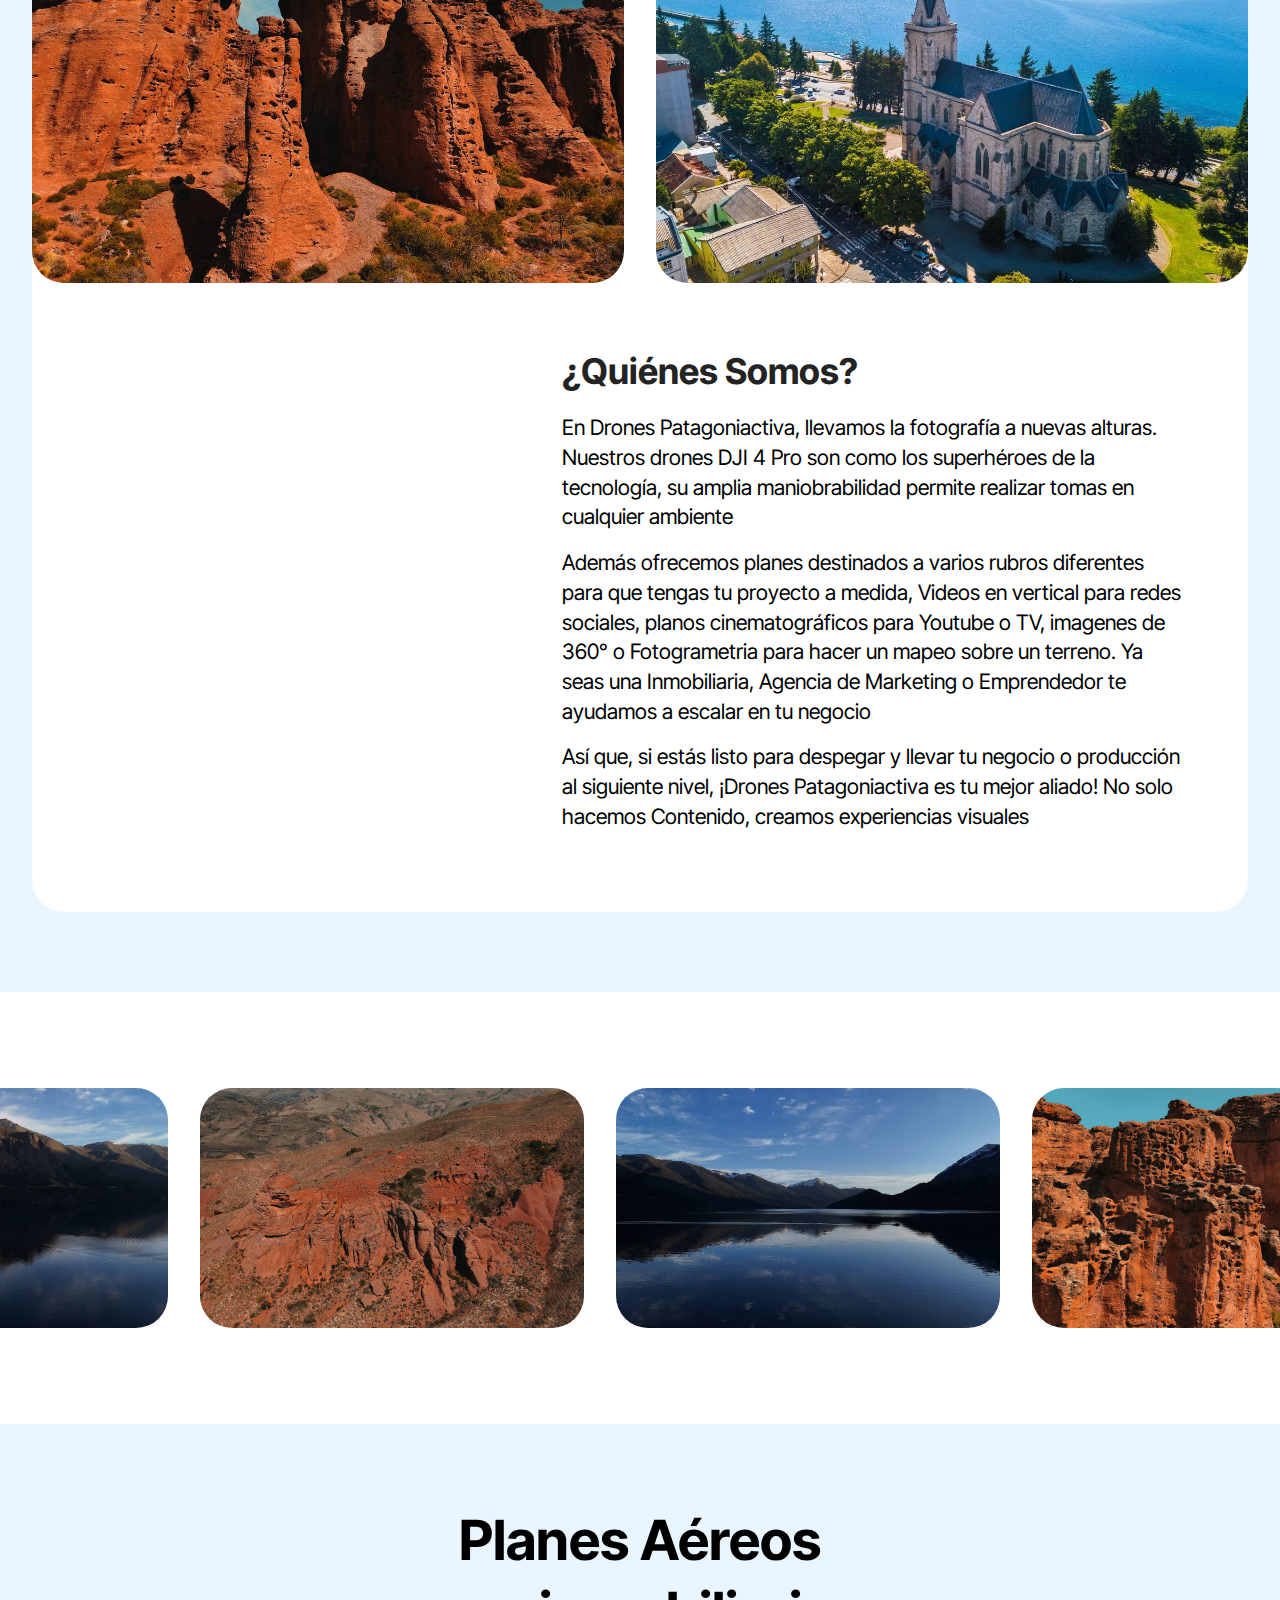
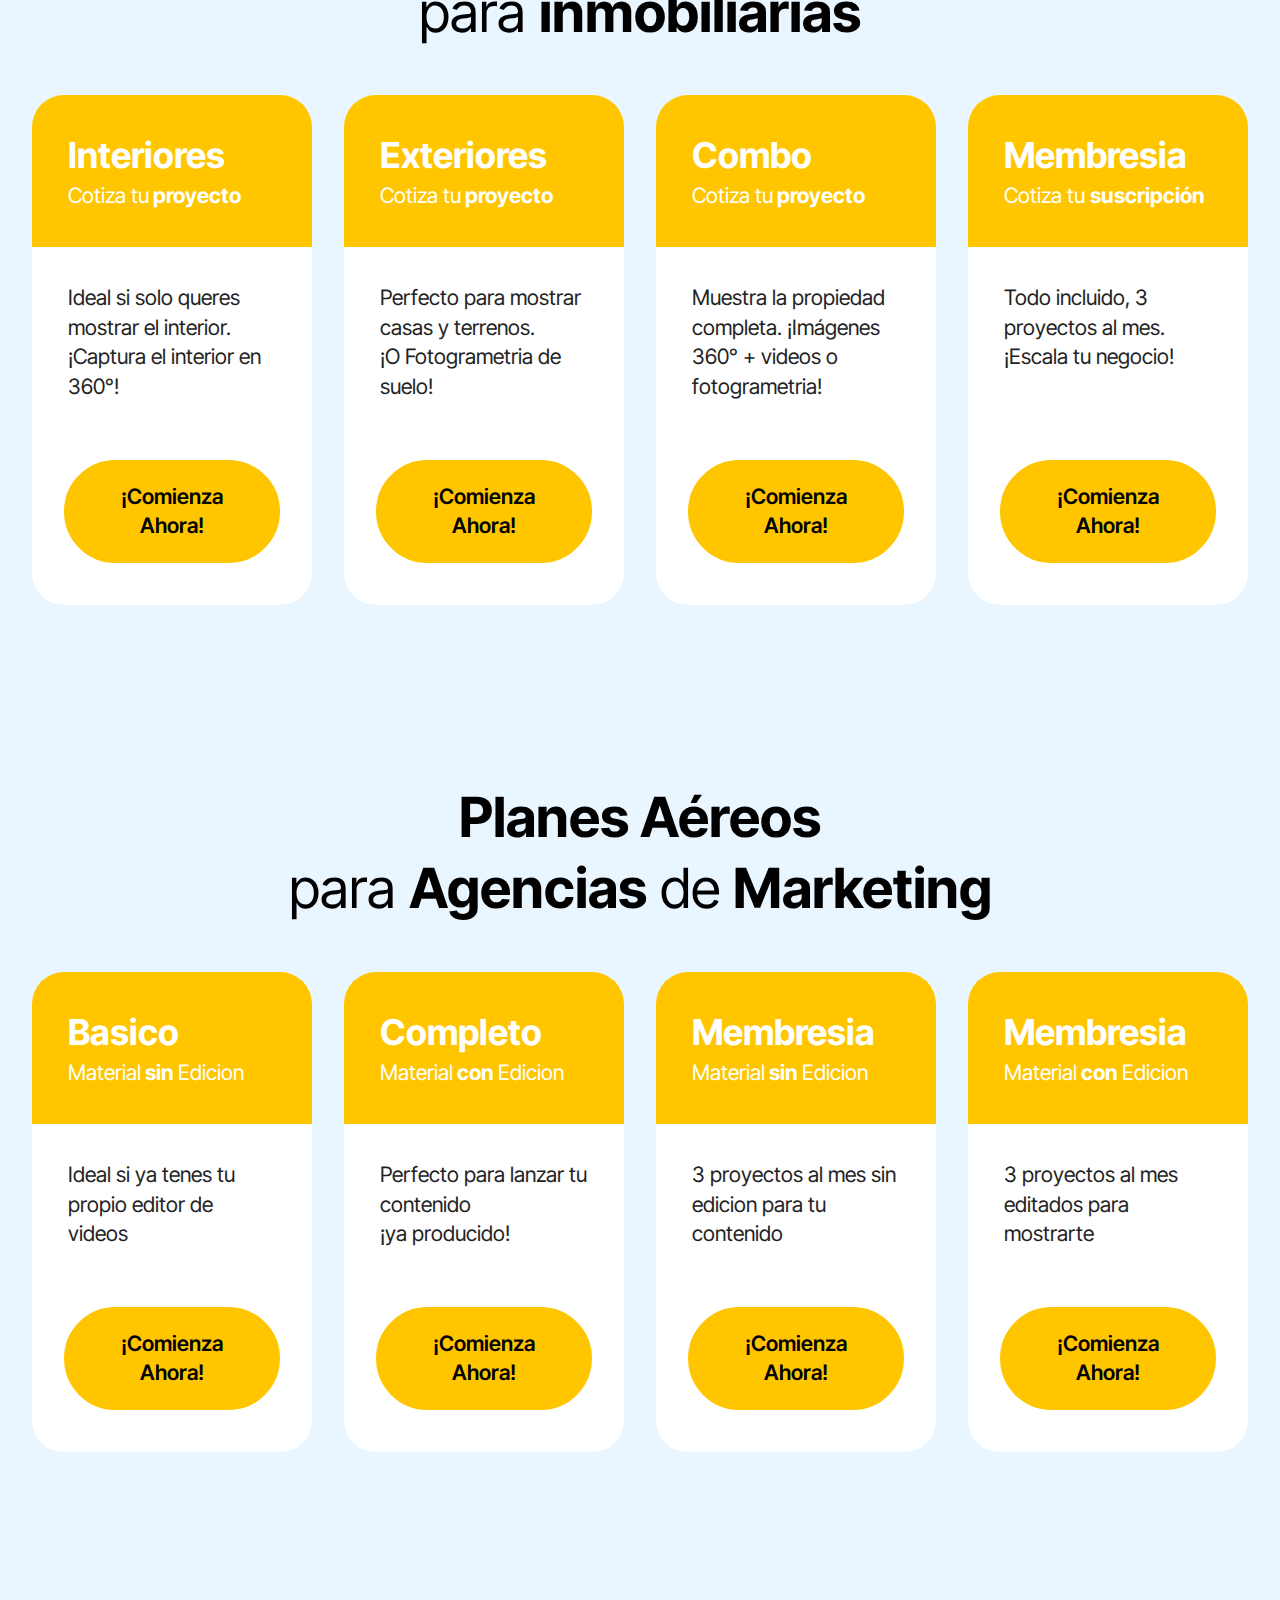
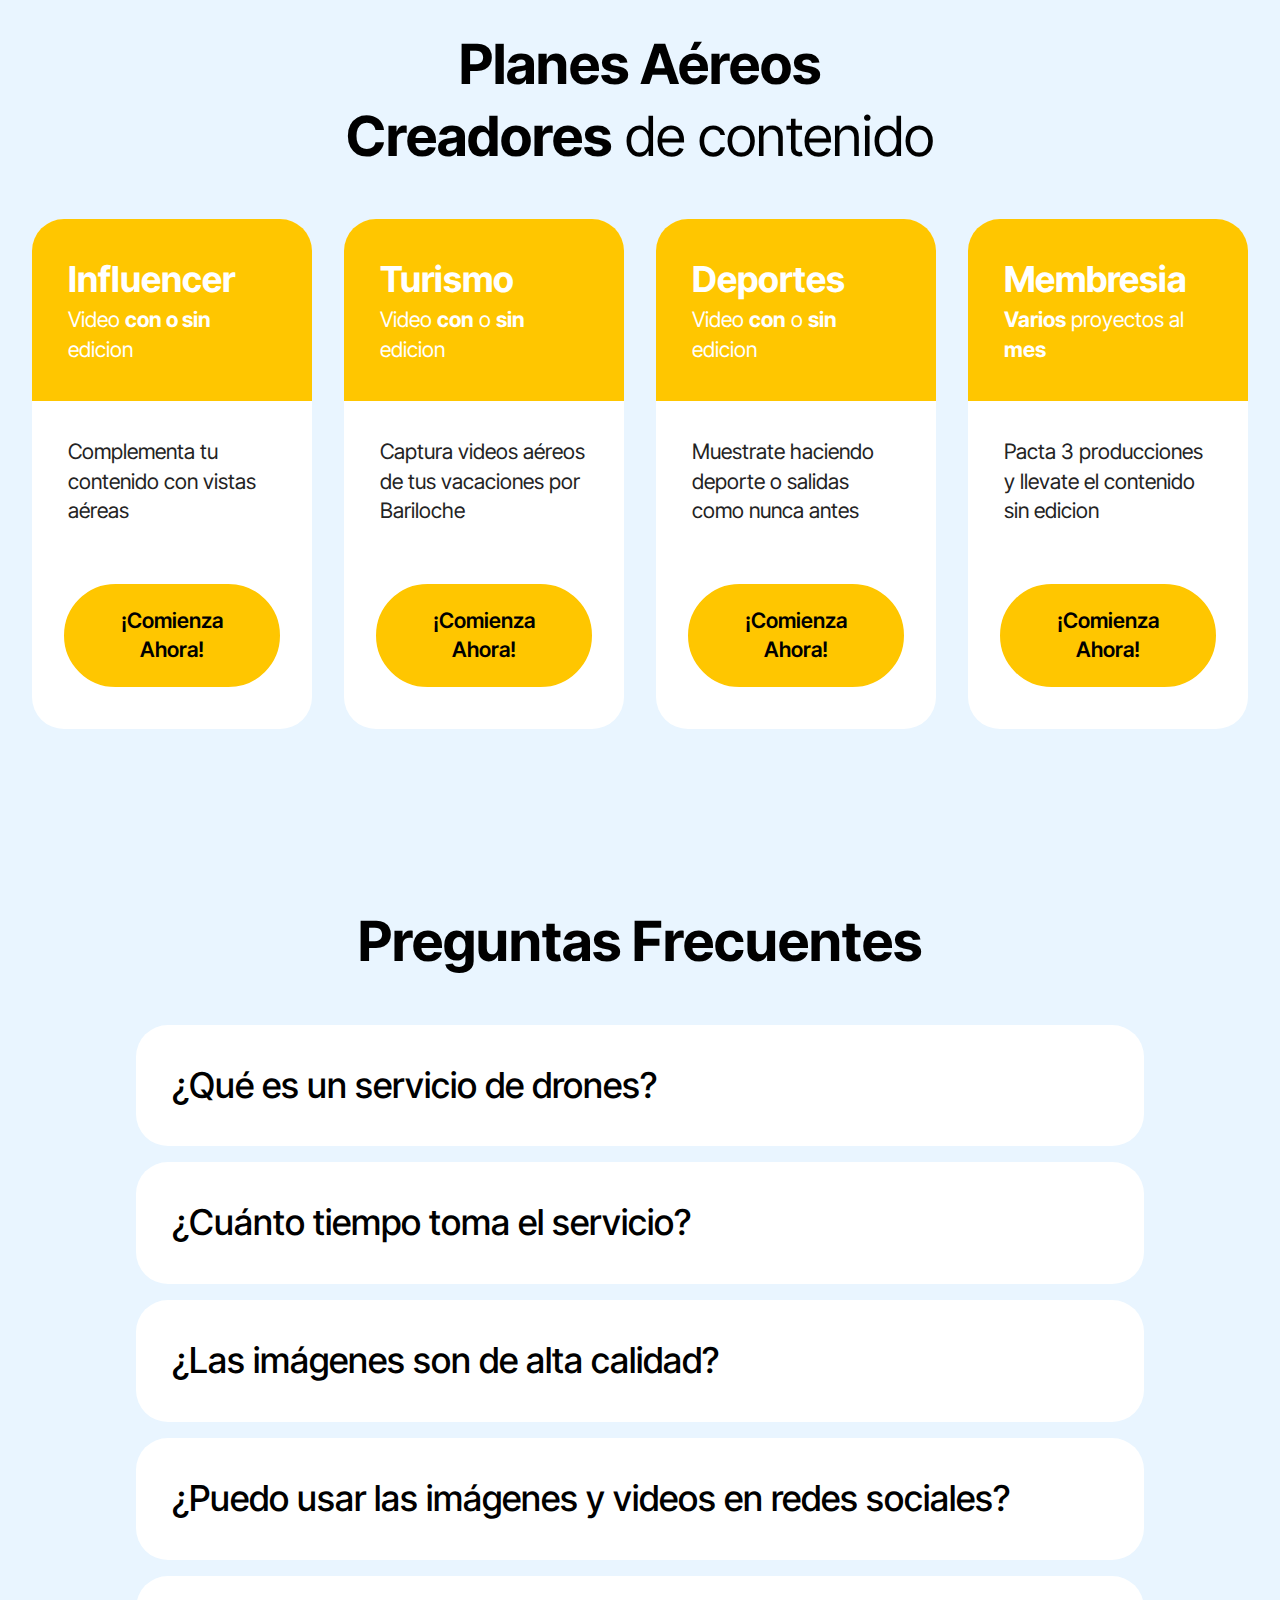
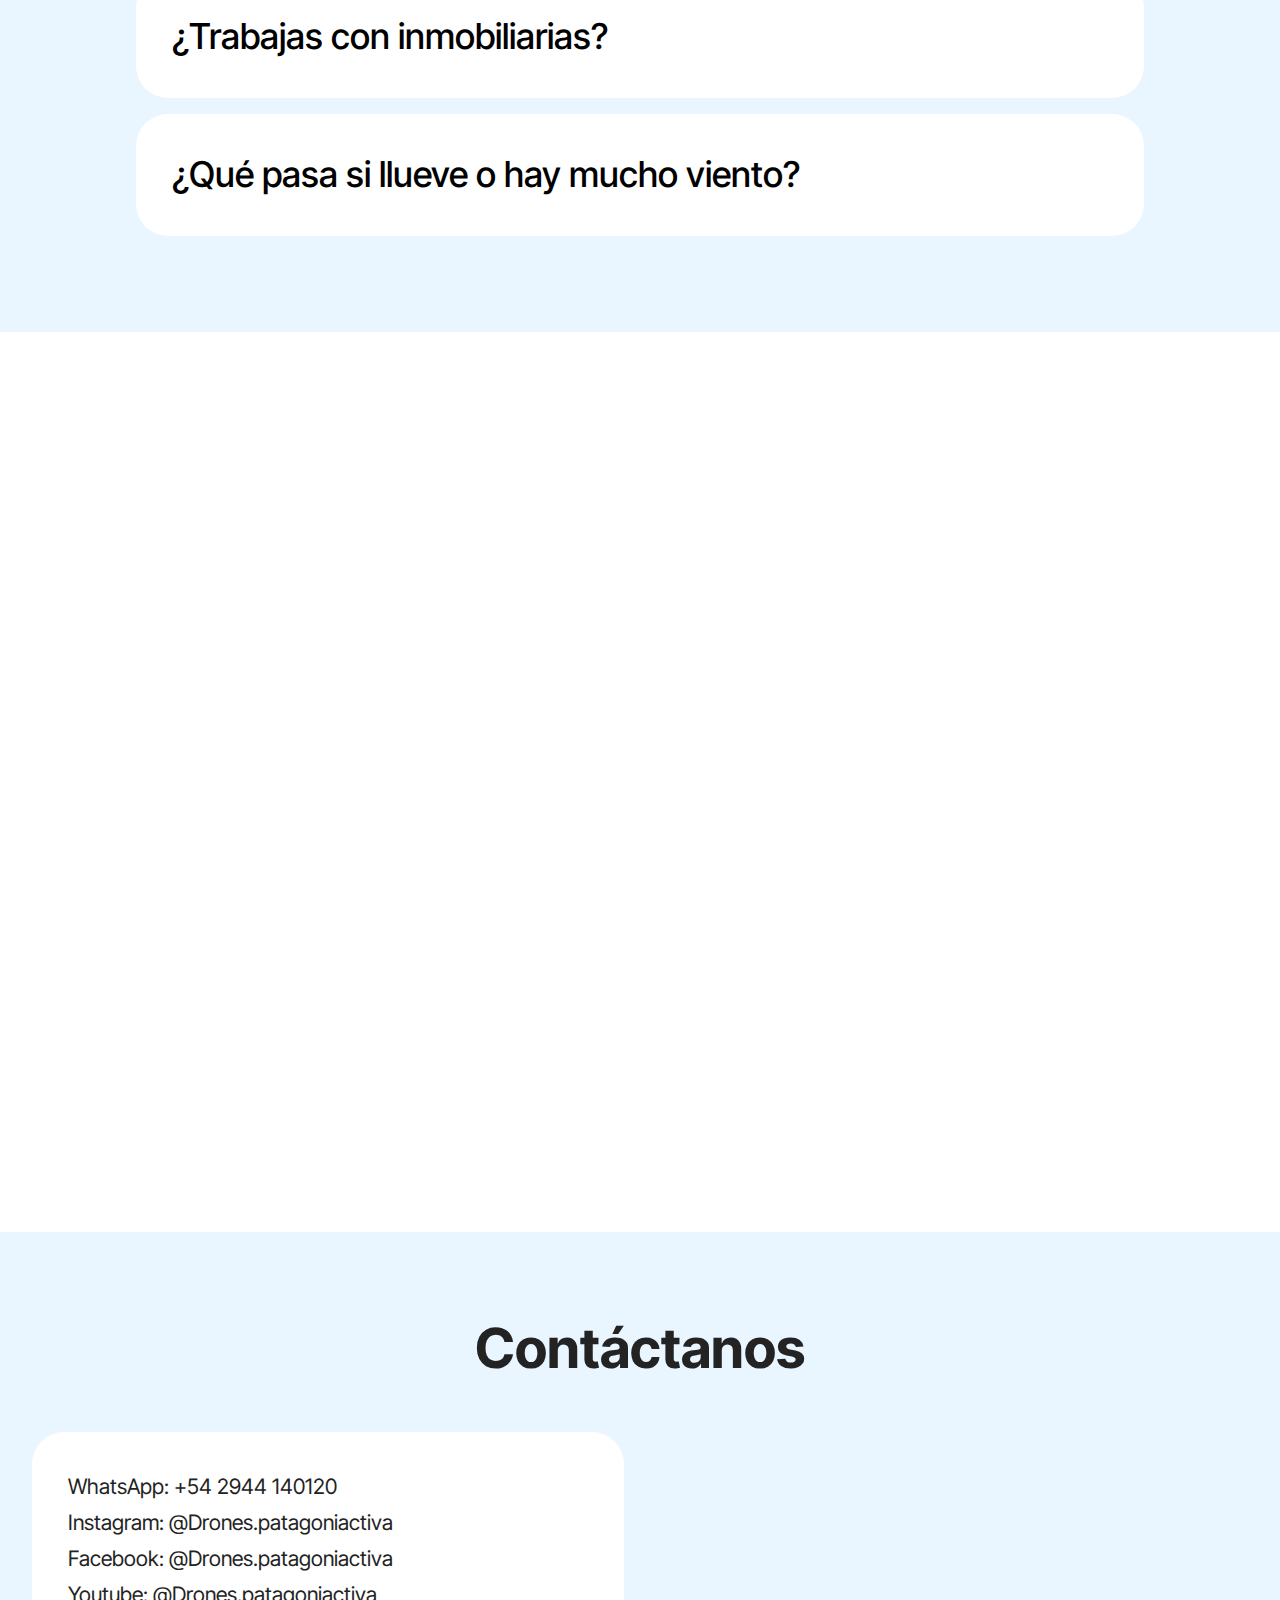
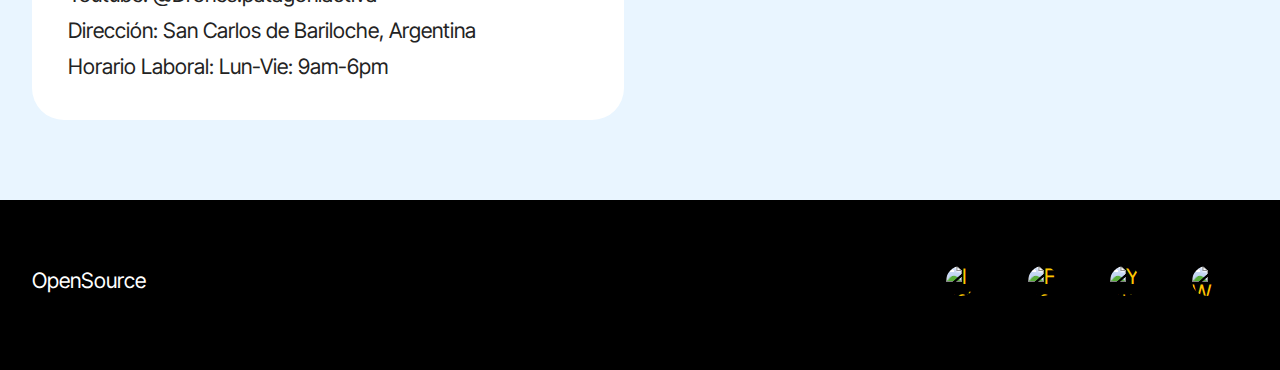
==== commit 8e739d43: "Update index.html" ====
--- a/index.html
+++ b/index.html
@@ -174,7 +174,7 @@
 						</h4>
 						<p class="drone-text drone-fonts-style mt-3 mb-0 display-7">En Drones Patagoniactiva, llevamos la fotografía a nuevas alturas. Nuestros drones DJI 4 Pro son como los superhéroes de la tecnología, su amplia maniobrabilidad permite realizar tomas en cualquier ambiente</p>
 
-						<p class="drone-text drone-fonts-style mt-3 mb-0 display-7"> Además ofrecemos planes destinados a varios rubros diferentes para que tengas tu proyecto a medida, Videos en vertical para redes sociales o planos cinematográficos apaisados, imagenes de 360° y Fotogrametria. Ya seas una Inmobiliaria, Agencia de Marketing o Emprendedor te ayudamos a escalar en tu negocio</p>
+						<p class="drone-text drone-fonts-style mt-3 mb-0 display-7"> Además ofrecemos planes destinados a varios rubros diferentes para que tengas tu proyecto a medida, Videos en vertical para redes sociales, planos cinematográficos para Youtube o TV, imagenes de 360° o Fotogrametria para hacer un mapeo sobre un terreno. Ya seas una Inmobiliaria, Agencia de Marketing o Emprendedor te ayudamos a escalar en tu negocio</p>
 
 						<p class="drone-text drone-fonts-style mt-3 mb-0 display-7">Así que, si estás listo para despegar y llevar tu negocio o producción al siguiente nivel, ¡Drones Patagoniactiva es tu mejor aliado! No solo hacemos Contenido, creamos experiencias visuales</p>
 
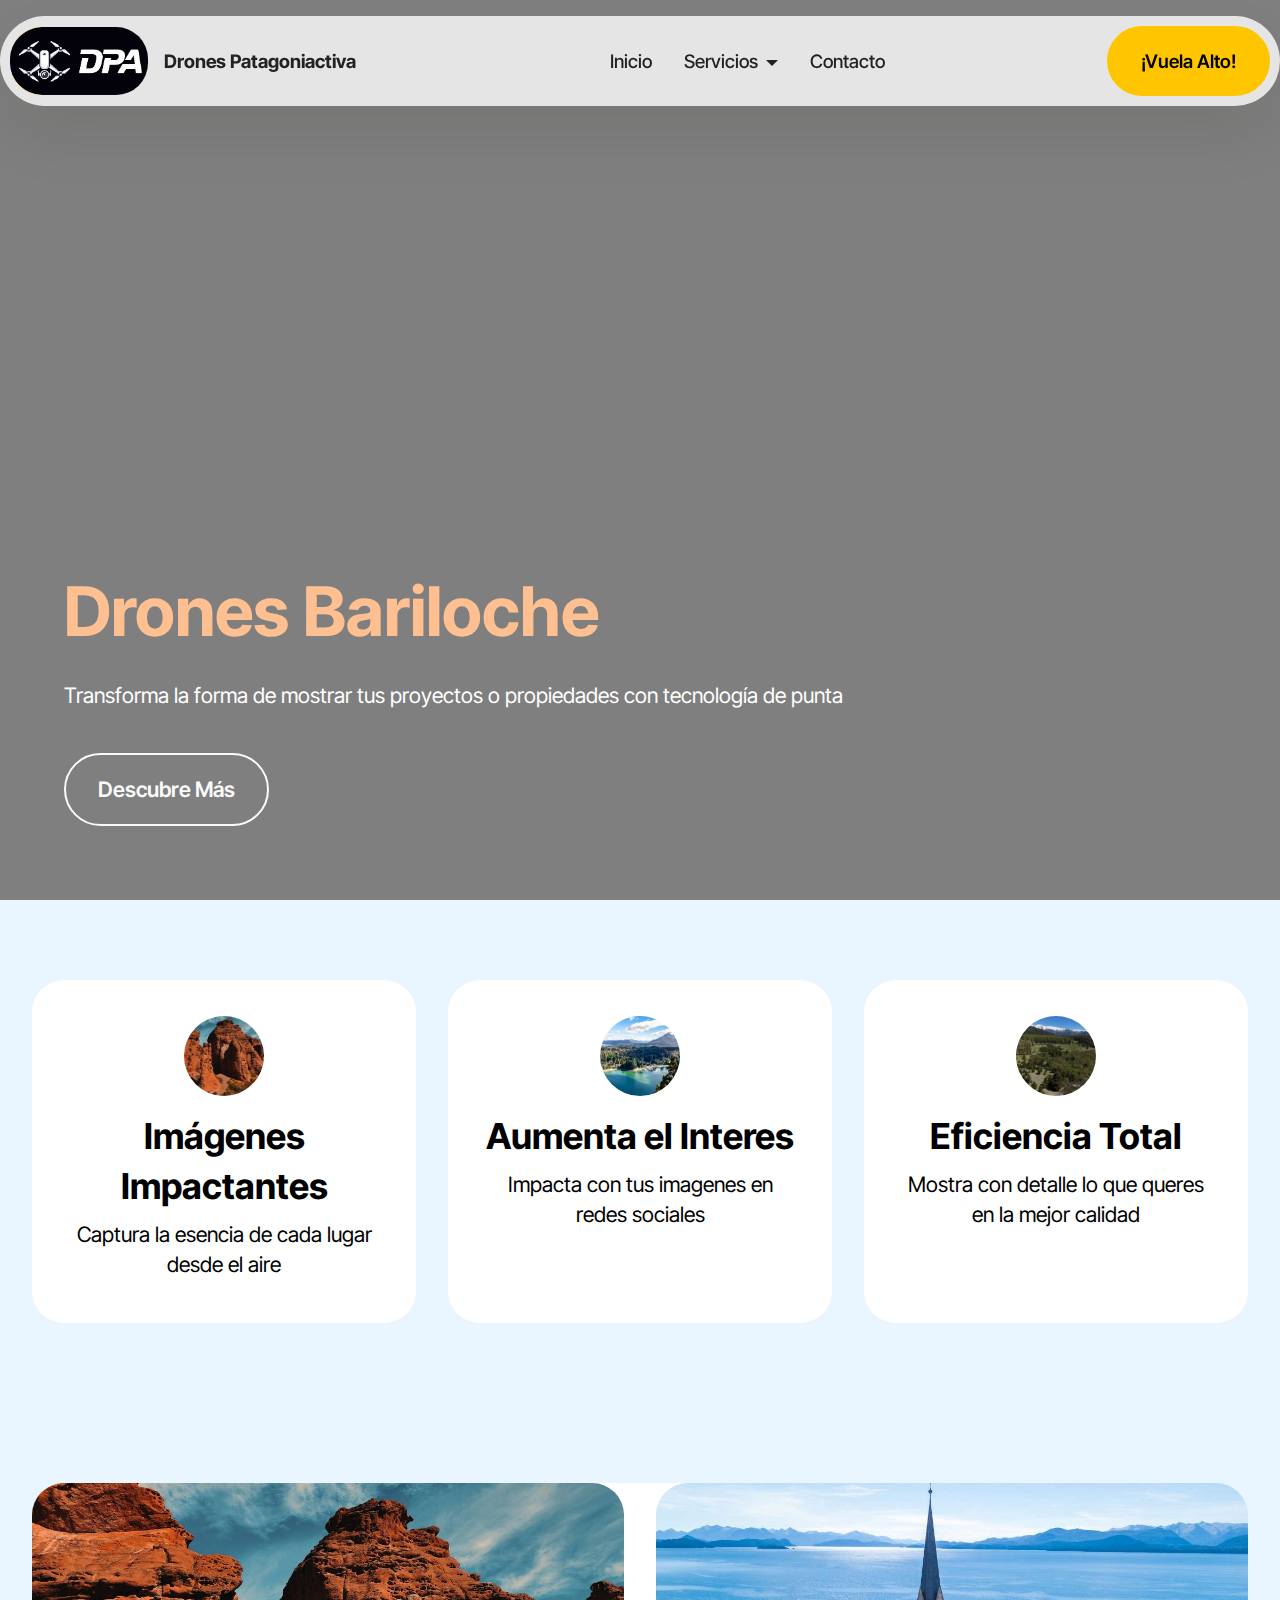
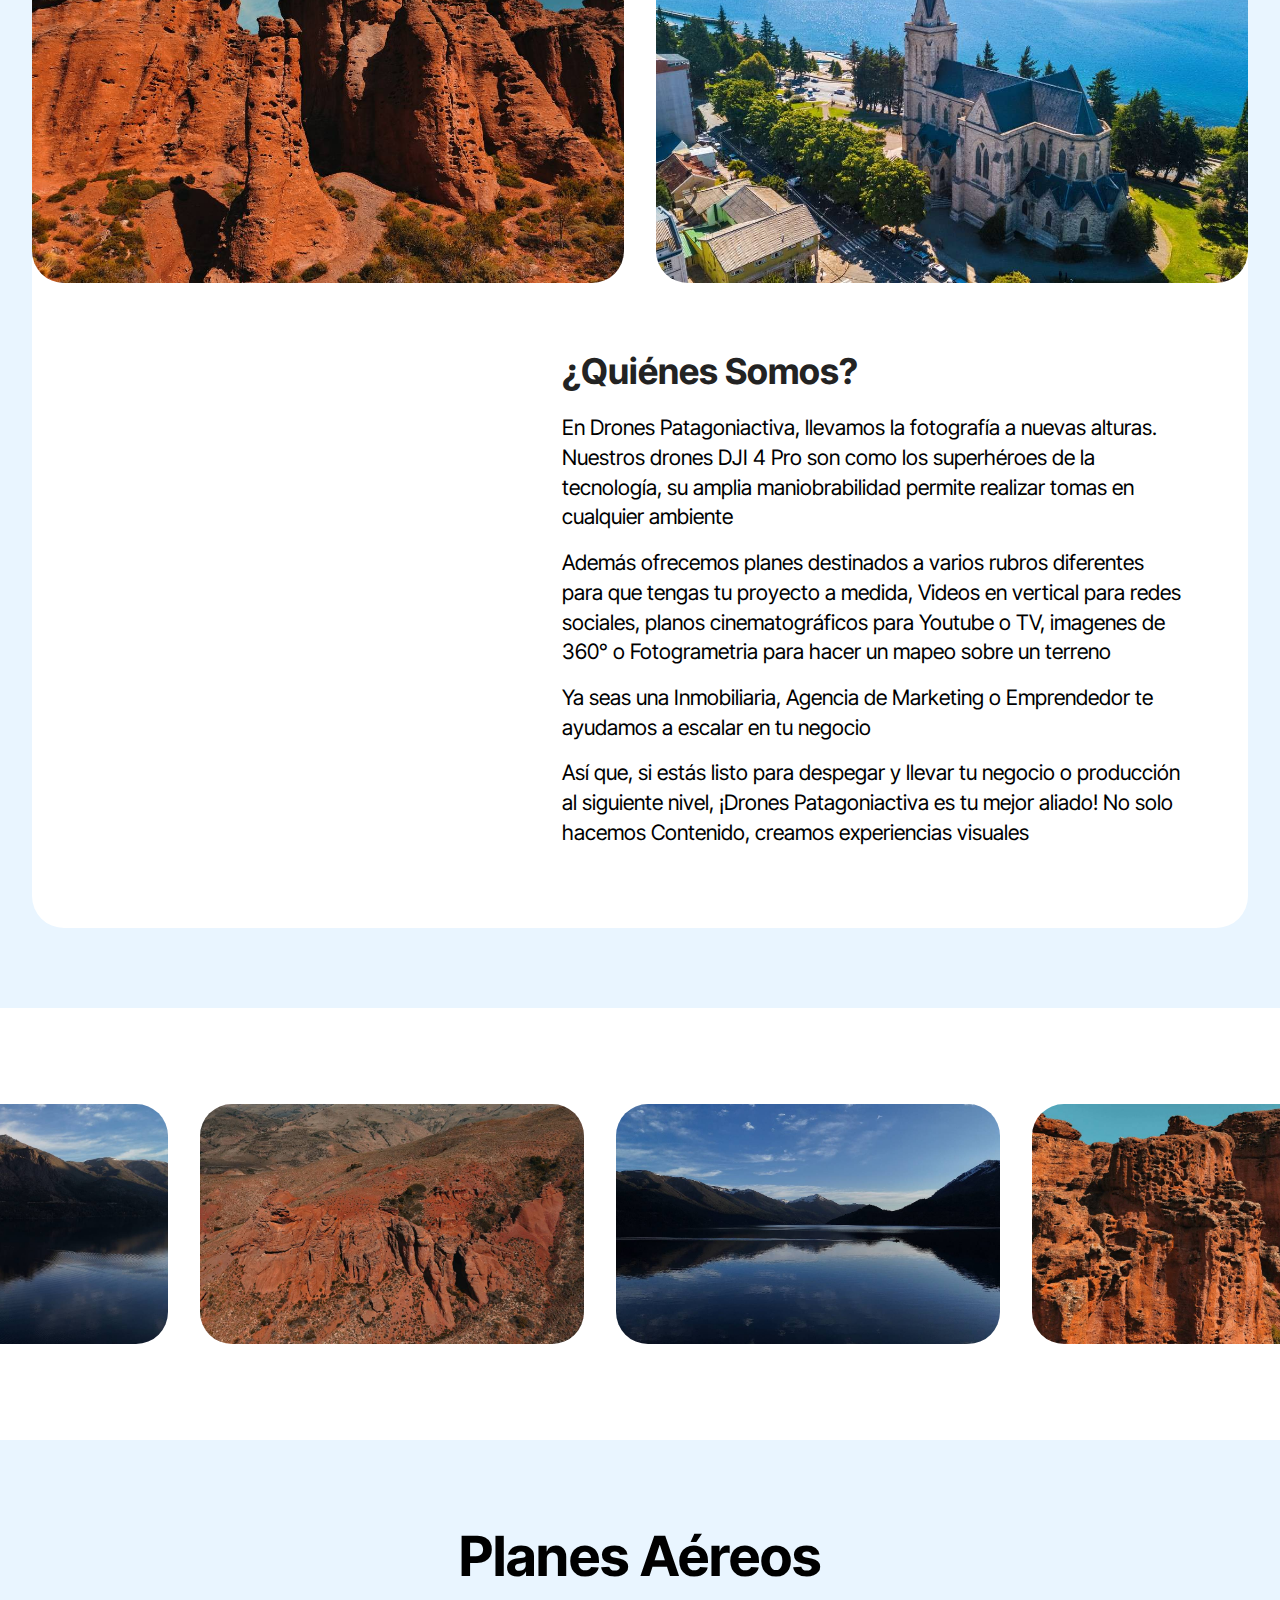
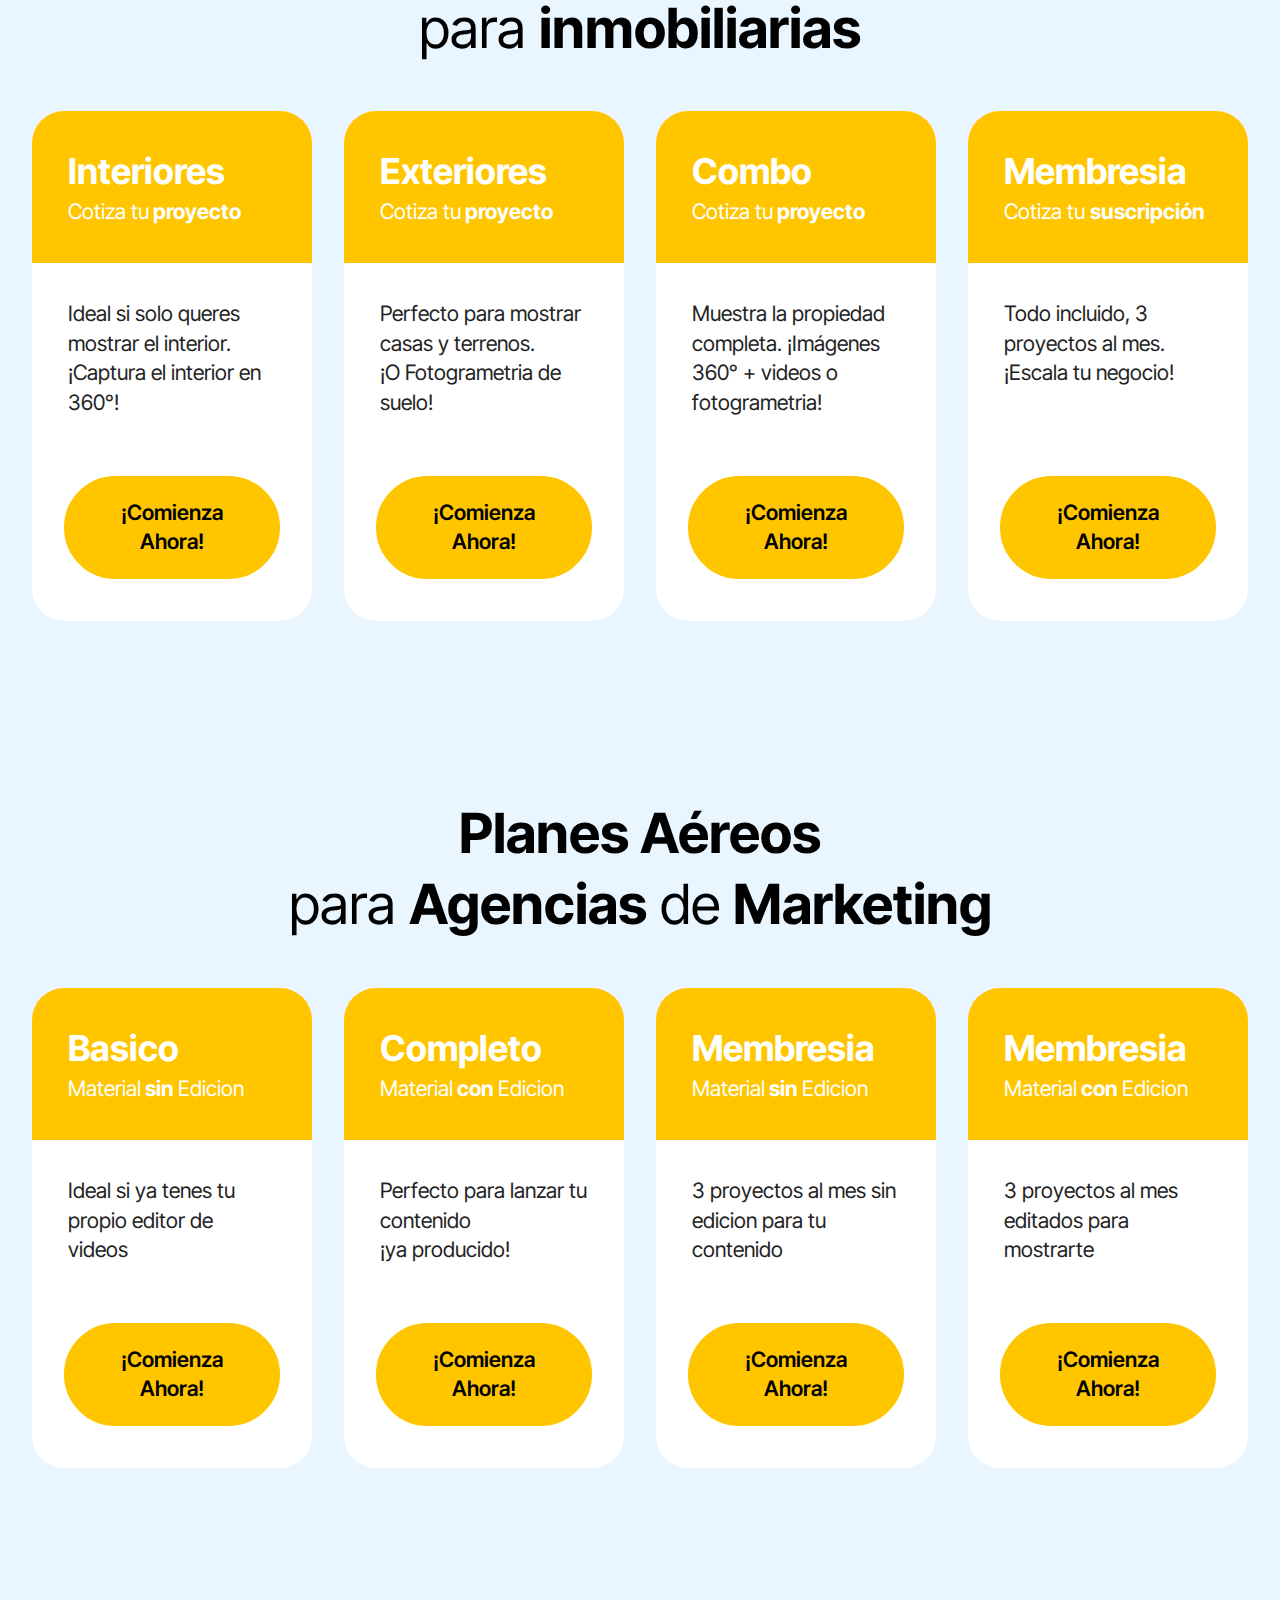
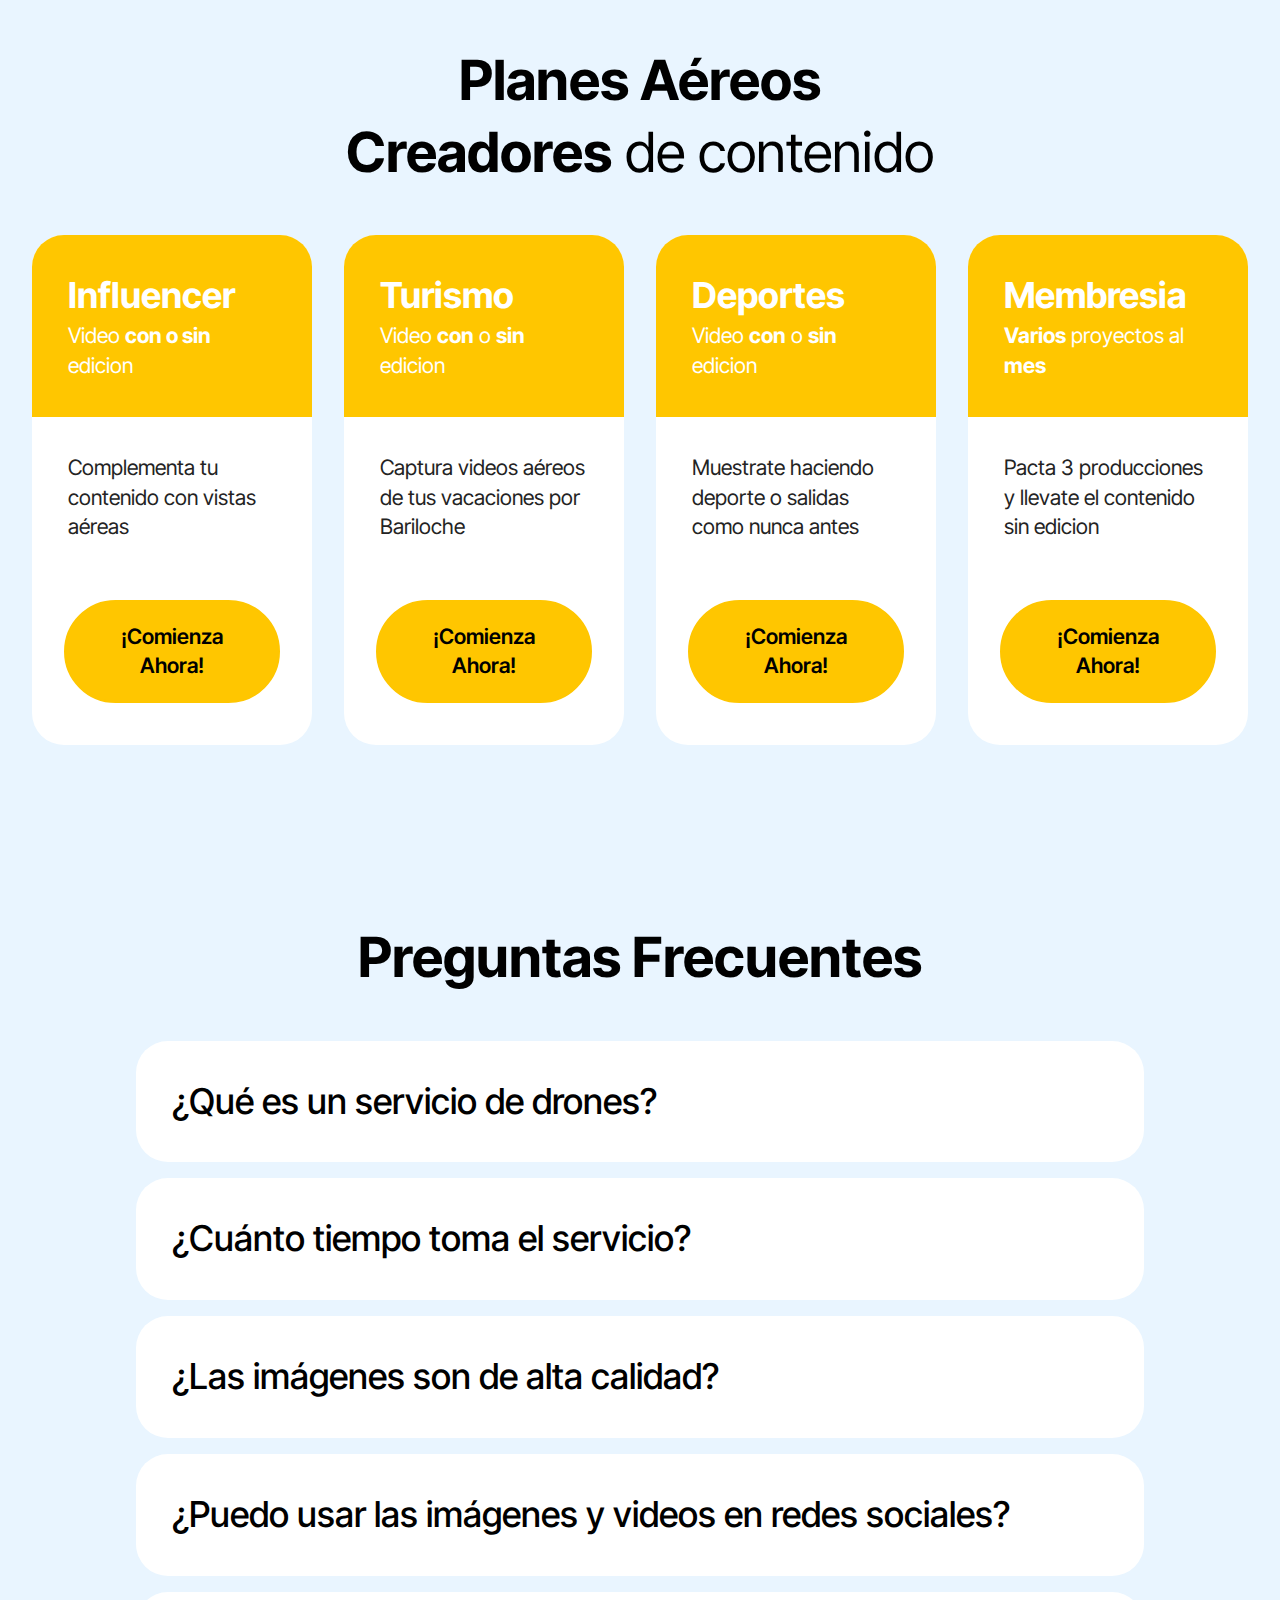
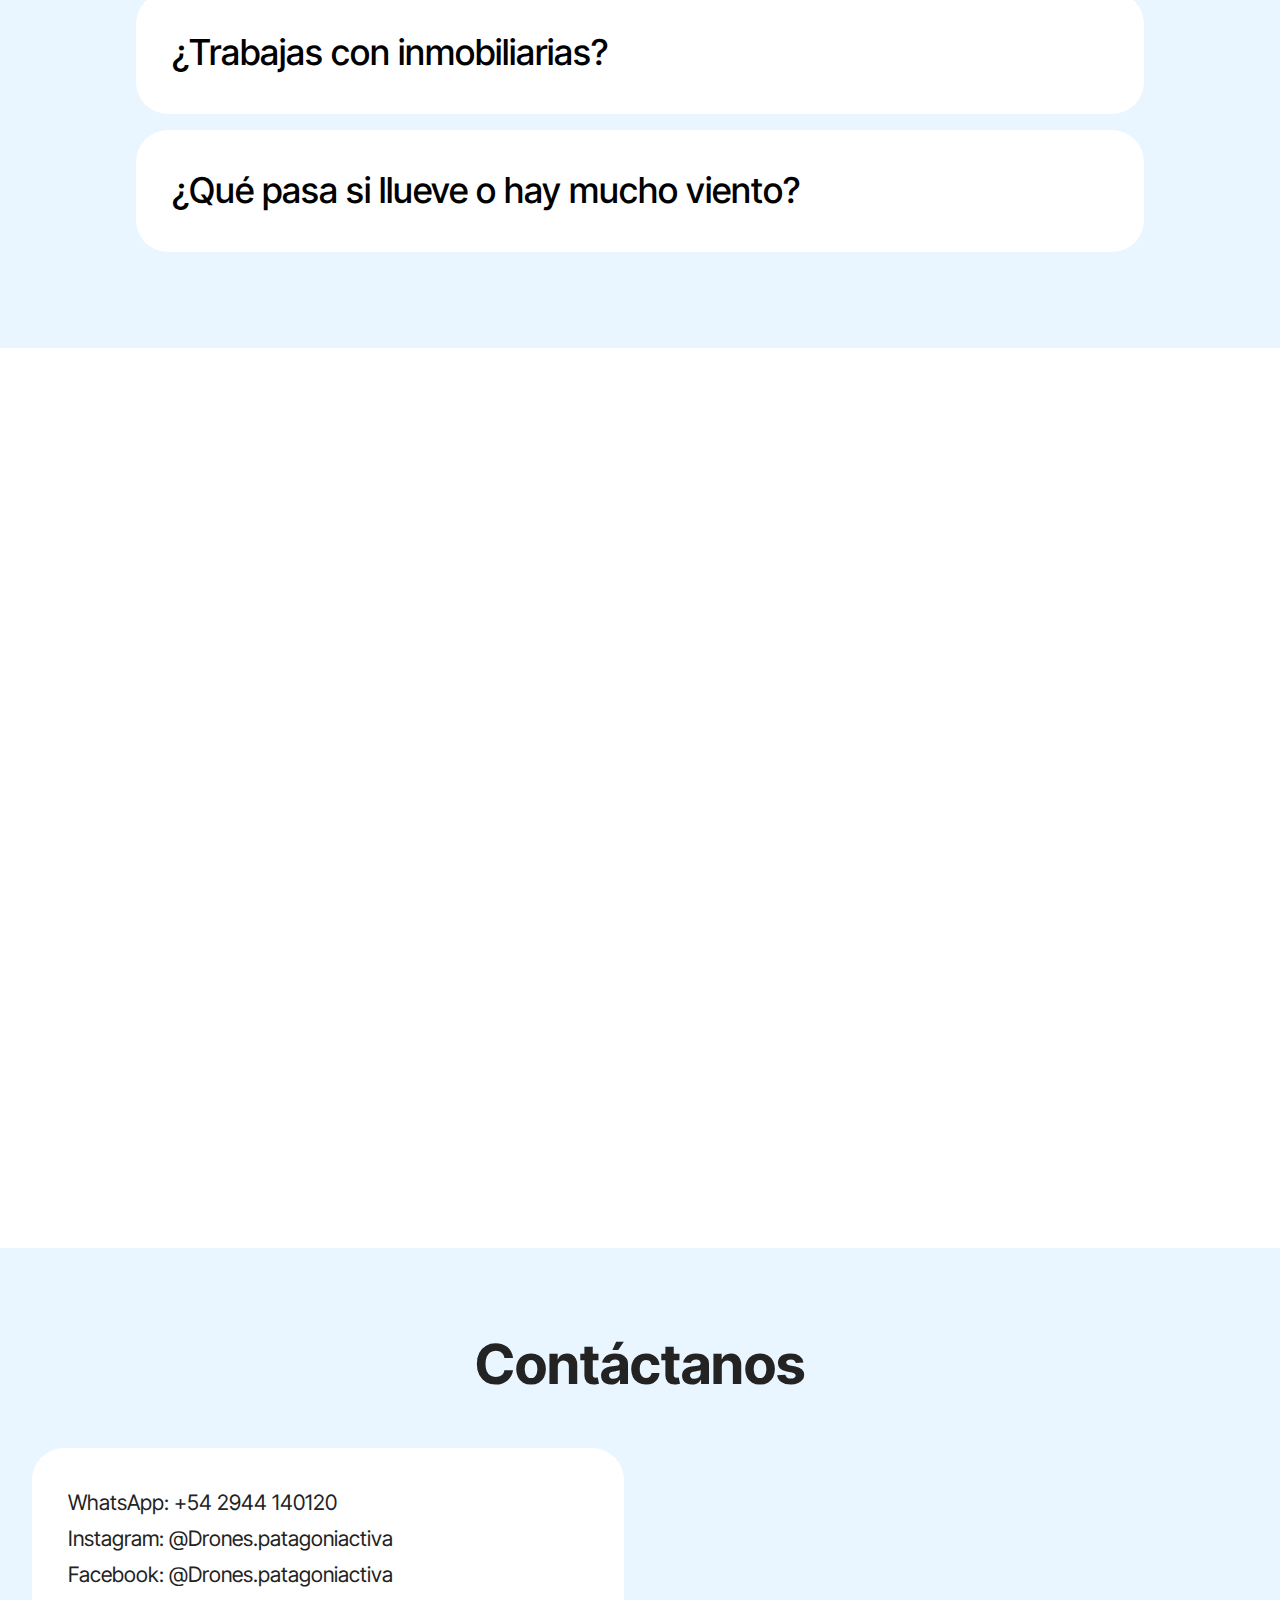
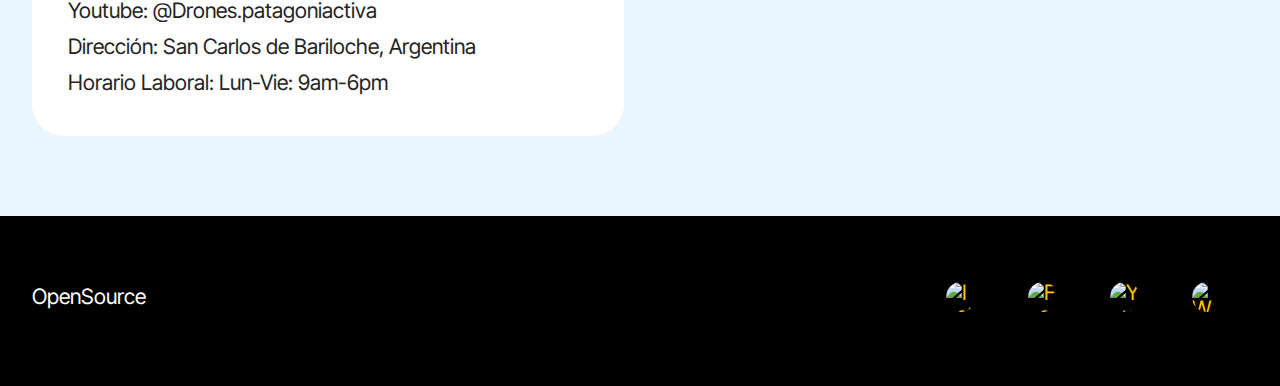
==== commit a60caa0e: "Update index.html" ====
--- a/index.html
+++ b/index.html
@@ -174,8 +174,10 @@
 						</h4>
 						<p class="drone-text drone-fonts-style mt-3 mb-0 display-7">En Drones Patagoniactiva, llevamos la fotografía a nuevas alturas. Nuestros drones DJI 4 Pro son como los superhéroes de la tecnología, su amplia maniobrabilidad permite realizar tomas en cualquier ambiente</p>
 
-						<p class="drone-text drone-fonts-style mt-3 mb-0 display-7"> Además ofrecemos planes destinados a varios rubros diferentes para que tengas tu proyecto a medida, Videos en vertical para redes sociales, planos cinematográficos para Youtube o TV, imagenes de 360° o Fotogrametria para hacer un mapeo sobre un terreno. Ya seas una Inmobiliaria, Agencia de Marketing o Emprendedor te ayudamos a escalar en tu negocio</p>
-
+						<p class="drone-text drone-fonts-style mt-3 mb-0 display-7"> Además ofrecemos planes destinados a varios rubros diferentes para que tengas tu proyecto a medida, Videos en vertical para redes sociales, planos cinematográficos para Youtube o TV, imagenes de 360° o Fotogrametria para hacer un mapeo sobre un terreno</p>
+
+                                                <p class="drone-text drone-fonts-style mt-3 mb-0 display-7">Ya seas una Inmobiliaria, Agencia de Marketing o Emprendedor te ayudamos a escalar en tu negocio</p>
+						
 						<p class="drone-text drone-fonts-style mt-3 mb-0 display-7">Así que, si estás listo para despegar y llevar tu negocio o producción al siguiente nivel, ¡Drones Patagoniactiva es tu mejor aliado! No solo hacemos Contenido, creamos experiencias visuales</p>
 
 						
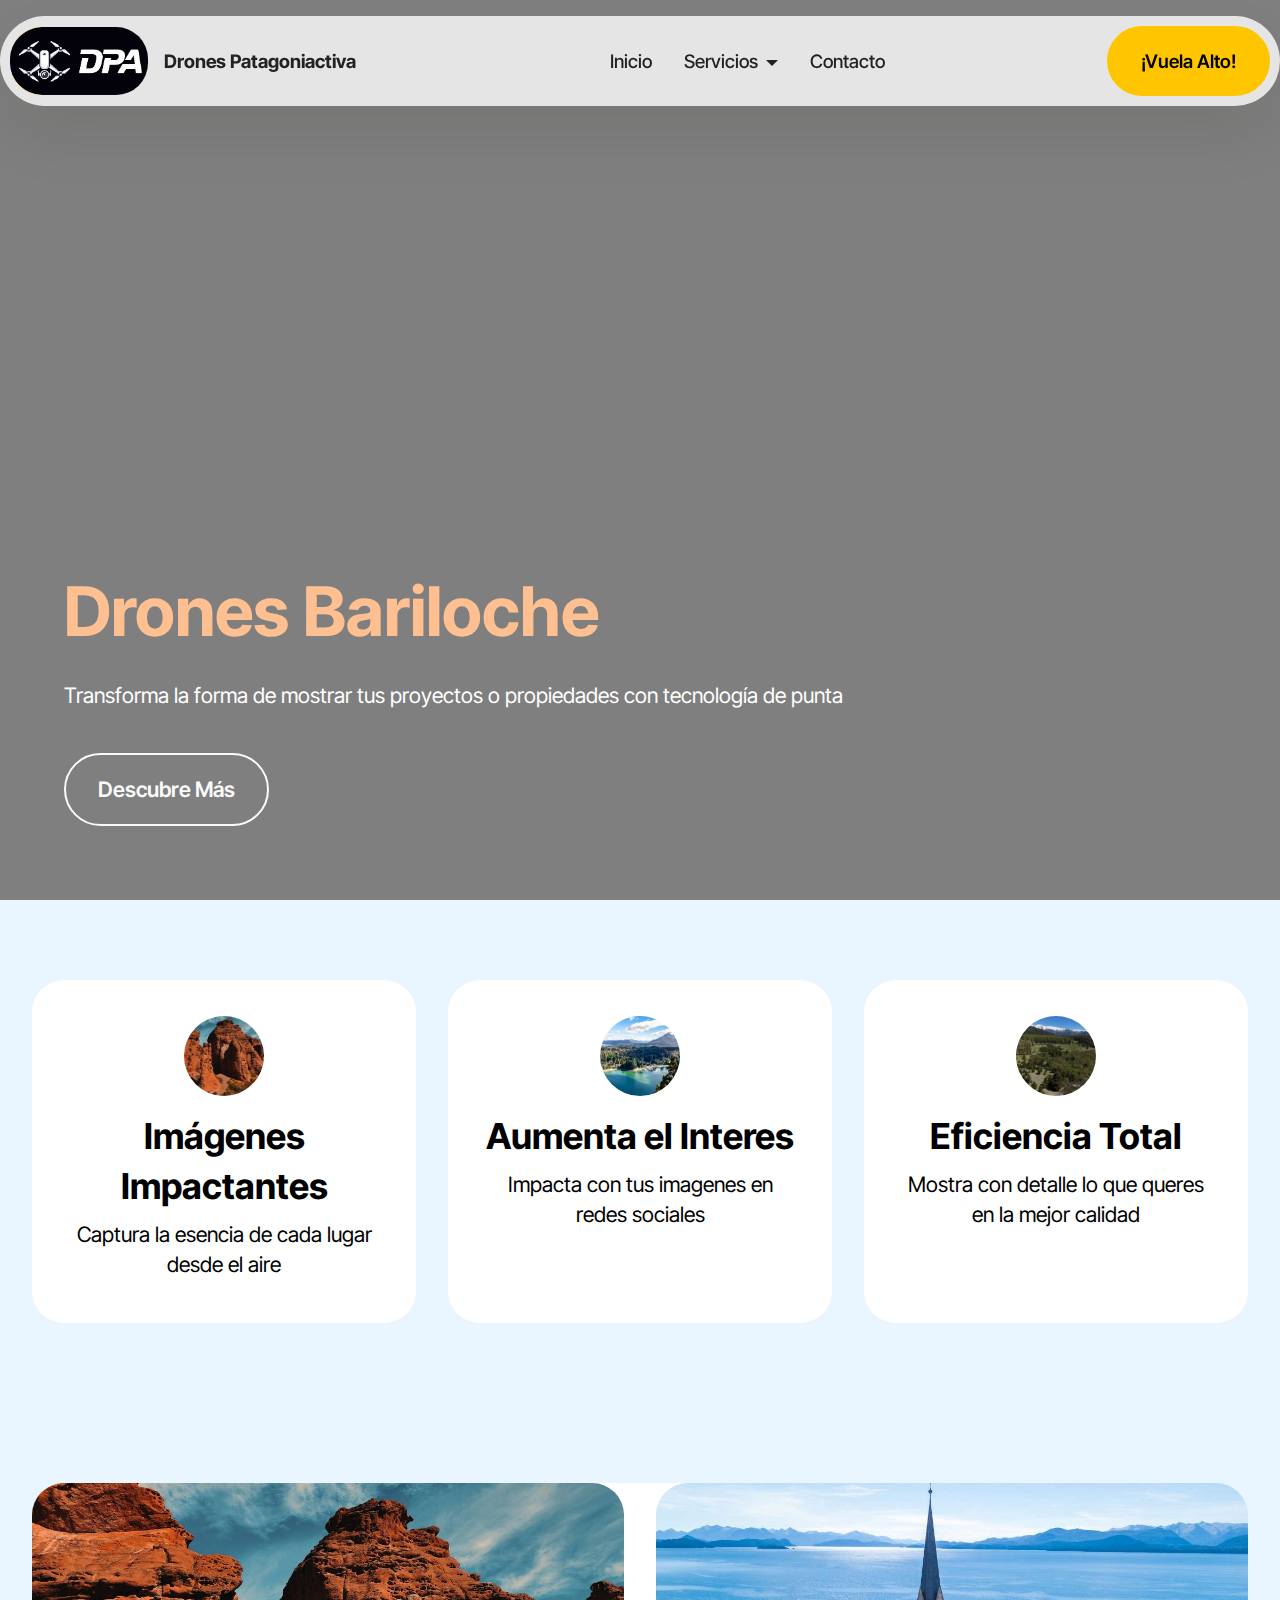
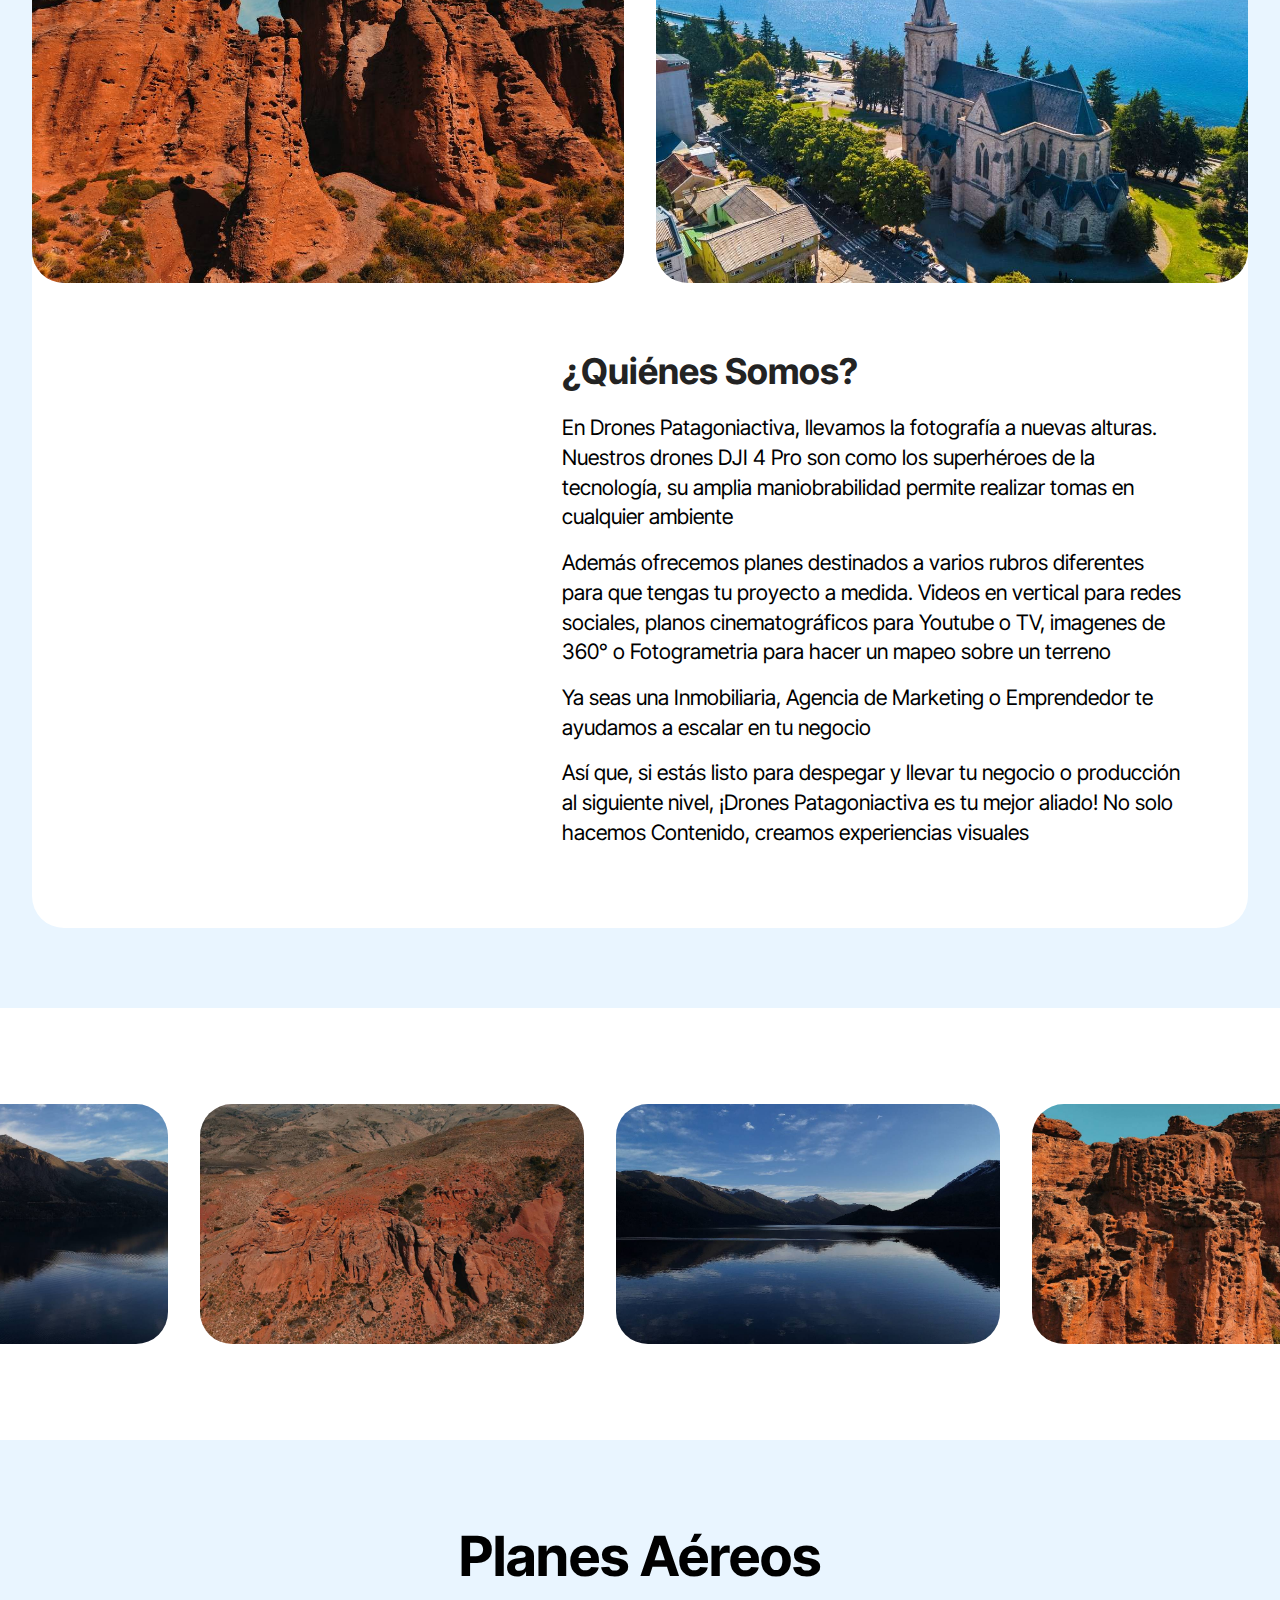
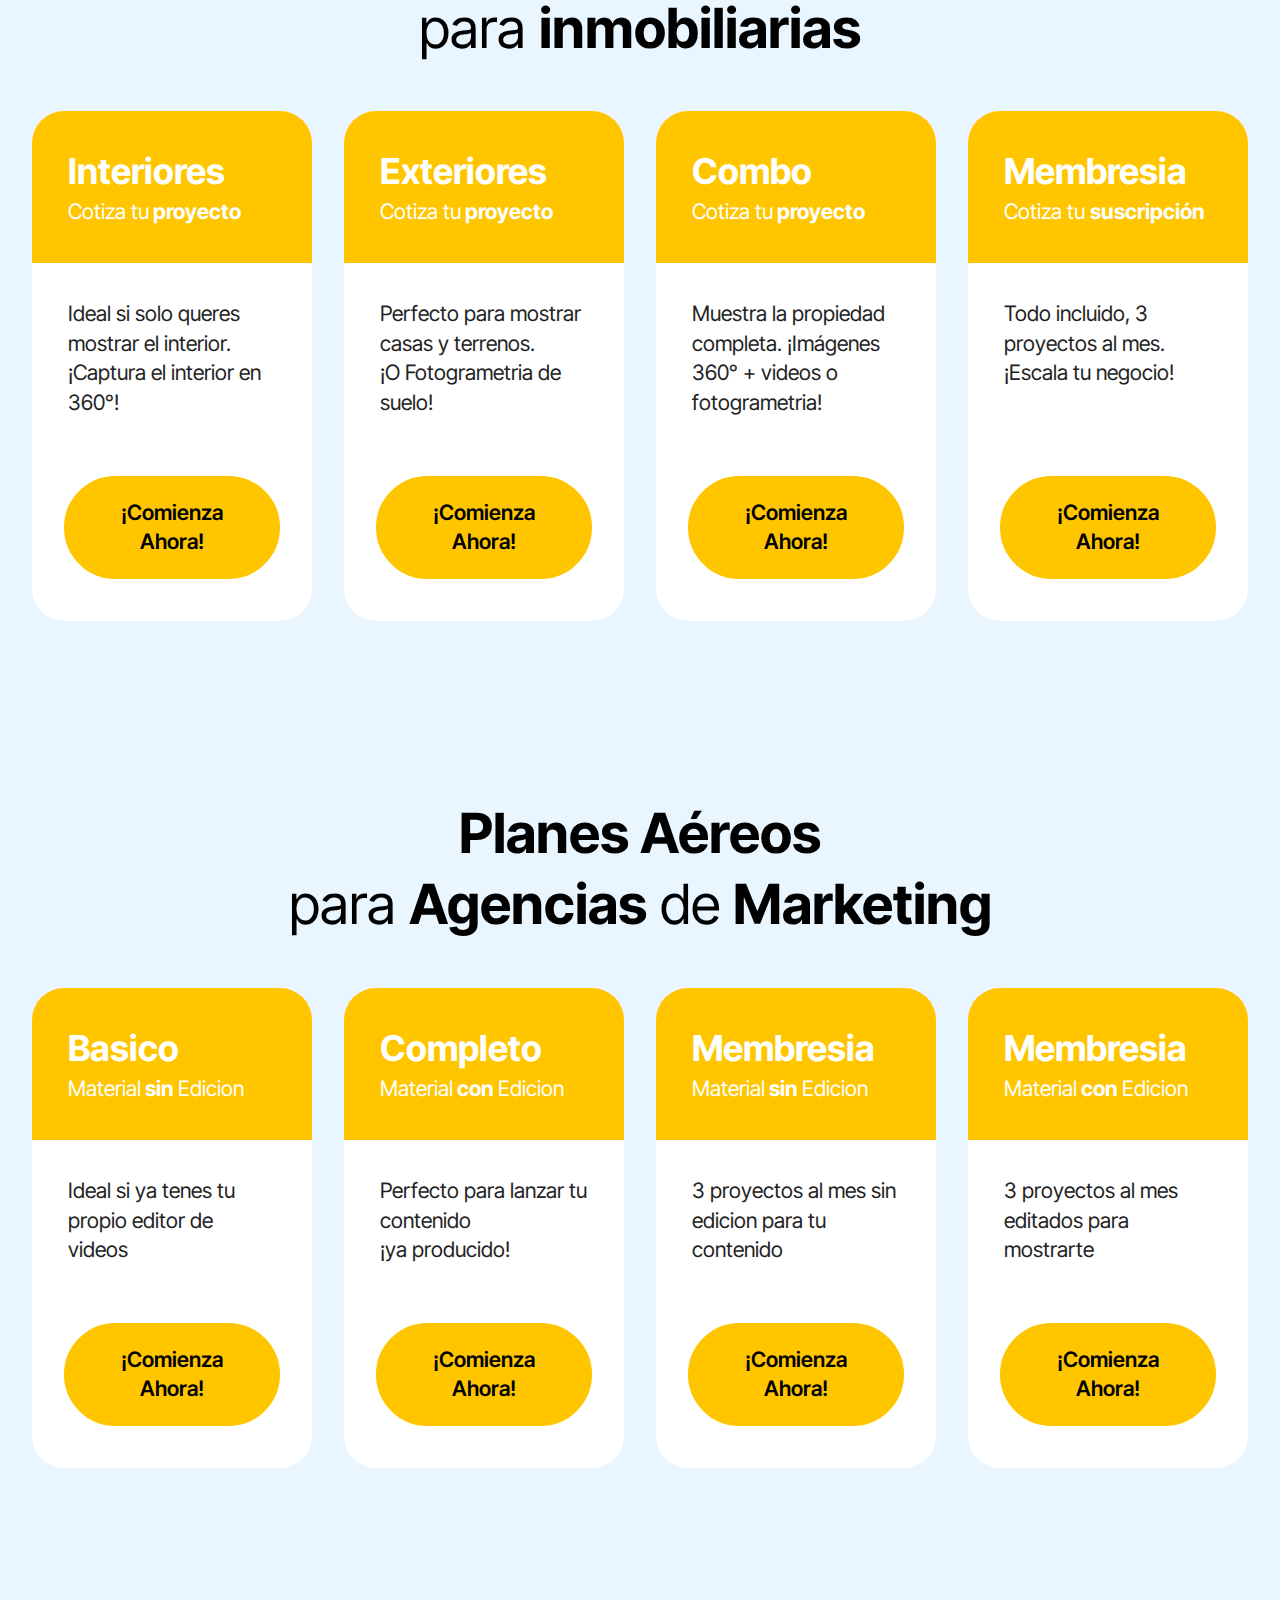
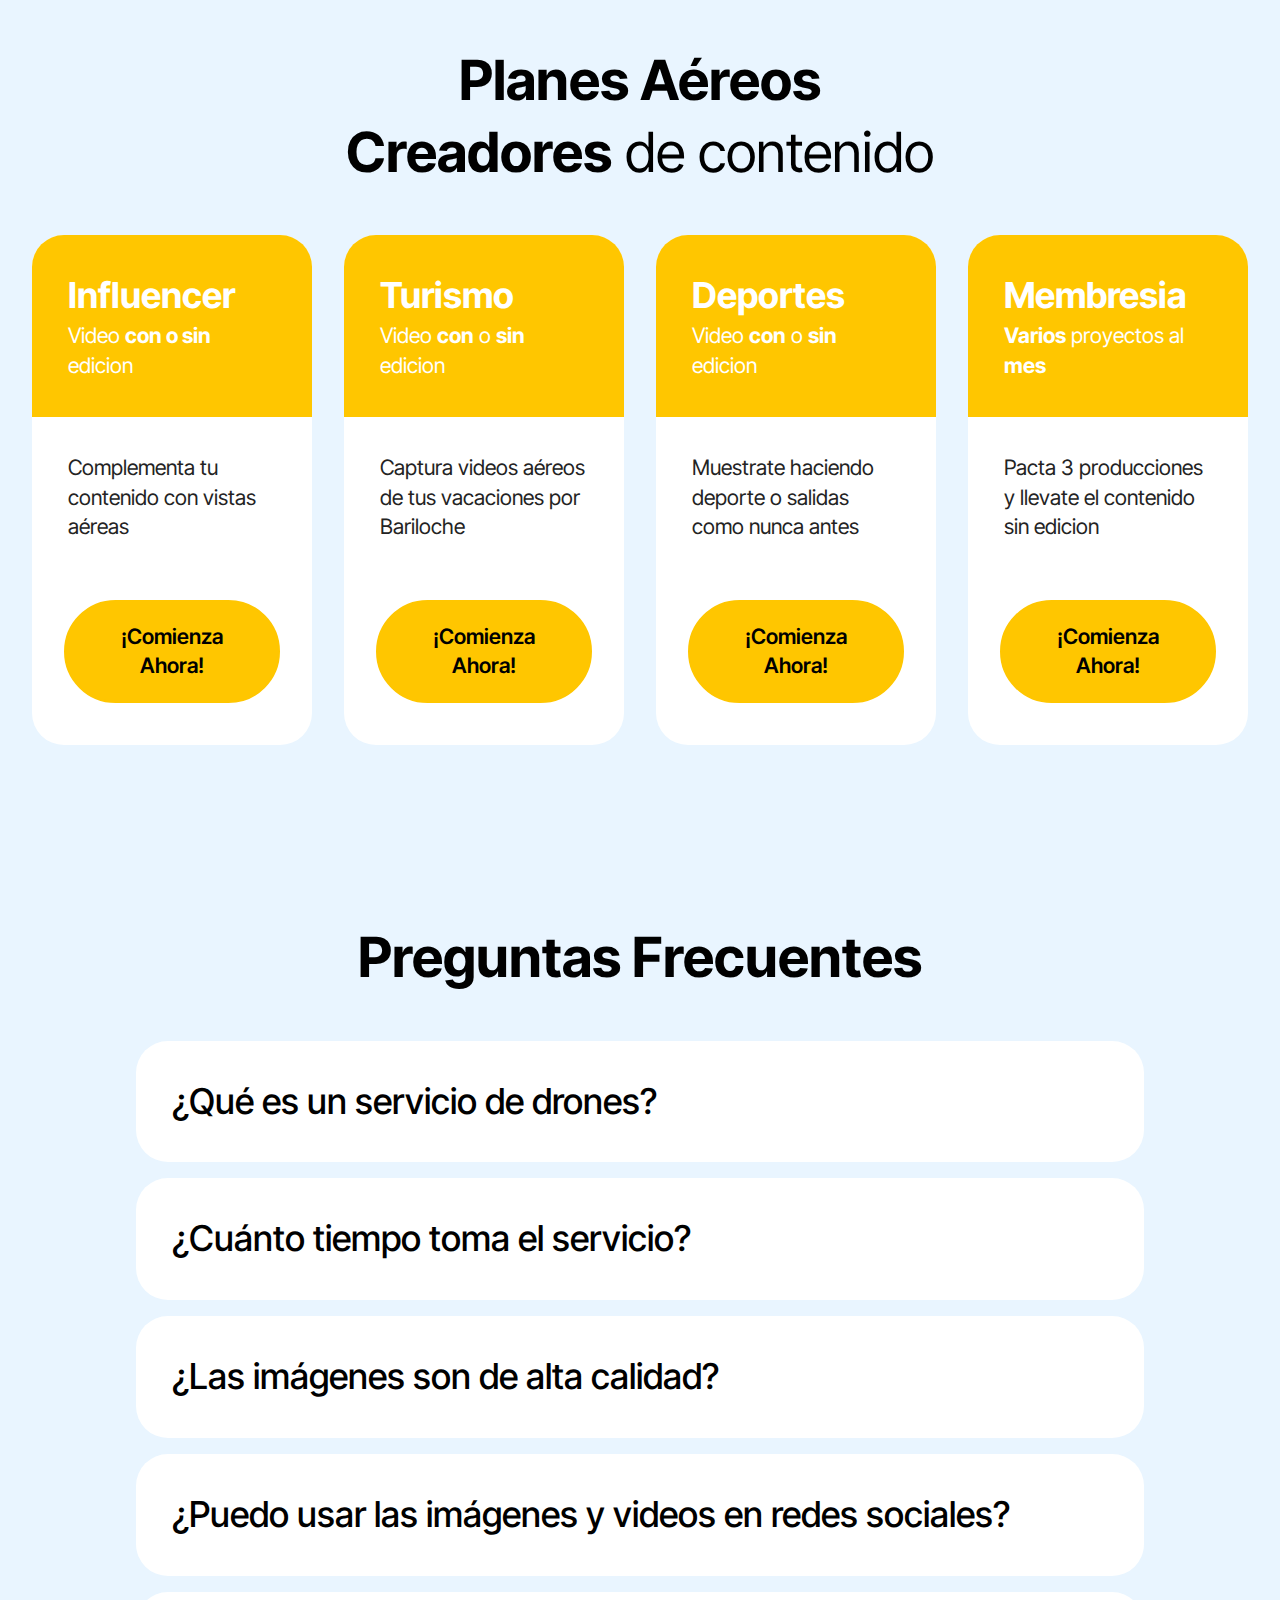
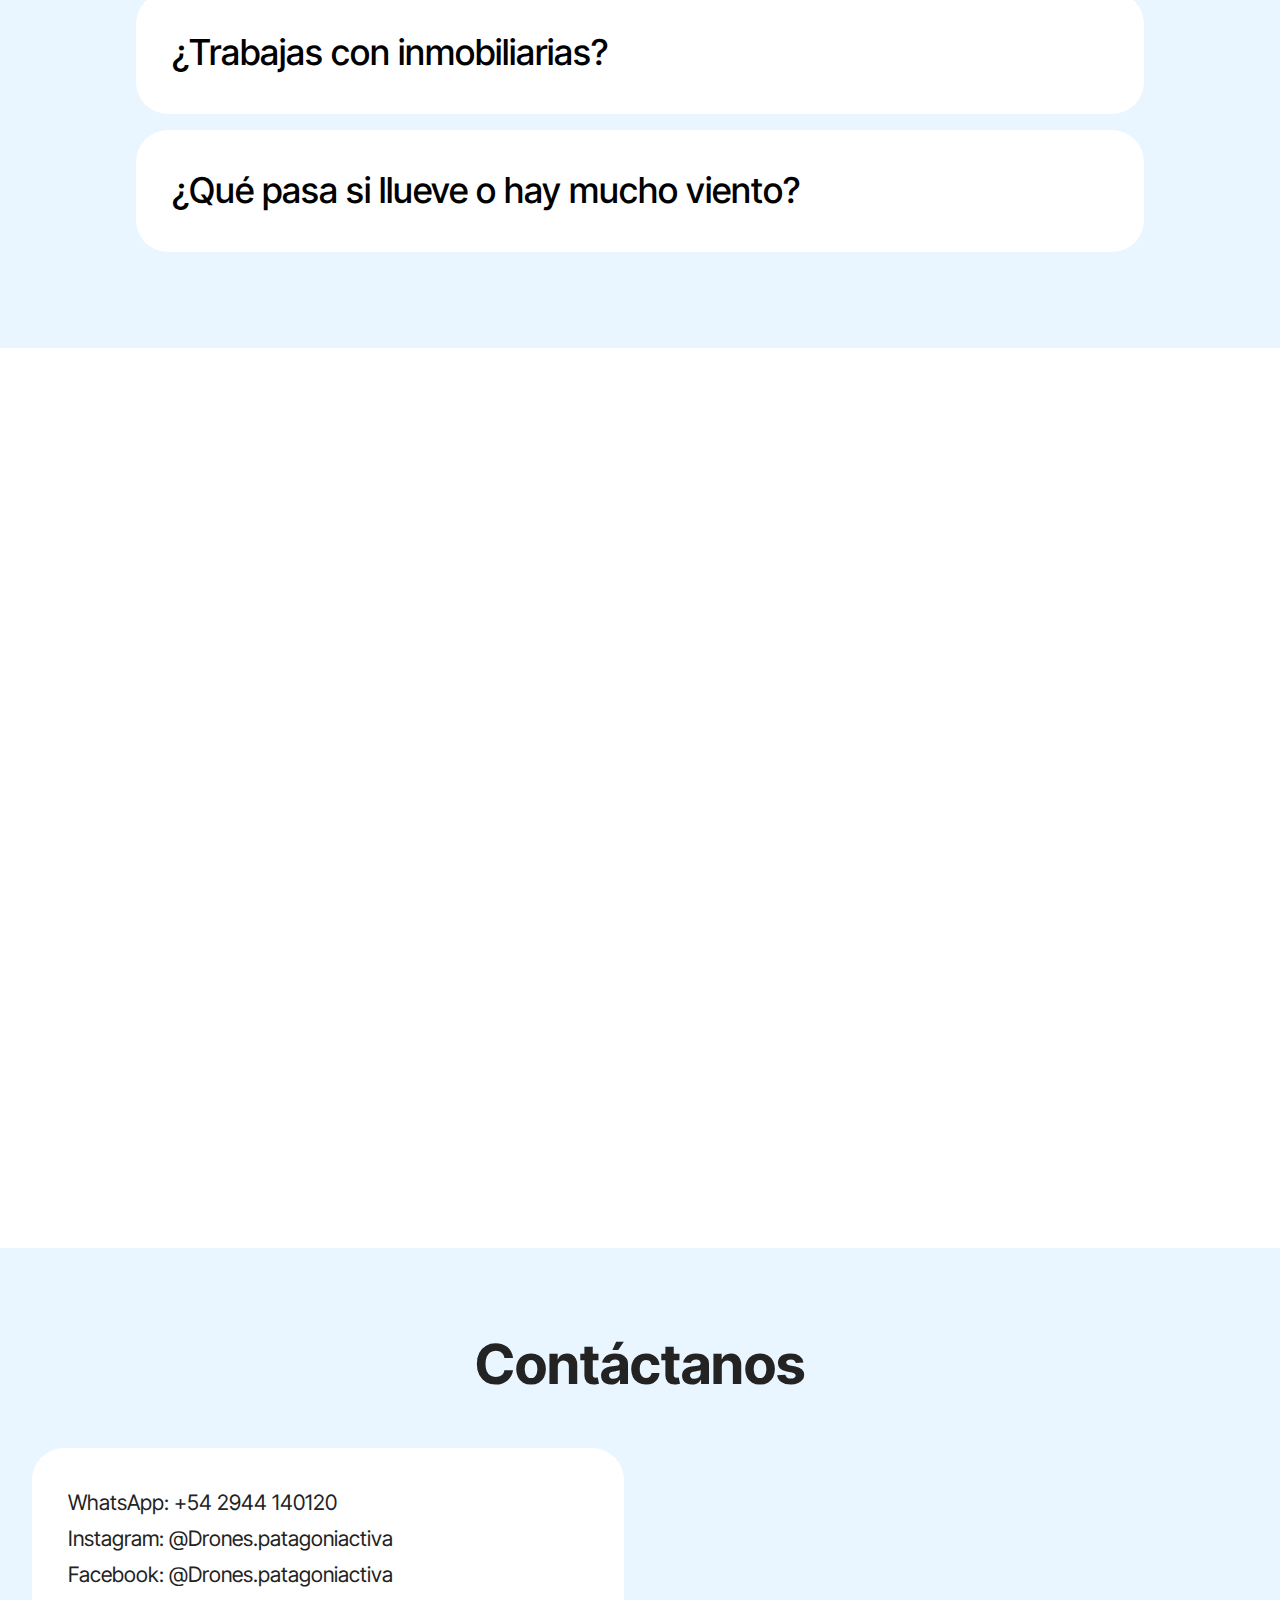
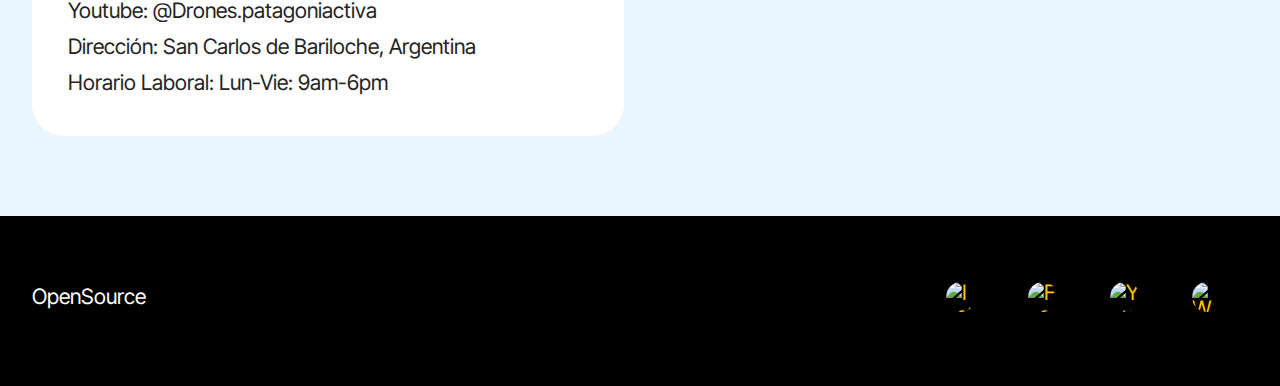
==== commit ded2707e: "Update index.html" ====
--- a/index.html
+++ b/index.html
@@ -174,7 +174,7 @@
 						</h4>
 						<p class="drone-text drone-fonts-style mt-3 mb-0 display-7">En Drones Patagoniactiva, llevamos la fotografía a nuevas alturas. Nuestros drones DJI 4 Pro son como los superhéroes de la tecnología, su amplia maniobrabilidad permite realizar tomas en cualquier ambiente</p>
 
-						<p class="drone-text drone-fonts-style mt-3 mb-0 display-7"> Además ofrecemos planes destinados a varios rubros diferentes para que tengas tu proyecto a medida, Videos en vertical para redes sociales, planos cinematográficos para Youtube o TV, imagenes de 360° o Fotogrametria para hacer un mapeo sobre un terreno</p>
+						<p class="drone-text drone-fonts-style mt-3 mb-0 display-7"> Además ofrecemos planes destinados a varios rubros diferentes para que tengas tu proyecto a medida. Videos en vertical para redes sociales, planos cinematográficos para Youtube o TV, imagenes de 360° o Fotogrametria para hacer un mapeo sobre un terreno</p>
 
                                                 <p class="drone-text drone-fonts-style mt-3 mb-0 display-7">Ya seas una Inmobiliaria, Agencia de Marketing o Emprendedor te ayudamos a escalar en tu negocio</p>
 						
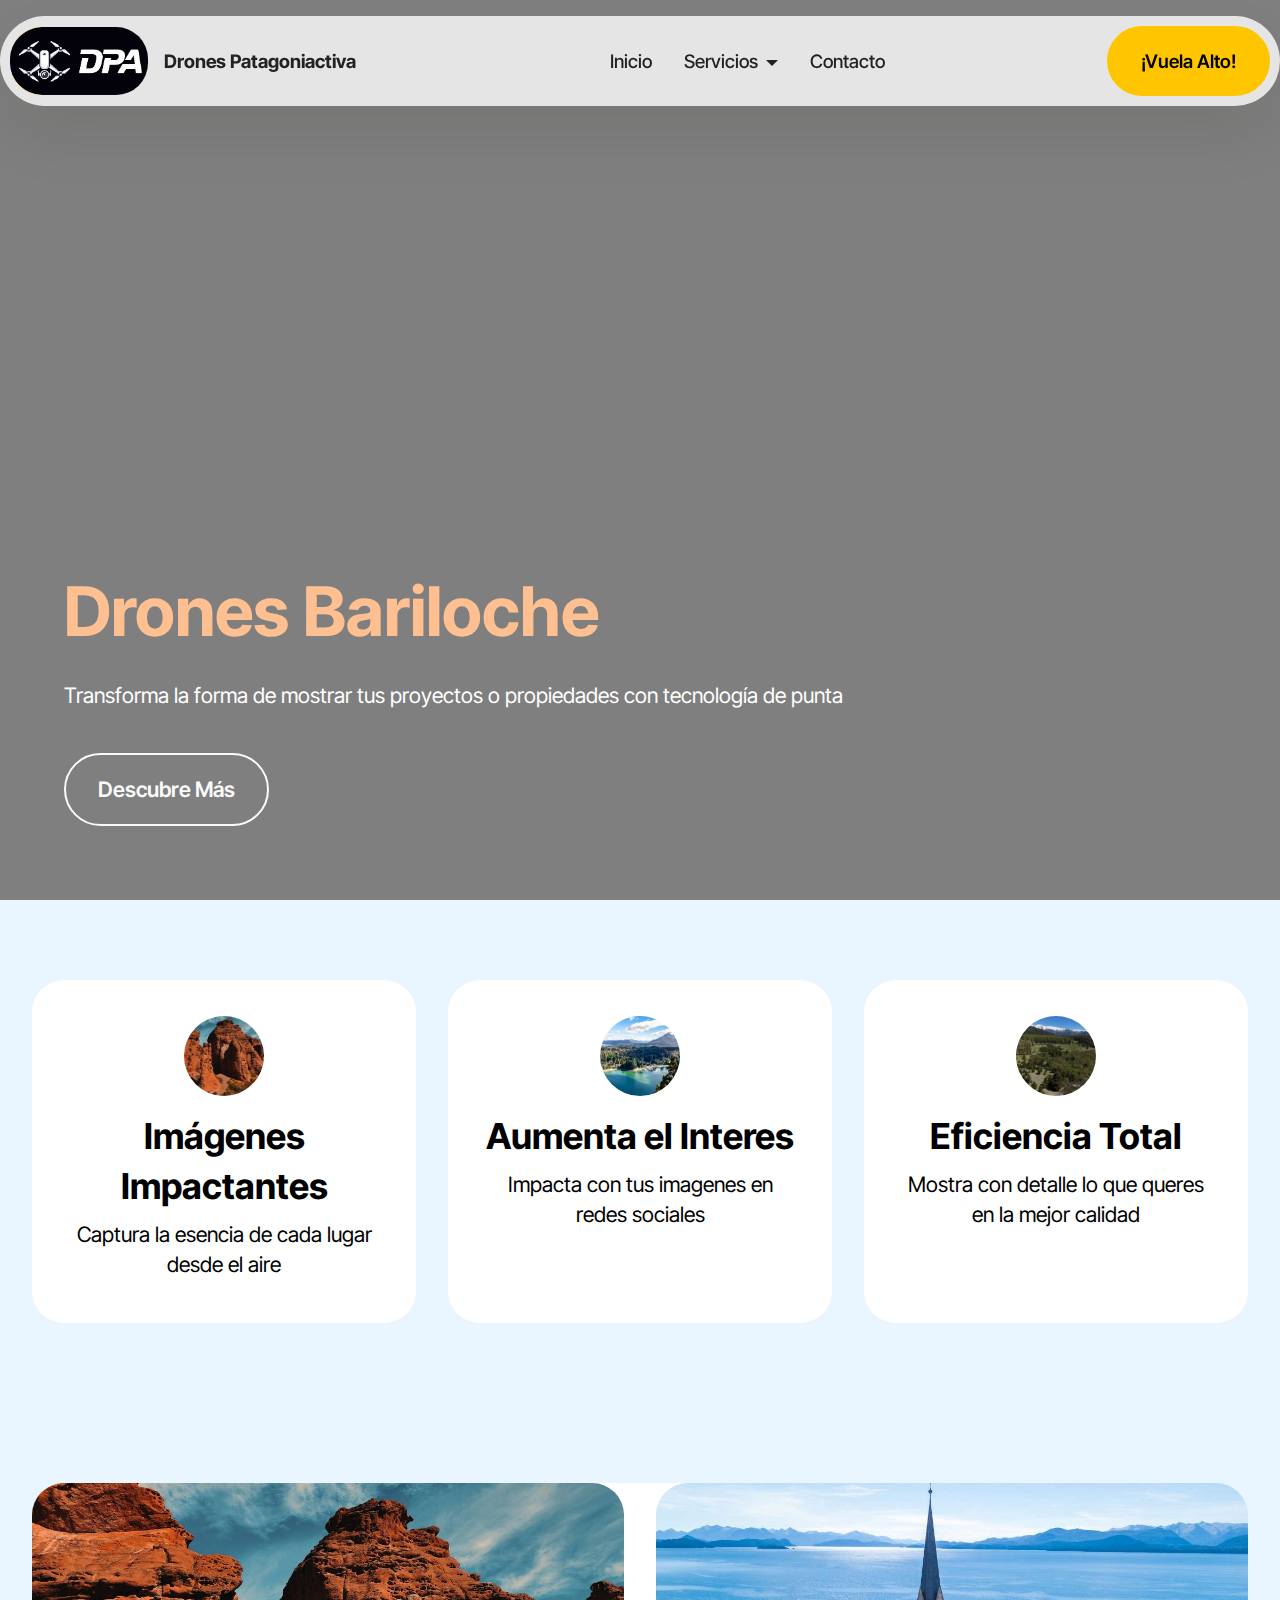
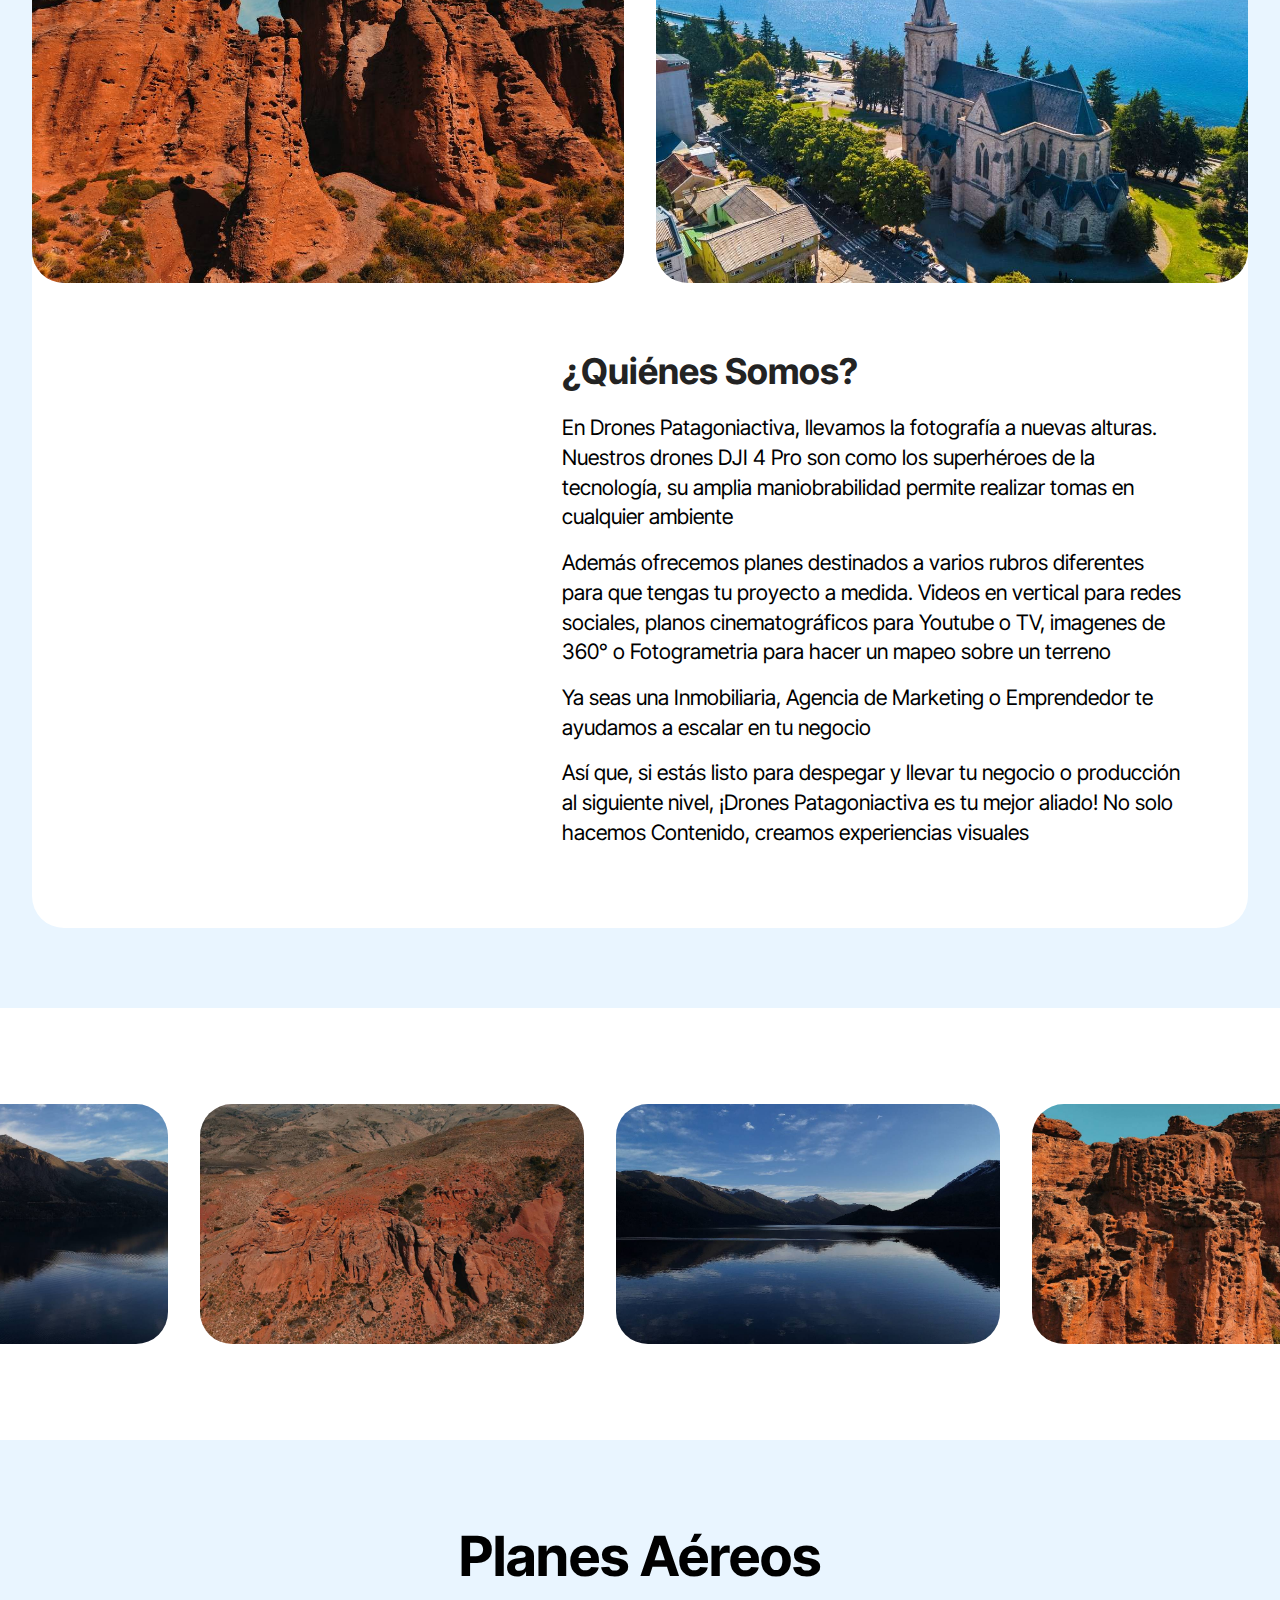
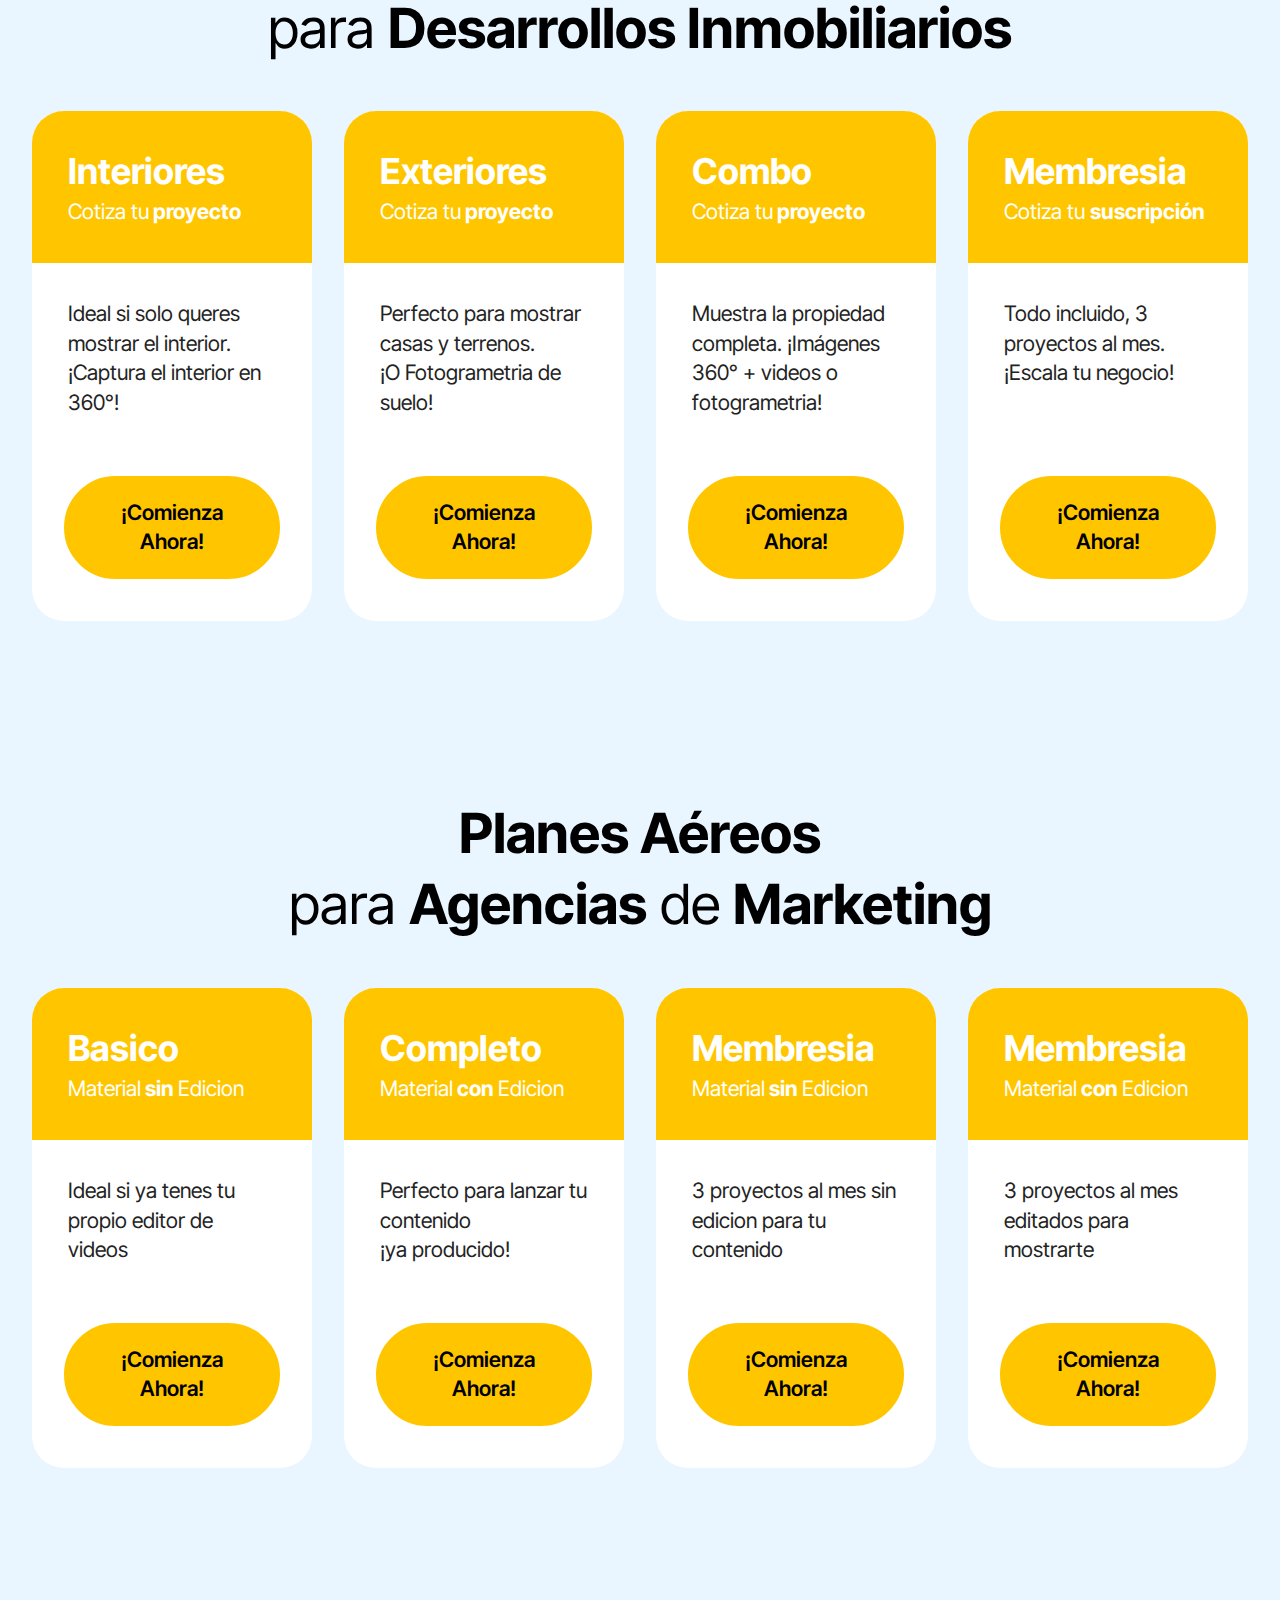
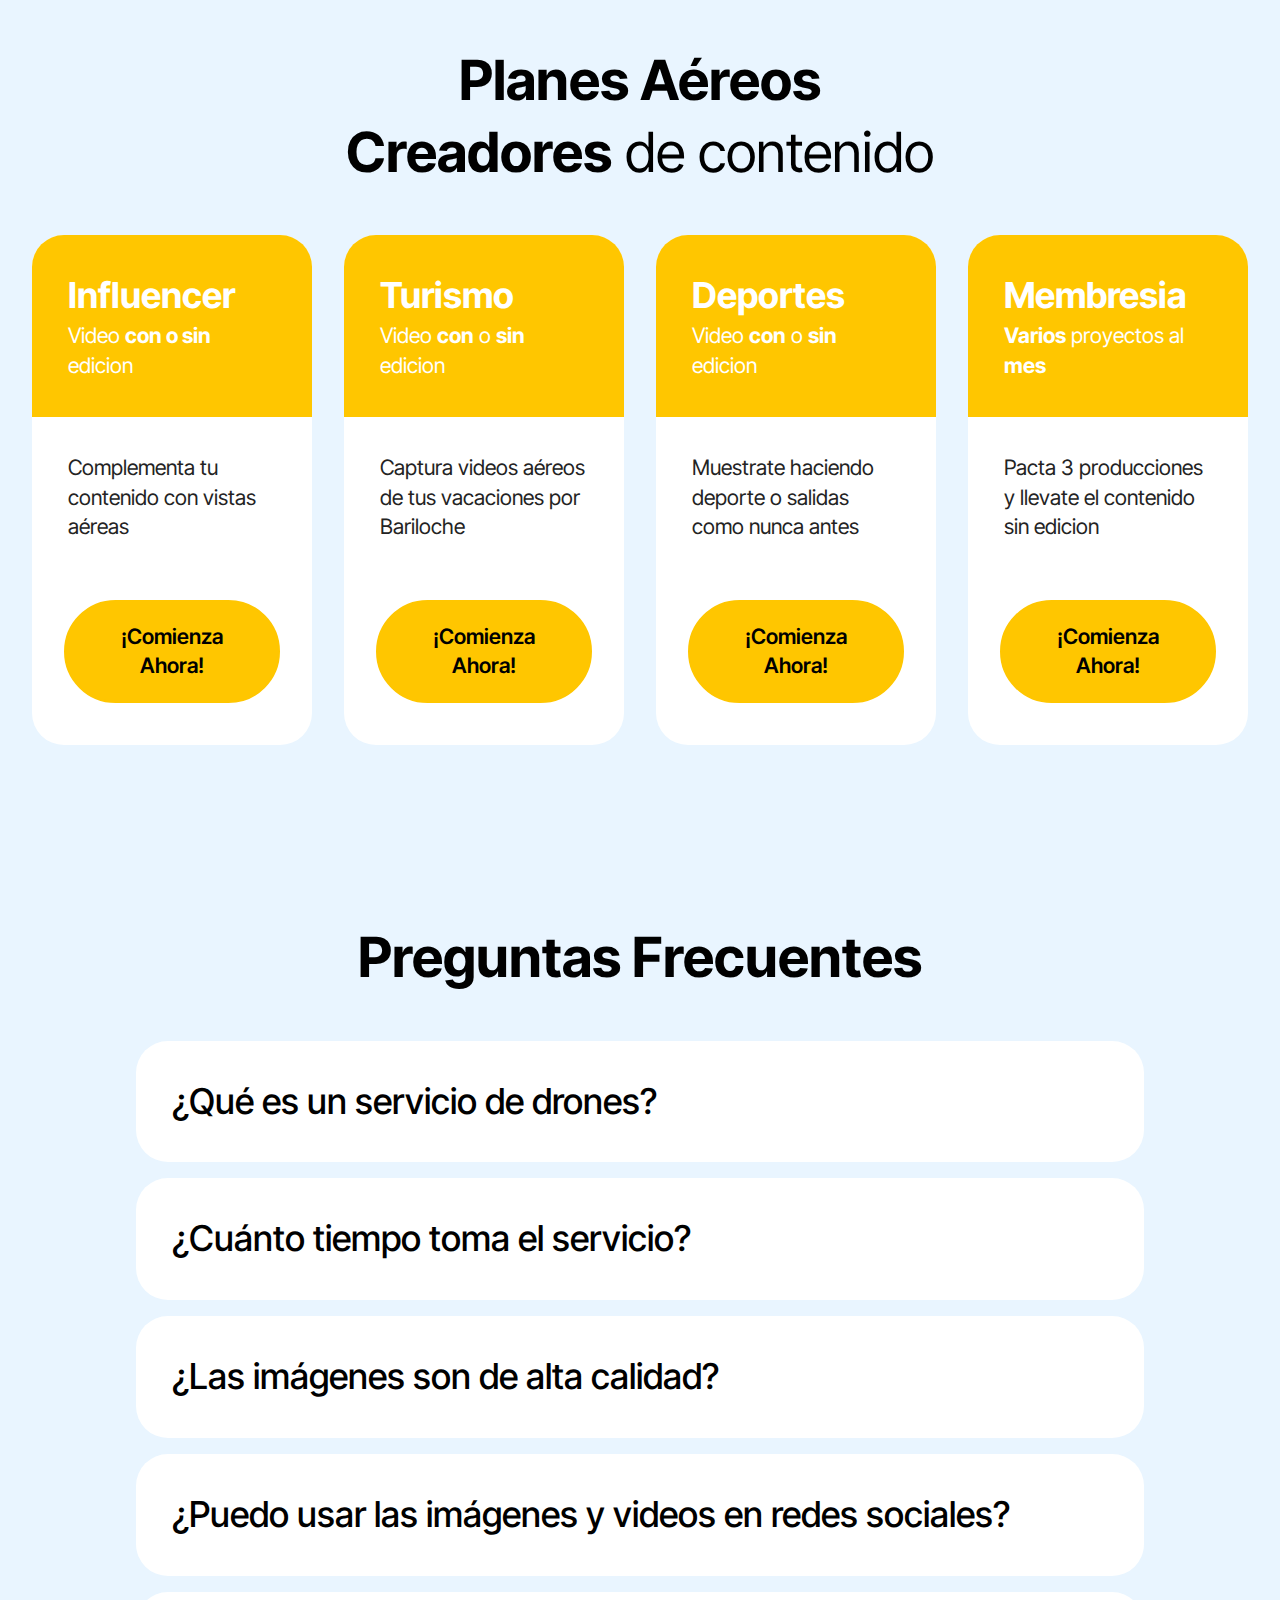
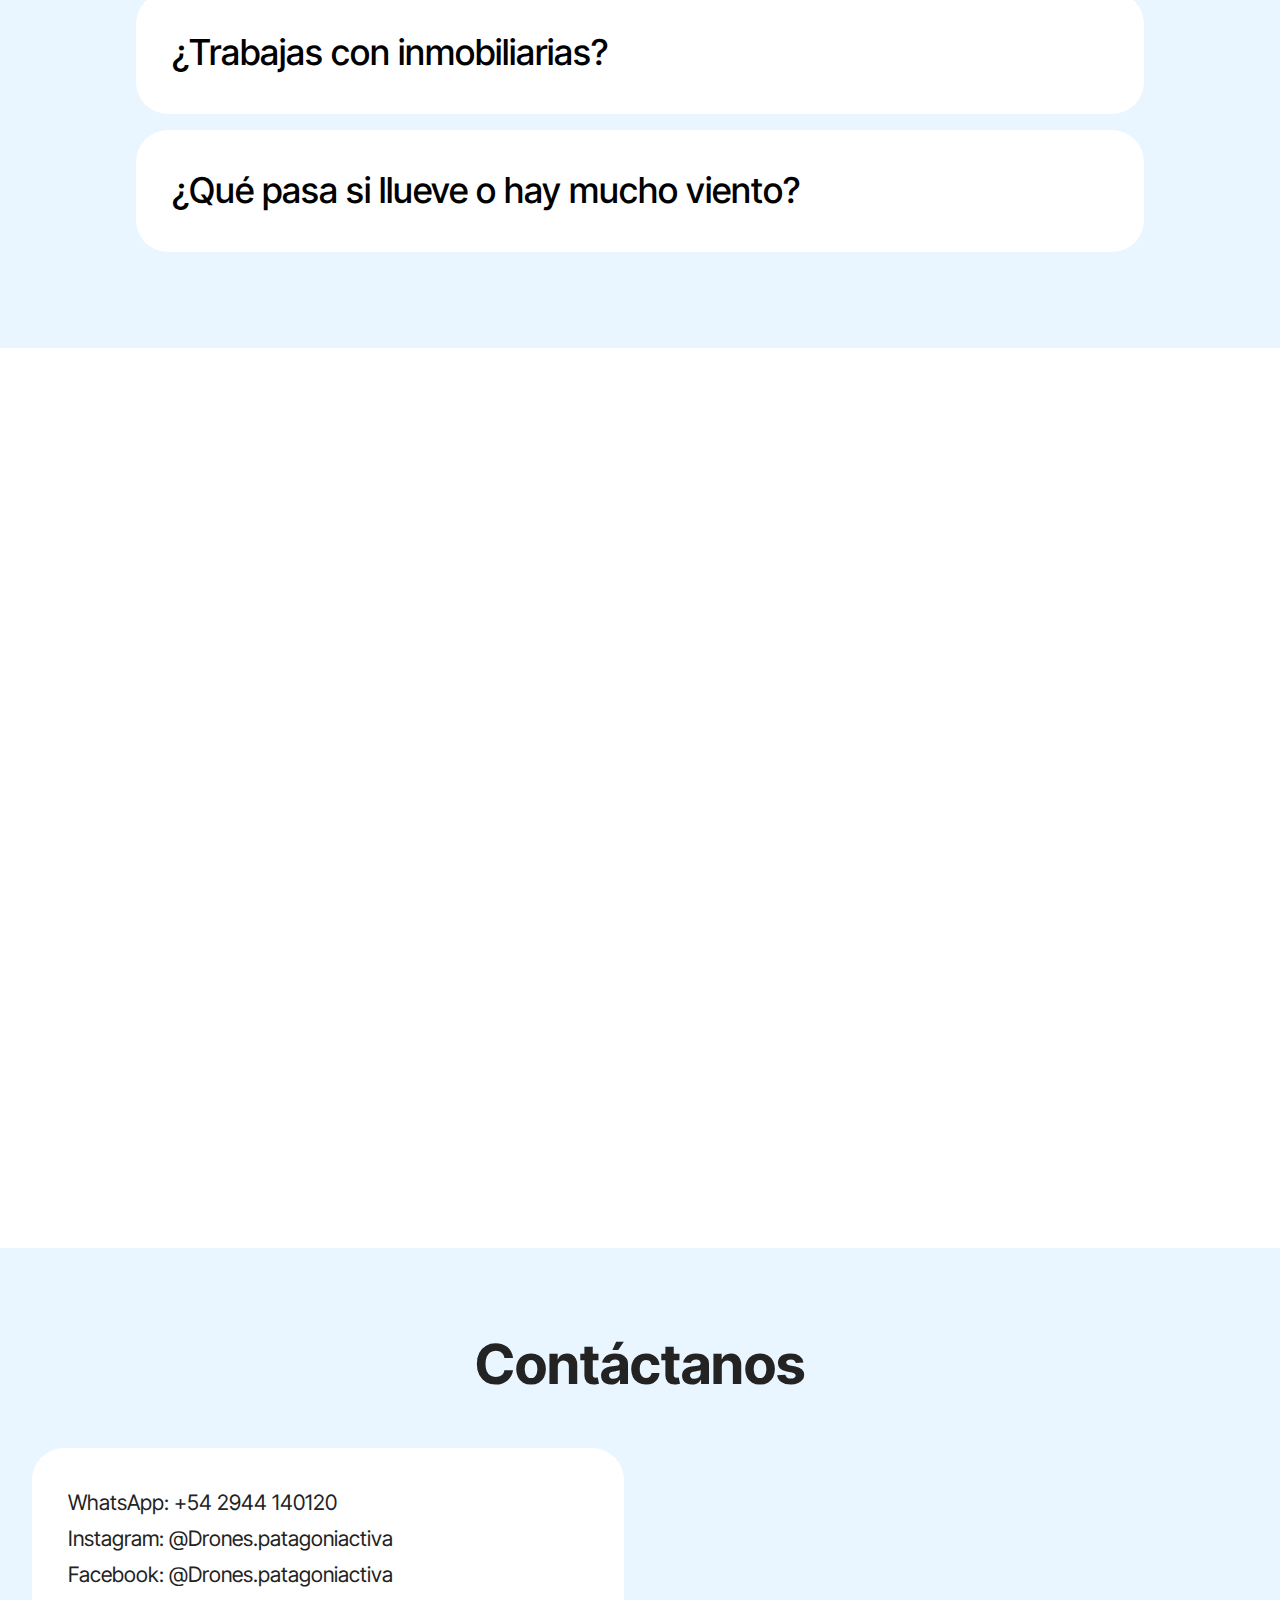
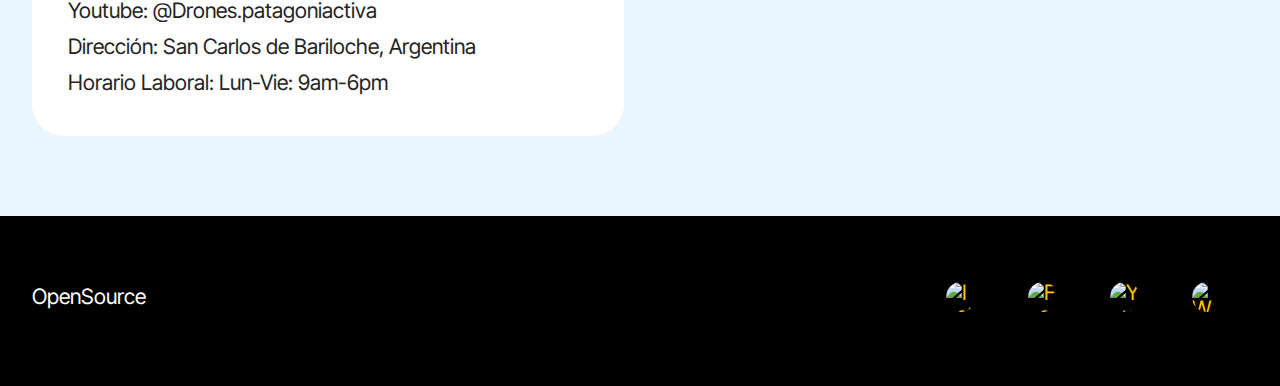
==== commit 0747cf7d: "Update index.html" ====
--- a/index.html
+++ b/index.html
@@ -60,9 +60,9 @@
         <li class="nav-item dropdown">
             <a class="nav-link link text-black display-4 dropdown-toggle" href="#" id="servicesDropdown" role="button" data-toggle="dropdown" aria-haspopup="true" aria-expanded="false">Servicios</a>
             <div class="dropdown-menu" aria-labelledby="servicesDropdown">
-                <a class="dropdown-item" href="#inmobiliaria">Inmobiliarias</a>
+                <a class="dropdown-item" href="#inmobiliaria">Desarrollos Inmobiliarias</a>
                 <a class="dropdown-item" href="#marketing">Agencias de Marketing</a>
-                <a class="dropdown-item" href="#particulares">Creadores</a>
+                <a class="dropdown-item" href="#particulares">Creadores de Contenido</a>
             </div>
         </li>
         <li class="nav-item">
@@ -223,7 +223,7 @@
             <div class="col-12 content-head">
                 <div class="drone-section-head mb-5">
                     <h4 class="drone-section-title drone-fonts-style align-center mb-0 display-2">
-                        <strong>Planes Aéreos</strong> <br> para <strong>inmobiliarias</strong>
+                        <strong>Planes Aéreos</strong> <br> para <strong>Desarrollos Inmobiliarios</strong>
                     </h4>
                     
                 </div>
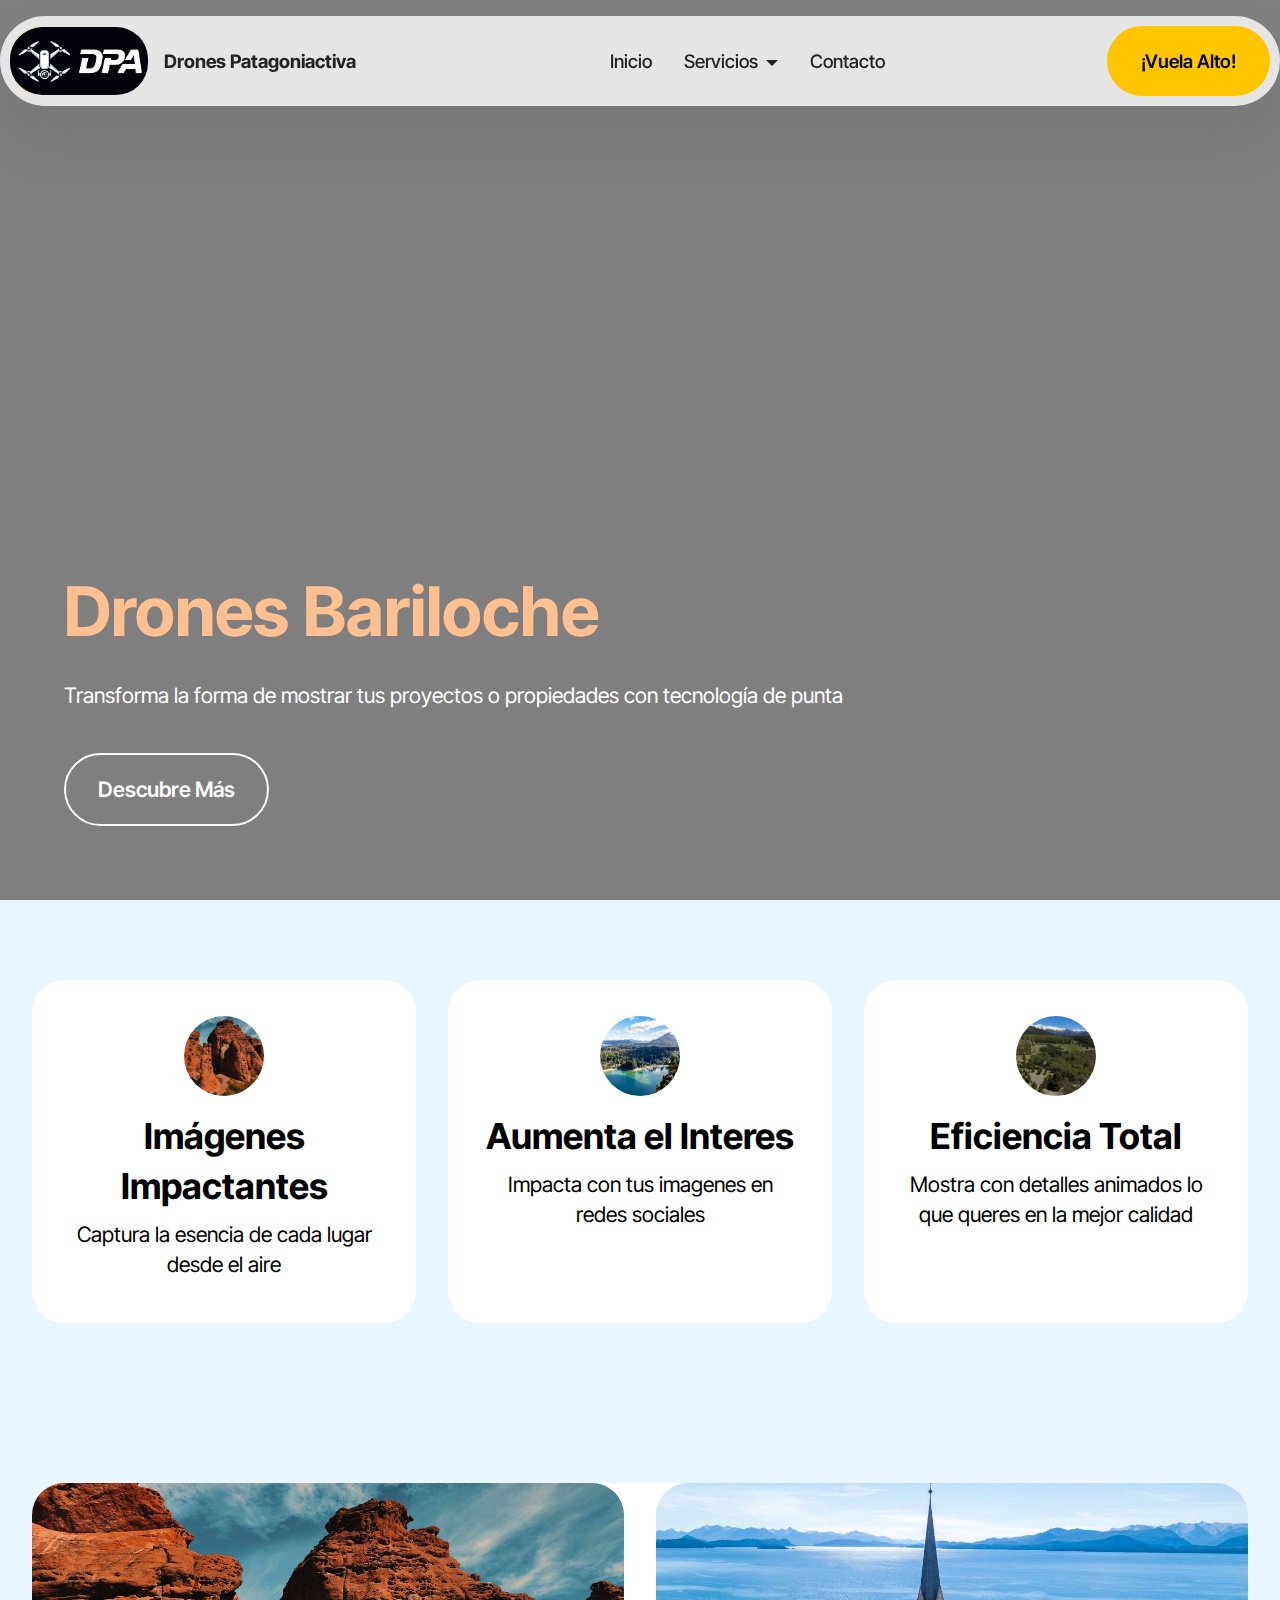
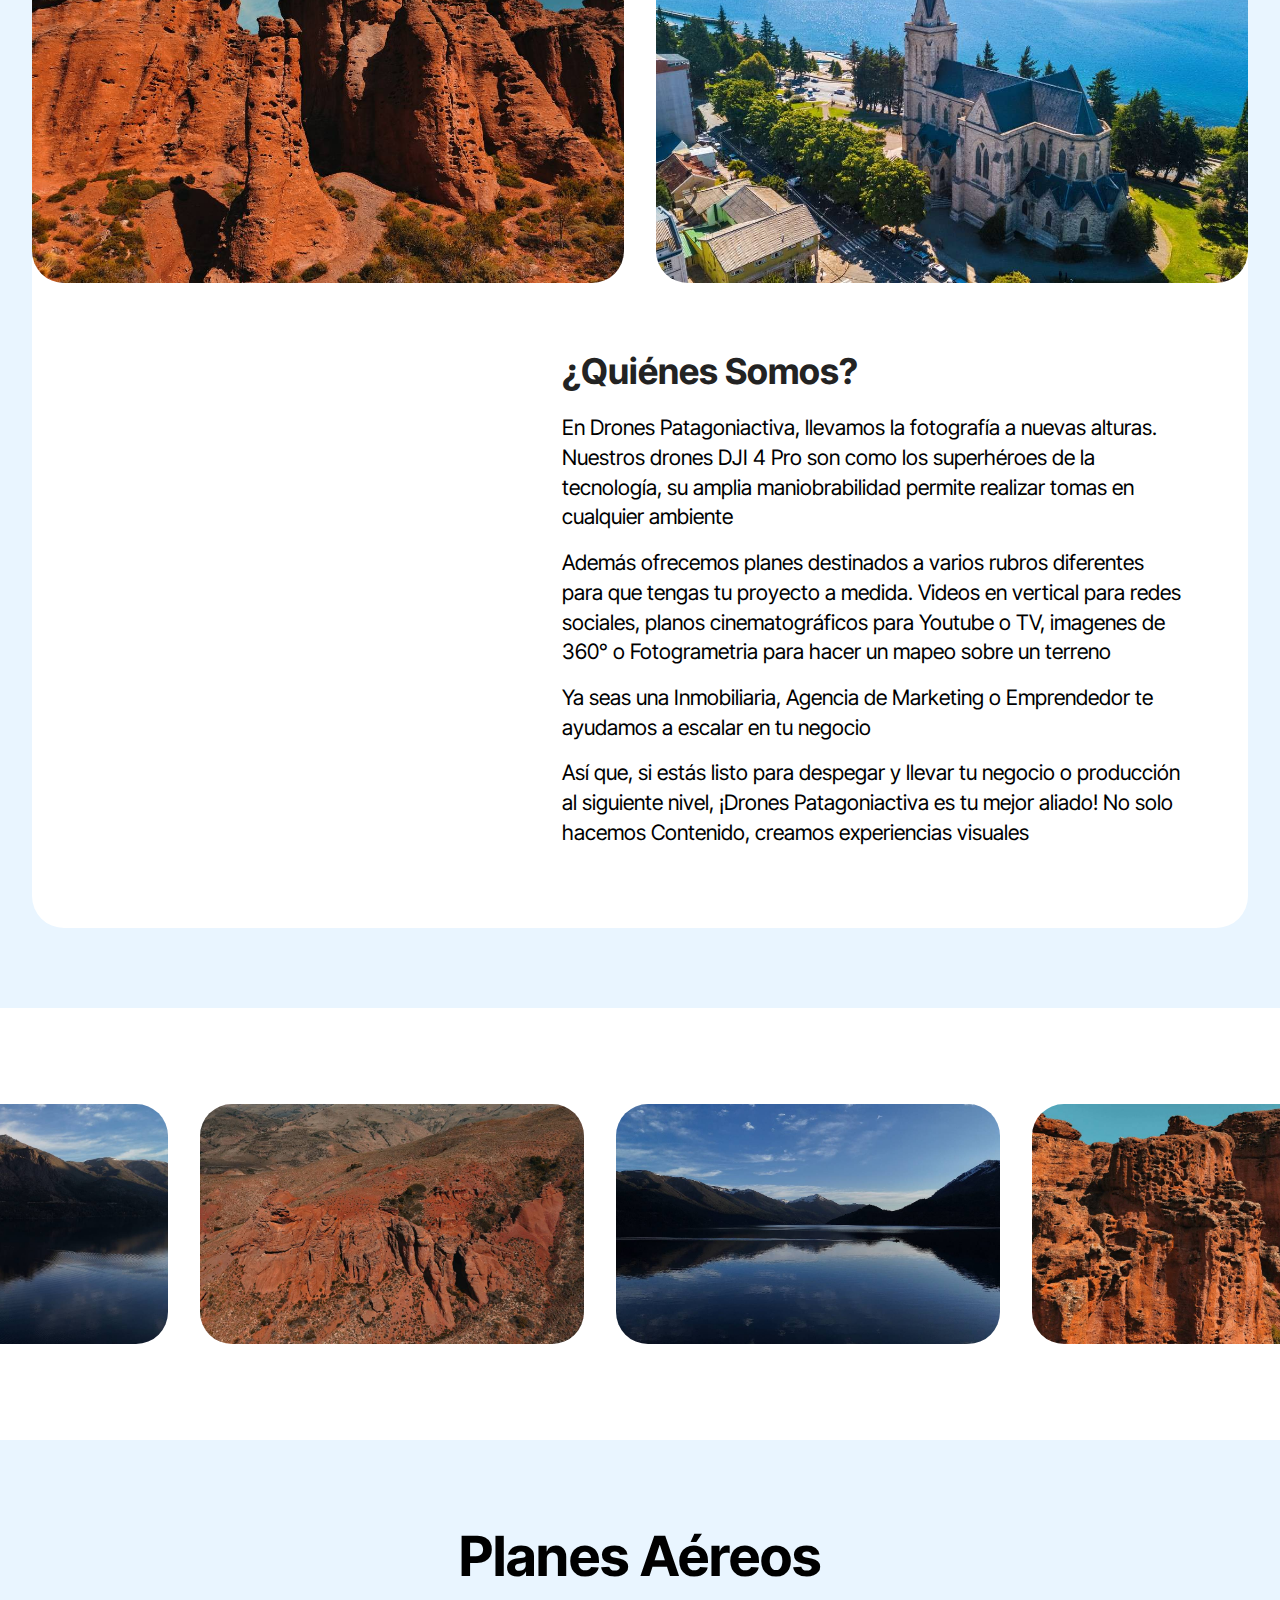
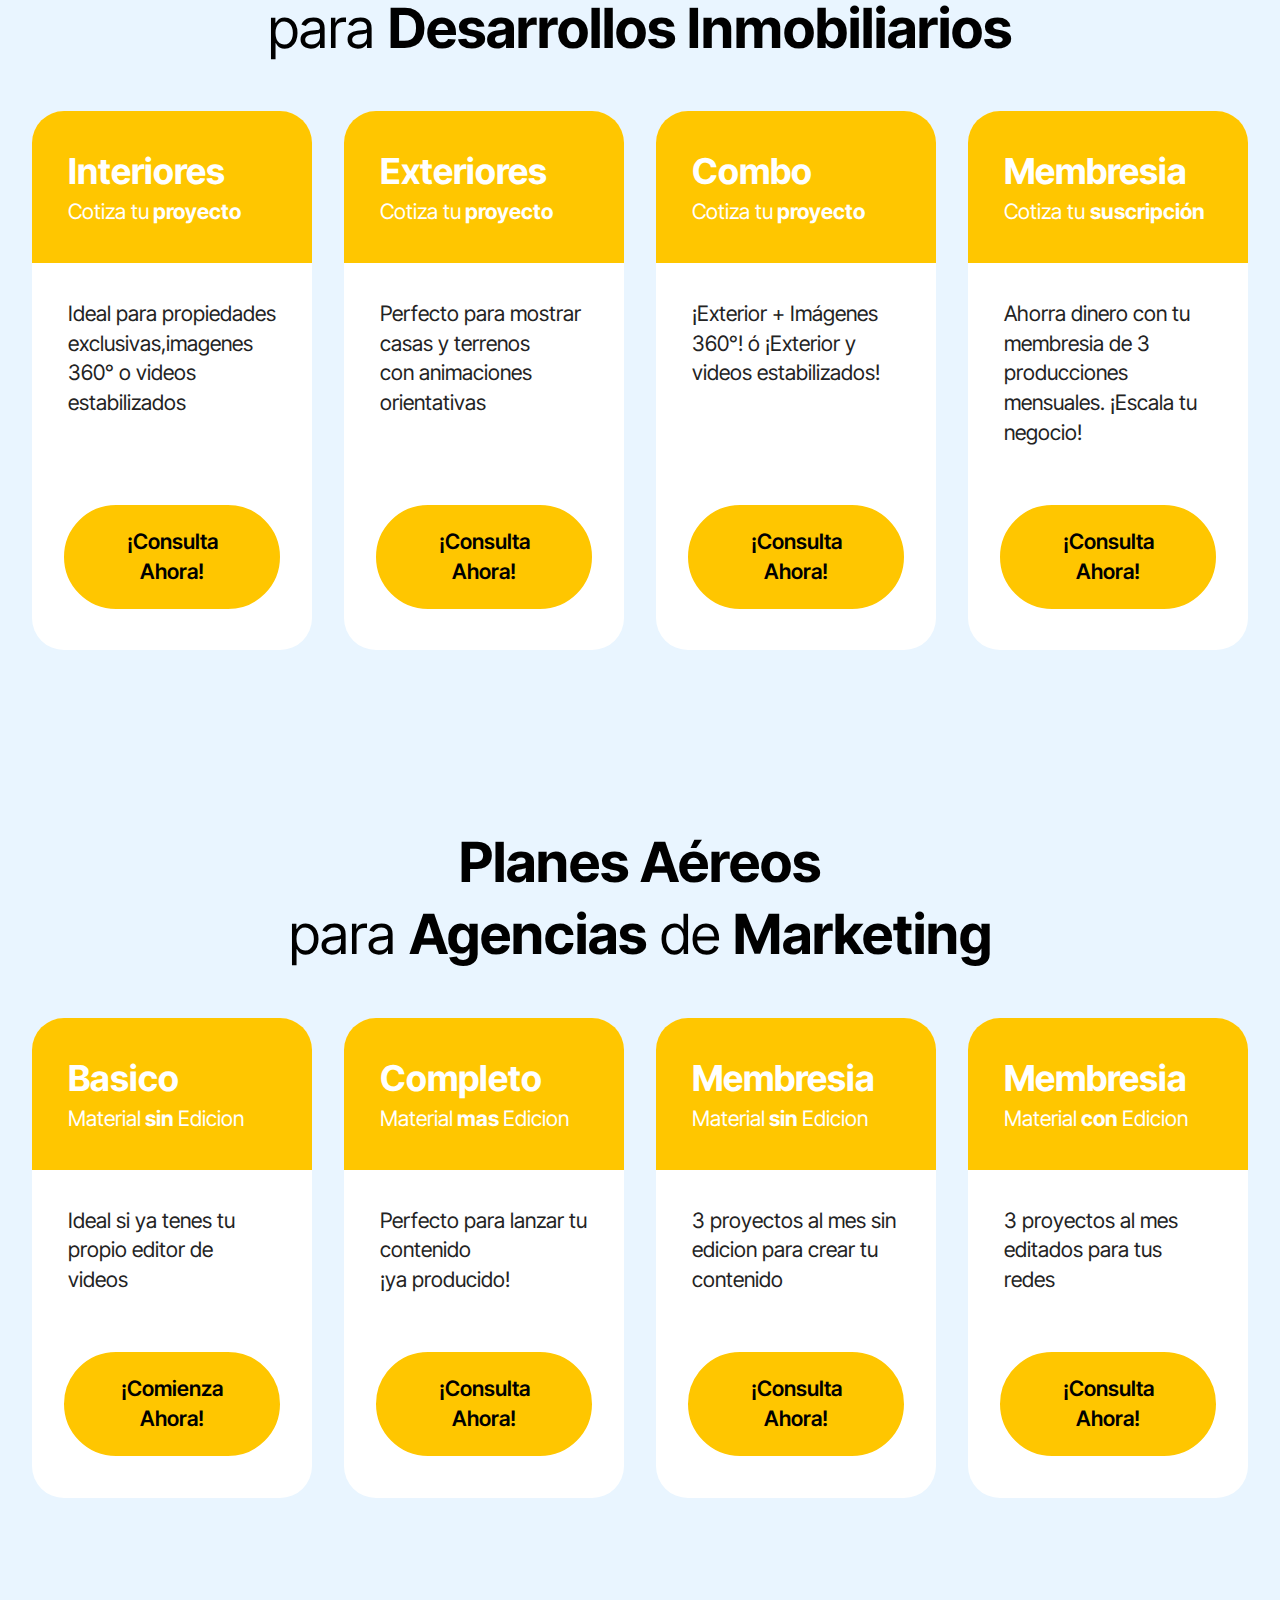
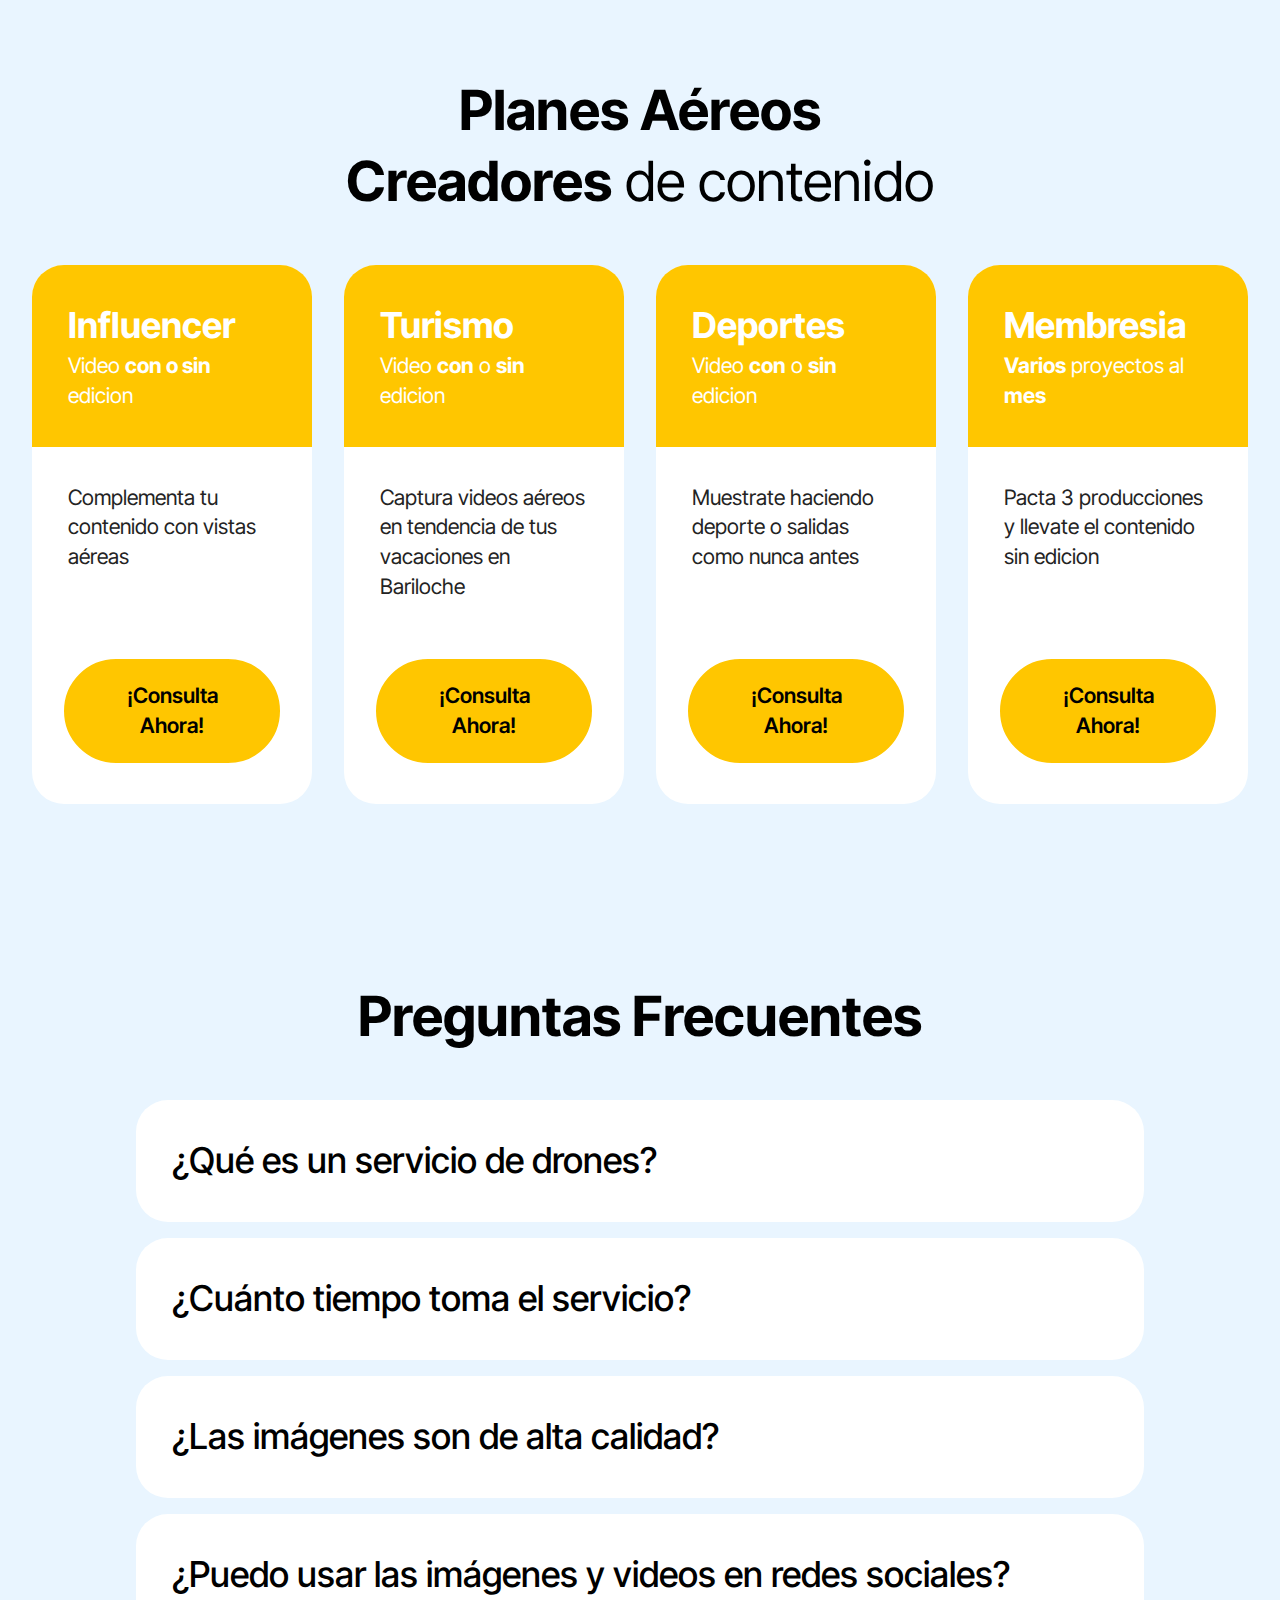
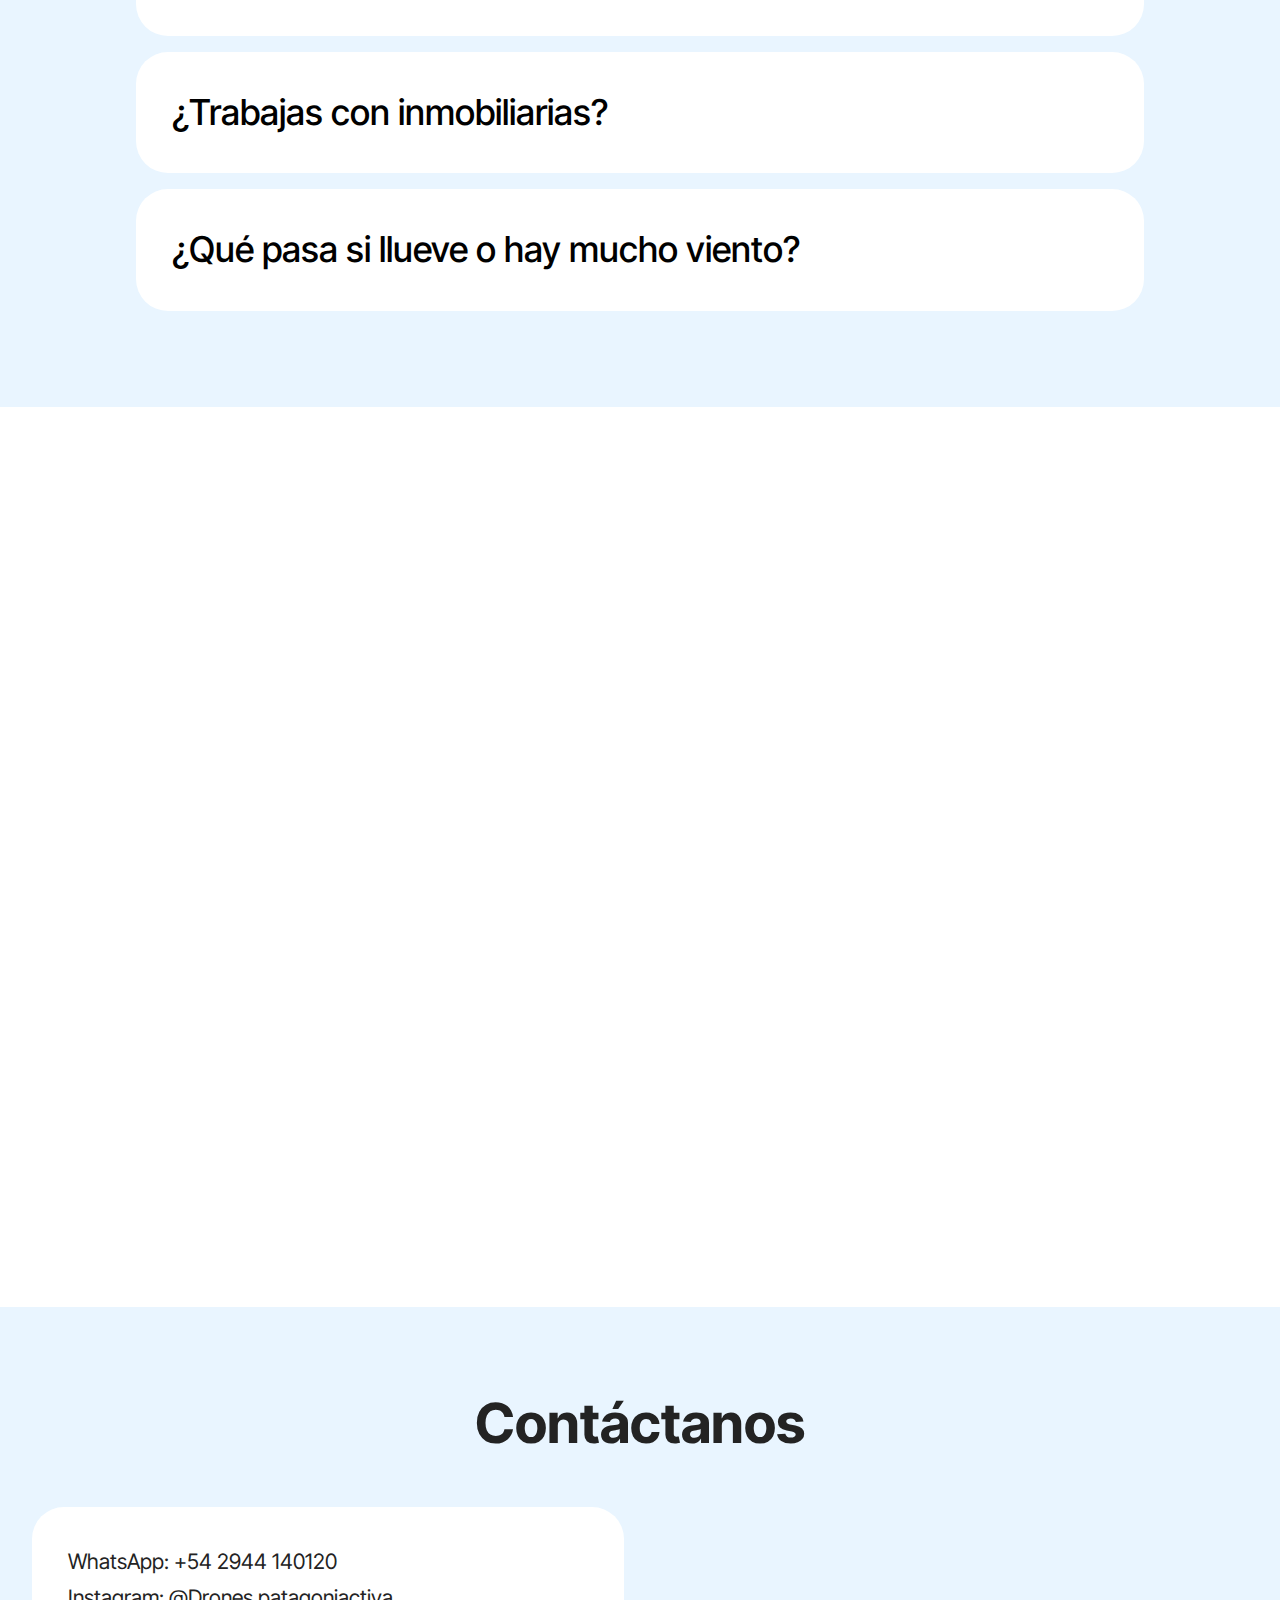
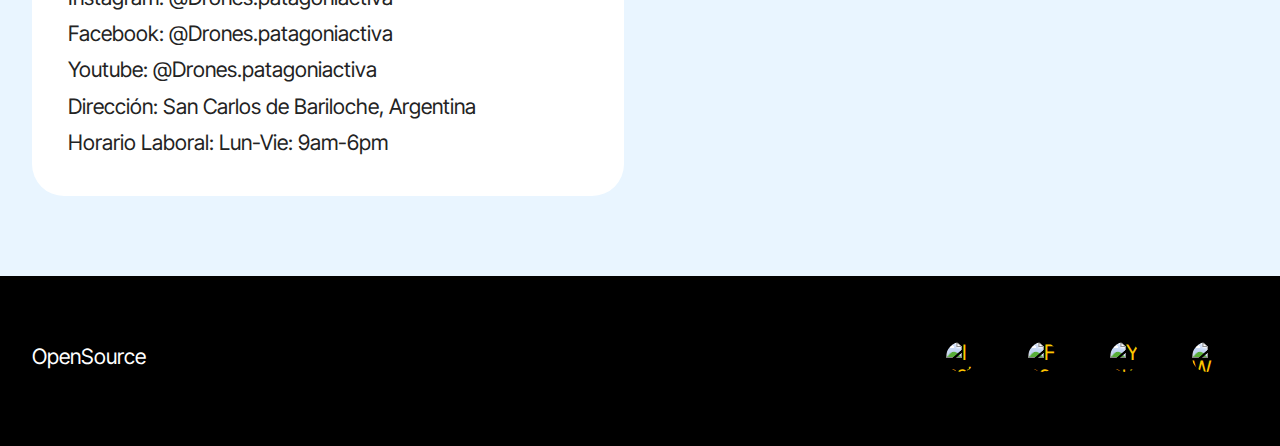
==== commit 81559876: "Update index.html" ====
--- a/index.html
+++ b/index.html
@@ -60,7 +60,7 @@
         <li class="nav-item dropdown">
             <a class="nav-link link text-black display-4 dropdown-toggle" href="#" id="servicesDropdown" role="button" data-toggle="dropdown" aria-haspopup="true" aria-expanded="false">Servicios</a>
             <div class="dropdown-menu" aria-labelledby="servicesDropdown">
-                <a class="dropdown-item" href="#inmobiliaria">Desarrollos Inmobiliarias</a>
+                <a class="dropdown-item" href="#inmobiliaria">Desarrollos Inmobiliarios</a>
                 <a class="dropdown-item" href="#marketing">Agencias de Marketing</a>
                 <a class="dropdown-item" href="#particulares">Creadores de Contenido</a>
             </div>
@@ -142,7 +142,7 @@
                         <h5 class="card-title drone-fonts-style display-5">
                             <strong>Eficiencia Total</strong>
                         </h5>
-                        <p class="card-text drone-fonts-style display-7">Mostra con detalle lo que queres en la mejor calidad</p>
+                        <p class="card-text drone-fonts-style display-7">Mostra con detalles animados lo que queres en la mejor calidad</p>
                     </div>
                 </div>
             </div>
@@ -243,10 +243,10 @@
 			   <!-- <h8 style="color: #FFFFFF;">30 U$D aprox.</h8>-->
                     </div>
                     <div class="item-content">
-                        <p class="drone-text drone-fonts-style display-7">Ideal si solo queres mostrar el interior. ¡Captura el interior en 360°!</p>
-                    </div>
-                    <div class="drone-section-btn item-footer">
-                        <a href="https://wa.me/542944140120?text=Hola,%20estoy%20interesado%20en%20tu%20servicio%20de%20videos360°" class="btn item-btn btn-primary display-7">¡Comienza Ahora!</a>
+                        <p class="drone-text drone-fonts-style display-7">Ideal para propiedades exclusivas,imagenes 360° o videos estabilizados</p>
+                    </div>
+                    <div class="drone-section-btn item-footer">
+                        <a href="https://wa.me/542944140120?text=Hola,%20estoy%20interesado%20en%20tu%20servicio%20de%20videos360°" class="btn item-btn btn-primary display-7">¡Consulta Ahora!</a>
                     </div>
                 </div>
             </div>
@@ -264,10 +264,10 @@
 			    <!--<h8 style="color: #FFFFFF;">30 U$D aprox.</h8>-->
                     </div>
                     <div class="item-content">
-                        <p class="drone-text drone-fonts-style display-7">Perfecto para mostrar casas y terrenos. <br>¡O Fotogrametria de suelo!</p>
-                    </div>
-                    <div class="drone-section-btn item-footer">
-                        <a href="https://wa.me/542944140120?text=Hola,%20estoy%20interesado%20en%20tu%20servicio%20de%20imagenes%20aéreas" class="btn item-btn btn-primary display-7">¡Comienza Ahora!</a>
+                        <p class="drone-text drone-fonts-style display-7">Perfecto para mostrar casas y terrenos <br>con animaciones orientativas</p>
+                    </div>
+                    <div class="drone-section-btn item-footer">
+                        <a href="https://wa.me/542944140120?text=Hola,%20estoy%20interesado%20en%20tu%20servicio%20de%20imagenes%20aéreas" class="btn item-btn btn-primary display-7">¡Consulta Ahora!</a>
                     </div>
                 </div>
             </div>
@@ -286,10 +286,10 @@
 			    <!--<h8 style="color: #FFFFFF;">50 U$D aprox.</h8>-->
                     </div>
                     <div class="item-content">
-                        <p class="drone-text drone-fonts-style display-7">Muestra la propiedad completa. ¡Imágenes 360° + videos o fotogrametria!</p>
-                    </div>
-                    <div class="drone-section-btn item-footer">
-                        <a href="https://wa.me/542944140120?text=Hola,%20estoy%20interesado%20en%20el%20Combo" class="btn item-btn btn-primary display-7">¡Comienza Ahora!</a>
+                        <p class="drone-text drone-fonts-style display-7">¡Exterior + Imágenes 360°! ó ¡Exterior y videos estabilizados!</p>
+                    </div>
+                    <div class="drone-section-btn item-footer">
+                        <a href="https://wa.me/542944140120?text=Hola,%20estoy%20interesado%20en%20el%20Combo" class="btn item-btn btn-primary display-7">¡Consulta Ahora!</a>
                     </div>
                 </div>
             </div>
@@ -307,10 +307,10 @@
 			    <!--<h8 style="color: #FFFFFF;">120 U$D aprox.</h8>-->
                     </div>
                     <div class="item-content">
-                        <p class="drone-text drone-fonts-style display-7">Todo incluido, 3 proyectos al mes. ¡Escala tu negocio!</p>
-                    </div>
-                    <div class="drone-section-btn item-footer">
-                        <a href="https://wa.me/542944140120?text=Hola,%20estoy%20interesado%20en%20tu%20servicio%20de%20membresia" class="btn item-btn btn-primary display-7">¡Comienza Ahora!</a>
+                        <p class="drone-text drone-fonts-style display-7">Ahorra dinero con tu membresia de 3 producciones mensuales. ¡Escala tu negocio!</p>
+                    </div>
+                    <div class="drone-section-btn item-footer">
+                        <a href="https://wa.me/542944140120?text=Hola,%20estoy%20interesado%20en%20tu%20servicio%20de%20membresia" class="btn item-btn btn-primary display-7">¡Consulta Ahora!</a>
                     </div>
                 </div>
             </div>
@@ -360,7 +360,7 @@
                             <strong>Completo</strong>
                         </h5>
                         <h6 class="item-subtitle drone-fonts-style mt-0 mb-0 display-7">
-                              Material<strong> con </strong>Edicion
+                              Material<strong> mas </strong>Edicion
                 <!--Cotiza tu<strong> proyecto</strong>-->
                 
                         </h6>
@@ -370,7 +370,7 @@
                         <p class="drone-text drone-fonts-style display-7">Perfecto para lanzar tu contenido <br>¡ya producido!</p>
                     </div>
                     <div class="drone-section-btn item-footer">
-                        <a href="https://wa.me/542944140120?text=Hola,%20estoy%20interesado%20en%20tu%20servicio%20de%20completo" class="btn item-btn btn-primary display-7">¡Comienza Ahora!</a>
+                        <a href="https://wa.me/542944140120?text=Hola,%20estoy%20interesado%20en%20tu%20servicio%20de%20completo" class="btn item-btn btn-primary display-7">¡Consulta Ahora!</a>
                     </div>
                 </div>
             </div>
@@ -389,10 +389,10 @@
                 <!--<h8 style="color: #FFFFFF;">50 U$D aprox.</h8>-->
                     </div>
                     <div class="item-content">
-                        <p class="drone-text drone-fonts-style display-7"> 3 proyectos al mes sin edicion para tu contenido</p>
-                    </div>
-                    <div class="drone-section-btn item-footer">
-                        <a href="https://wa.me/542944140120?text=Hola,%20estoy%20interesado%20en%20la%20Membresia" class="btn item-btn btn-primary display-7">¡Comienza Ahora!</a>
+                        <p class="drone-text drone-fonts-style display-7"> 3 proyectos al mes sin edicion para crear tu contenido</p>
+                    </div>
+                    <div class="drone-section-btn item-footer">
+                        <a href="https://wa.me/542944140120?text=Hola,%20estoy%20interesado%20en%20la%20Membresia" class="btn item-btn btn-primary display-7">¡Consulta Ahora!</a>
                     </div>
                 </div>
             </div>
@@ -410,10 +410,10 @@
                 <!--<h8 style="color: #FFFFFF;">120 U$D aprox.</h8>-->
                     </div>
                     <div class="item-content">
-                        <p class="drone-text drone-fonts-style display-7">3 proyectos al mes editados para mostrarte</p>
-                    </div>
-                    <div class="drone-section-btn item-footer">
-                        <a href="https://wa.me/542944140120?text=Hola,%20estoy%20interesado%20en%20tu%20servicio%20de%20membresia" class="btn item-btn btn-primary display-7">¡Comienza Ahora!</a>
+                        <p class="drone-text drone-fonts-style display-7">3 proyectos al mes editados para tus redes</p>
+                    </div>
+                    <div class="drone-section-btn item-footer">
+                        <a href="https://wa.me/542944140120?text=Hola,%20estoy%20interesado%20en%20tu%20servicio%20de%20membresia" class="btn item-btn btn-primary display-7">¡Consulta Ahora!</a>
                     </div>
                 </div>
             </div>
@@ -452,7 +452,7 @@
                         <p class="drone-text drone-fonts-style display-7">Complementa tu contenido con vistas aéreas</p>
                     </div>
                     <div class="drone-section-btn item-footer">
-                        <a href="https://wa.me/542944140120?text=Hola,%20estoy%20interesado%20en%20tu%20servicio%20para%20iInfluencer" class="btn item-btn btn-primary display-7">¡Comienza Ahora!</a>
+                        <a href="https://wa.me/542944140120?text=Hola,%20estoy%20interesado%20en%20tu%20servicio%20para%20iInfluencer" class="btn item-btn btn-primary display-7">¡Consulta Ahora!</a>
                     </div>
                 </div>
             </div>
@@ -470,10 +470,10 @@
                 <!--<h8 style="color: #FFFFFF;">30 U$D aprox.</h8>-->
                     </div>
                     <div class="item-content">
-                        <p class="drone-text drone-fonts-style display-7">Captura videos aéreos de tus vacaciones por Bariloche</p>
-                    </div>
-                    <div class="drone-section-btn item-footer">
-                        <a href="https://wa.me/542944140120?text=Hola,%20estoy%20interesado%20en%20tu%20servicio%20para%20eTuristas" class="btn item-btn btn-primary display-7">¡Comienza Ahora!</a>
+                        <p class="drone-text drone-fonts-style display-7">Captura videos aéreos en tendencia de tus vacaciones en Bariloche</p>
+                    </div>
+                    <div class="drone-section-btn item-footer">
+                        <a href="https://wa.me/542944140120?text=Hola,%20estoy%20interesado%20en%20tu%20servicio%20para%20eTuristas" class="btn item-btn btn-primary display-7">¡Consulta Ahora!</a>
                     </div>
                 </div>
             </div>
@@ -495,7 +495,7 @@
                         <p class="drone-text drone-fonts-style display-7">Muestrate haciendo deporte o salidas como nunca antes</p>
                     </div>
                     <div class="drone-section-btn item-footer">
-                        <a href="https://wa.me/542944140120?text=Hola,%20estoy%20interesado%20en%20para%20Deportes" class="btn item-btn btn-primary display-7">¡Comienza Ahora!</a>
+                        <a href="https://wa.me/542944140120?text=Hola,%20estoy%20interesado%20en%20para%20Deportes" class="btn item-btn btn-primary display-7">¡Consulta Ahora!</a>
                     </div>
                 </div>
             </div>
@@ -516,7 +516,7 @@
                         <p class="drone-text drone-fonts-style display-7">Pacta 3 producciones y llevate el contenido sin edicion</p>
                     </div>
                     <div class="drone-section-btn item-footer">
-                        <a href="https://wa.me/542944140120?text=Hola,%20estoy%20interesado%20en%20tu%20servicio%20de%20membresia" class="btn item-btn btn-primary display-7">¡Comienza Ahora!</a>
+                        <a href="https://wa.me/542944140120?text=Hola,%20estoy%20interesado%20en%20tu%20servicio%20de%20membresia" class="btn item-btn btn-primary display-7">¡Consulta Ahora!</a>
                     </div>
                 </div>
             </div>
@@ -562,7 +562,7 @@
                             </div>
                             <div id="collapse2_9" class="panel-collapse noScroll collapse" role="tabpanel" aria-labelledby="headingOne" data-parent="#accordion" data-bs-parent="#bootstrap-accordion_9">
                                 <div class="panel-body">
-                                    <p class="drone-fonts-style panel-text display-7">Generalmente, menos de una hora para la grabación segun el proyecto.</p>
+                                    <p class="drone-fonts-style panel-text display-7">Generalmente una hora para la grabación segun el proyecto. y maximo 72hs si quieren edicion</p>
                                 </div>
                             </div>
                         </div>
@@ -574,7 +574,7 @@
                             </div>
                             <div id="collapse3_9" class="panel-collapse noScroll collapse" role="tabpanel" aria-labelledby="headingOne" data-parent="#accordion" data-bs-parent="#bootstrap-accordion_9">
                                 <div class="panel-body">
-                                    <p class="drone-fonts-style panel-text display-7">¡Por supuesto! Usamos tecnología de última generación grabando en 4k y hasta en 200fps.</p>
+                                    <p class="drone-fonts-style panel-text display-7">¡Por supuesto! Usamos tecnología de última generación grabando en 4k y hasta en 100fps.</p>
                                 </div>
                             </div>
                         </div>
@@ -586,7 +586,7 @@
                             </div>
                             <div id="collapse4_9" class="panel-collapse noScroll collapse" role="tabpanel" aria-labelledby="headingOne" data-parent="#accordion" data-bs-parent="#bootstrap-accordion_9">
                                 <div class="panel-body">
-                                    <p class="drone-fonts-style panel-text display-7">¡Claro! Comparte tu propiedad como un profesional en redes sociales o la plataforma que elijas. Si son imagenes en 360º las alojamos en servidores para que las compartas</p>
+                                    <p class="drone-fonts-style panel-text display-7">¡Claro! Comparte tu propiedad como un profesional en redes sociales o la plataforma que elijas en 1080p. Si son imagenes en 360º las alojamos en servidores para que las compartas</p>
                                 </div>
                             </div>
                         </div>
@@ -598,7 +598,7 @@
                             </div>
                             <div id="collapse1_9" class="panel-collapse noScroll collapse" role="tabpanel" aria-labelledby="headingOne" data-parent="#accordion" data-bs-parent="#bootstrap-accordion_9">
                                 <div class="panel-body">
-                                    <p class="drone-fonts-style panel-text display-7">Si!. Son producciones mas rapidas y economicas, si buscas contenido cinematografico podes mirar mi canal de youtube para ver mi contenido</p>
+                                    <p class="drone-fonts-style panel-text display-7">Si!. Son producciones mas rapidas y economicas que son ideales para mostrar casas y terrenos con animaciones orientativas</p>
                                 </div>
                             </div>
                         </div>
